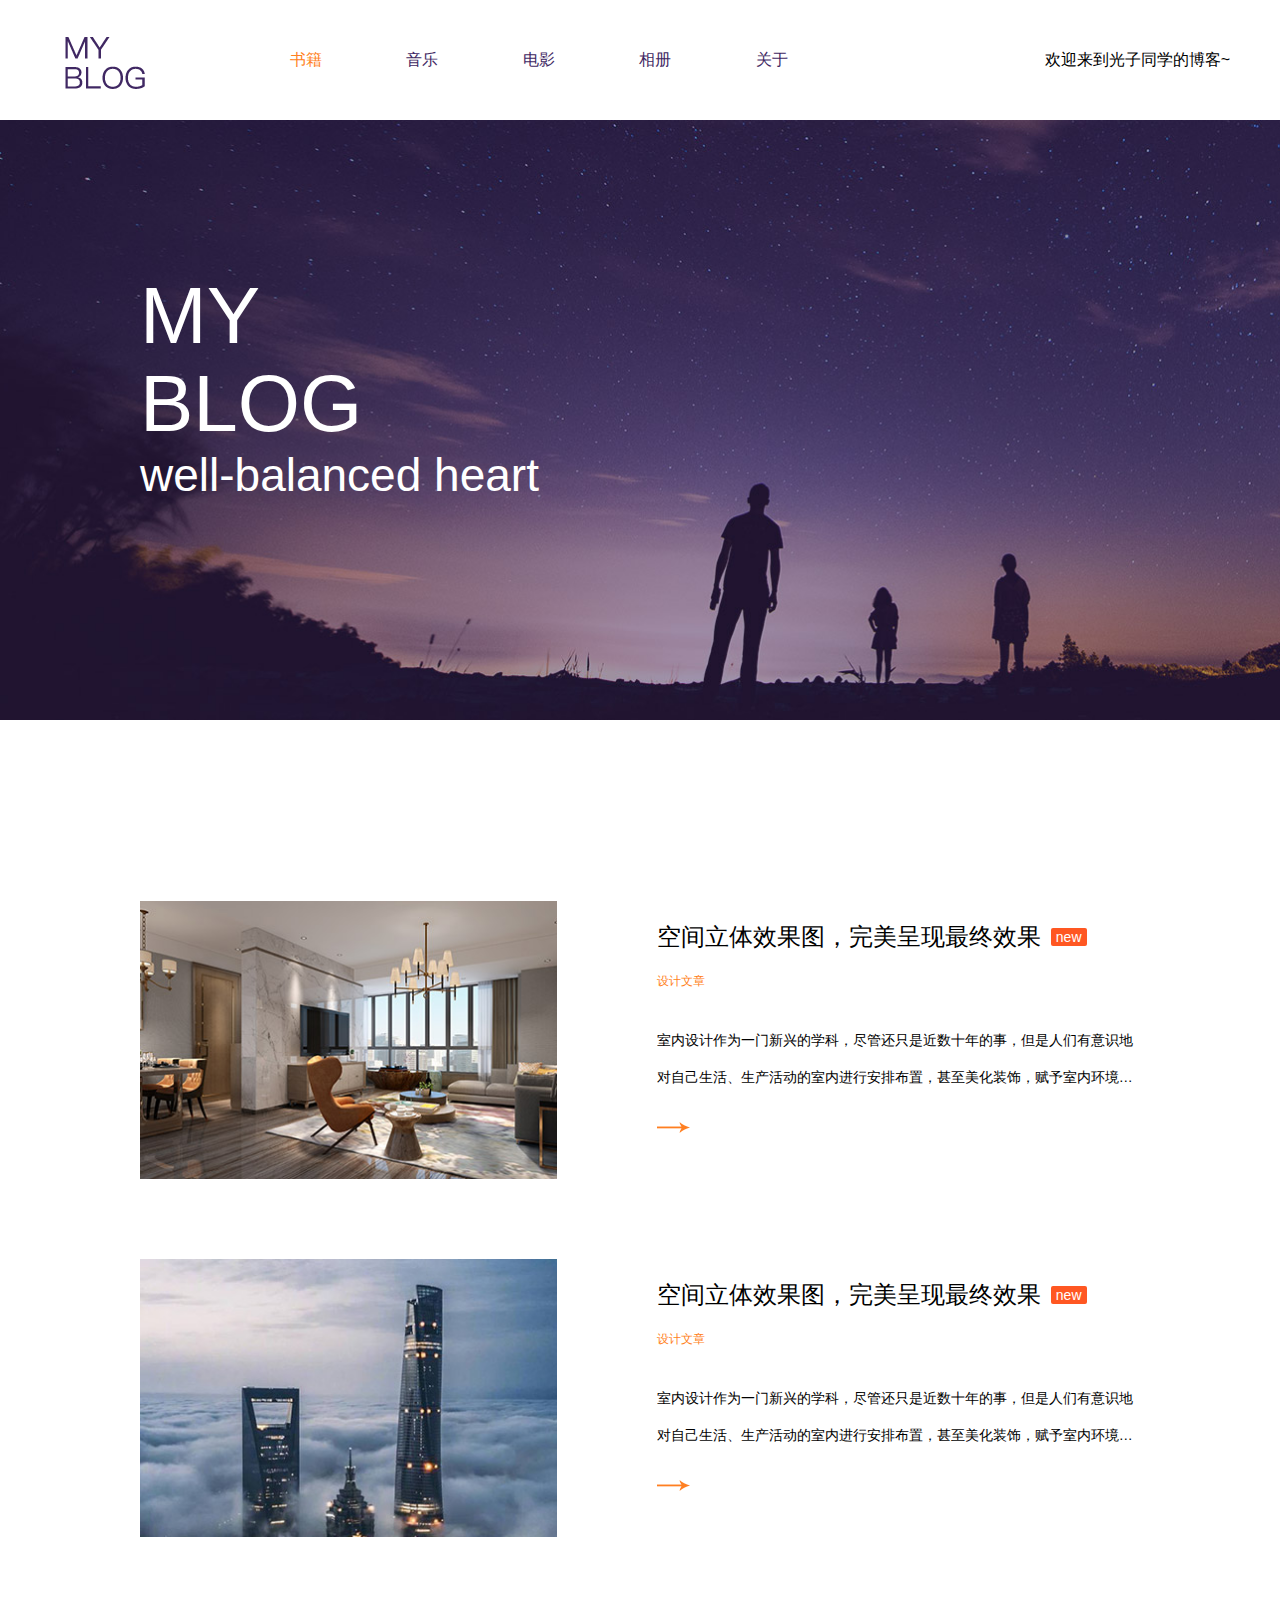
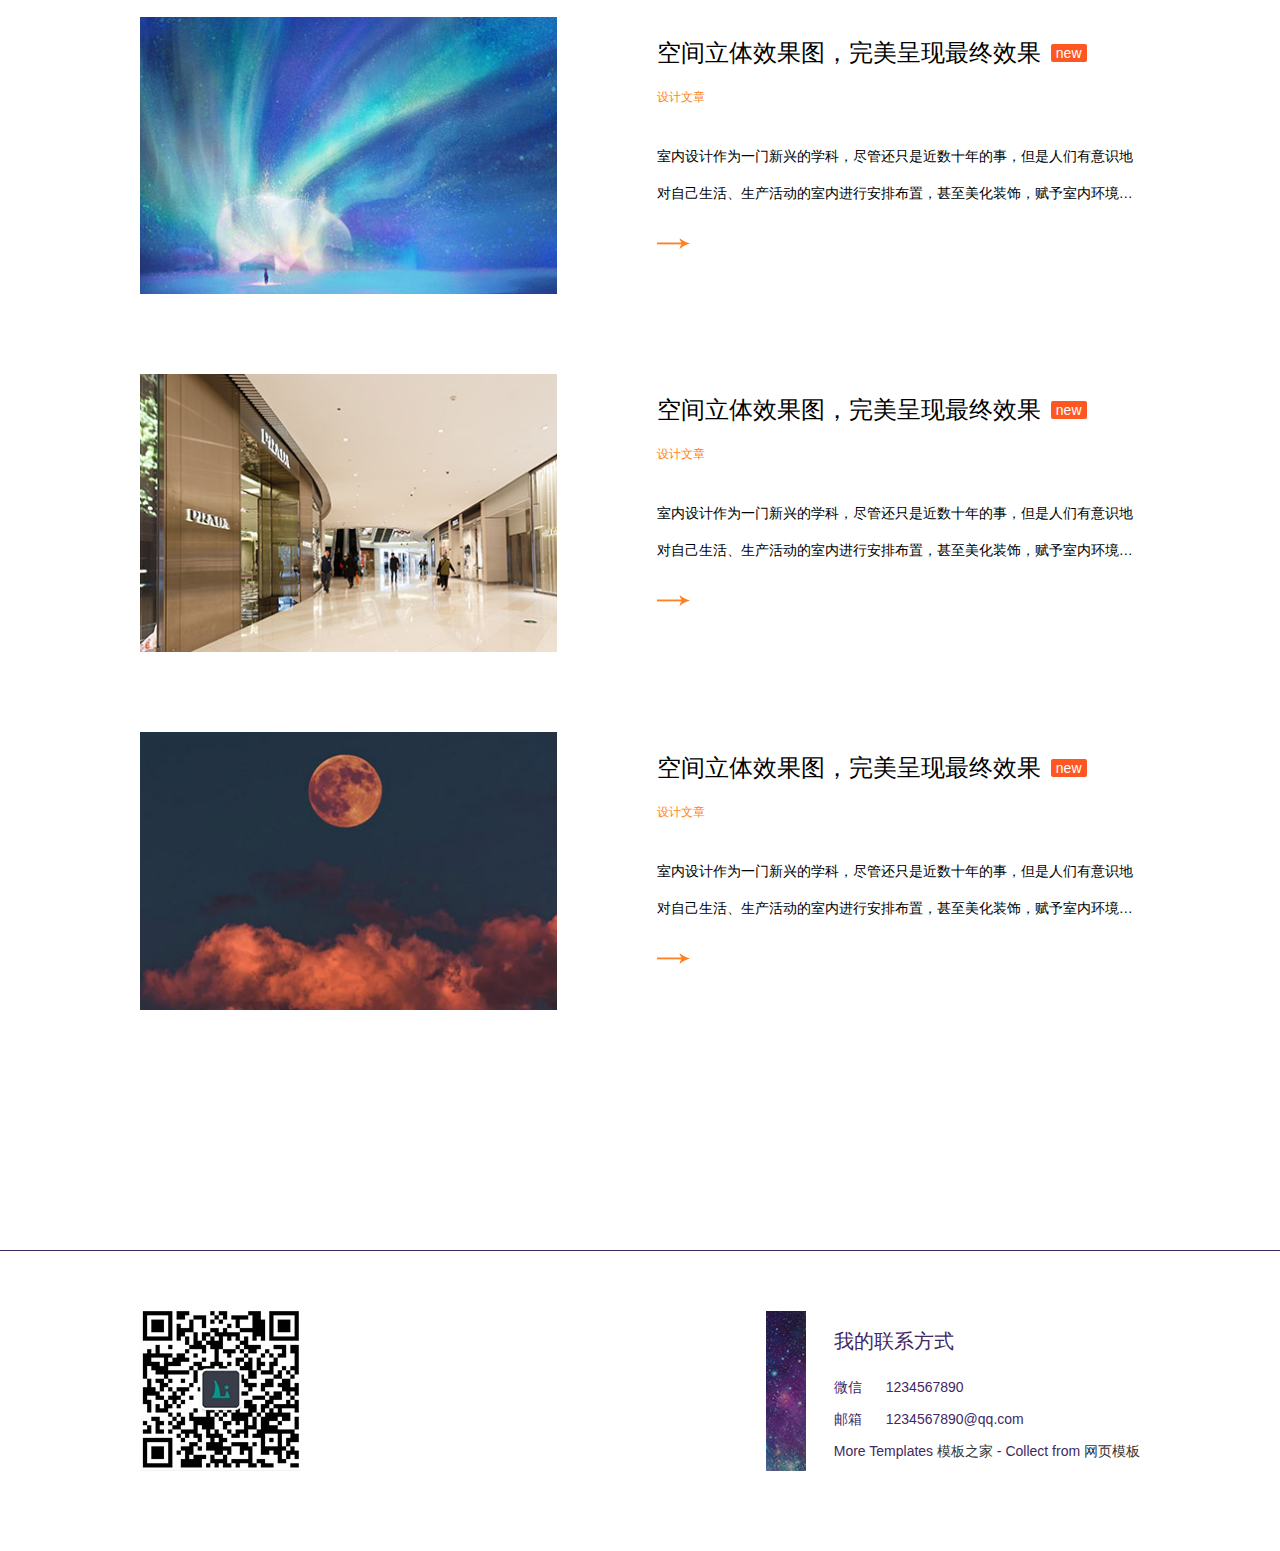
==== future/target/classes/templates/index.html @ 704643e2 "ignore修改" ====
<!DOCTYPE html>
<html lang="en">
<head>
  <meta charset="UTF-8">
  <meta name="viewport" content="width=device-width, initial-scale=1.0, minimum-scale=1.0, maximum-scale=1.0, user-scalable=0">
  <title>Document</title>
  <link rel="stylesheet" type="text/css" href="../static/res/layui/css/layui.css">
  <link rel="stylesheet" type="text/css" href="../static/res/css/main.css">
<!--加载meta IE兼容文件-->
<!--[if lt IE 9]>
  <script src="https://oss.maxcdn.com/libs/html5shiv/3.7.0/html5shiv.js"></script>
  <script src="https://oss.maxcdn.com/libs/respond.js/1.3.0/respond.min.js"></script>
  <script type="text/javascript" src="../static/res/layui/layui.js"></script>
  <![endif]-->
</head>
<body>
  <div class="header">
    <div class="menu-btn">
      <div class="menu"></div>
    </div>
    <h1 class="logo">
      <a href="index.html">
        <span>为爱而生</span>
        <img src="../static/res/img/logo.png">
      </a>
    </h1>
    <div class="nav">
      <a href="/index"  class="active">书籍</a>
      <a href="/music">音乐</a>
      <a href="/movie">电影</a>
      <a href="/album">相册</a>
      <a href="/about">关于</a>
    </div>
    <ul class="layui-nav header-down-nav">
      <li class="layui-nav-item"><a href="/index"  class="active">书籍</a></li>
      <li class="layui-nav-item"><a href="/music">音乐</a></li>
      <li class="layui-nav-item"><a href="/movie">电影</a></li>
      <li class="layui-nav-item"><a href="/album">相册</a></li>
      <li class="layui-nav-item"><a href="/about">关于</a></li>
    </ul>
    <p class="welcome-text">
      欢迎来到<span class="name">光子同学</span>的博客~
    </p>
  </div>

  <div class="banner">
    <div class="cont w1000">
      <div class="title">
        <h3>MY<br />BLOG</h3>
        <h4>well-balanced heart</h4>
      </div>
<!--      <div class="amount">-->
<!--        <p><span class="text">访问量</span><span class="access">1000</span></p>-->
<!--        <p><span class="text">日志</span><span class="daily-record">1000</span></p>-->
<!--      </div>-->
    </div>
  </div>
  <div class="tlinks">Collect from <a href="http://www.cssmoban.com/" >网页模板</a></div>
  <div class="content">
    <div class="cont w1000">
      <div class="title">
        <span class="layui-breadcrumb" lay-separator="|">
          <a href="javascript:;" class="active">言情</a>
          <a href="javascript:;">科幻</a>
          <a href="javascript:;">人生</a>
        </span>
      </div>
      <div class="list-item">
        <div class="item">
          <div class="layui-fluid">
            <div class="layui-row">
              <div class="layui-col-xs12 layui-col-sm4 layui-col-md5">
                <div class="img"><img src="../static/res/img/sy_img1.jpg" alt=""></div>
              </div>
              <div class="layui-col-xs12 layui-col-sm8 layui-col-md7">
                <div class="item-cont">
                  <h3>空间立体效果图，完美呈现最终效果<button class="layui-btn layui-btn-danger new-icon">new</button></h3>
                  <h5>设计文章</h5>
                  <p>室内设计作为一门新兴的学科，尽管还只是近数十年的事，但是人们有意识地对自己生活、生产活动的室内进行安排布置，甚至美化装饰，赋予室内环境以所祈使的气氛，却早巳从人类文明伊始的时期就已存在</p>
                  <a href="/details" class="go-icon"></a>
                </div>
            </div>
            </div>
           </div>
        </div>
        <div class="item">
          <div class="layui-fluid">
            <div class="layui-row">
              <div class="layui-col-xs12 layui-col-sm4 layui-col-md5">
                <div class="img"><img src="../static/res/img/sy_img2.jpg" alt=""></div>
              </div>
              <div class="layui-col-xs12 layui-col-sm8 layui-col-md7">
                <div class="item-cont">
                  <h3>空间立体效果图，完美呈现最终效果<button class="layui-btn layui-btn-danger new-icon">new</button></h3>
                  <h5>设计文章</h5>
                  <p>室内设计作为一门新兴的学科，尽管还只是近数十年的事，但是人们有意识地对自己生活、生产活动的室内进行安排布置，甚至美化装饰，赋予室内环境以所祈使的气氛，却早巳从人类文明伊始的时期就已存在</p>
                  <a href="/details" class="go-icon"></a>
                </div>
            </div>
            </div>
           </div>
        </div>
        <div class="item">
          <div class="layui-fluid">
            <div class="layui-row">
              <div class="layui-col-xs12 layui-col-sm4 layui-col-md5">
                <div class="img"><img src="../static/res/img/sy_img3.jpg" alt=""></div>
              </div>
              <div class="layui-col-xs12 layui-col-sm8 layui-col-md7">
                <div class="item-cont">
                  <h3>空间立体效果图，完美呈现最终效果<button class="layui-btn layui-btn-danger new-icon">new</button></h3>
                  <h5>设计文章</h5>
                  <p>室内设计作为一门新兴的学科，尽管还只是近数十年的事，但是人们有意识地对自己生活、生产活动的室内进行安排布置，甚至美化装饰，赋予室内环境以所祈使的气氛，却早巳从人类文明伊始的时期就已存在</p>
                  <a href="/details" class="go-icon"></a>
                </div>
            </div>
            </div>
           </div>
        </div>
        <div class="item">
          <div class="layui-fluid">
            <div class="layui-row">
              <div class="layui-col-xs12 layui-col-sm4 layui-col-md5">
                <div class="img"><img src="../static/res/img/sy_img4.jpg" alt=""></div>
              </div>
              <div class="layui-col-xs12 layui-col-sm8 layui-col-md7">
                <div class="item-cont">
                  <h3>空间立体效果图，完美呈现最终效果<button class="layui-btn layui-btn-danger new-icon">new</button></h3>
                  <h5>设计文章</h5>
                  <p>室内设计作为一门新兴的学科，尽管还只是近数十年的事，但是人们有意识地对自己生活、生产活动的室内进行安排布置，甚至美化装饰，赋予室内环境以所祈使的气氛，却早巳从人类文明伊始的时期就已存在</p>
                  <a href="/details" class="go-icon"></a>
                </div>
            </div>
            </div>
           </div>
        </div>
        <div class="item">
          <div class="layui-fluid">
            <div class="layui-row">
              <div class="layui-col-xs12 layui-col-sm4 layui-col-md5">
                <div class="img"><img src="../static/res/img/sy_img5.jpg" alt=""></div>
              </div>
              <div class="layui-col-xs12 layui-col-sm8 layui-col-md7">
                <div class="item-cont">
                  <h3>空间立体效果图，完美呈现最终效果<button class="layui-btn layui-btn-danger new-icon">new</button></h3>
                  <h5>设计文章</h5>
                  <p>室内设计作为一门新兴的学科，尽管还只是近数十年的事，但是人们有意识地对自己生活、生产活动的室内进行安排布置，甚至美化装饰，赋予室内环境以所祈使的气氛，却早巳从人类文明伊始的时期就已存在</p>
                  <a href="/details" class="go-icon"></a>
                </div>
            </div>
            </div>
           </div>
        </div>
      </div>
      <div id="demo" style="text-align: center;"></div>
    </div>
  </div>

  <div class="footer-wrap">
    <div class="footer w1000">
      <div class="qrcode">
        <img src="../static/res/img/erweima.jpg">
      </div>
      <div class="practice-mode">
        <img src="../static/res/img/down_img.jpg">
        <div class="text">
          <h4 class="title">我的联系方式</h4>
          <p>微信<span class="WeChat">1234567890</span></p>
          <p>邮箱<span class="email">1234567890@qq.com</span></p>
          <p>More Templates <a href="http://www.cssmoban.com/" target="_blank" title="模板之家">模板之家</a> - Collect from <a href="http://www.cssmoban.com/" title="网页模板" target="_blank">网页模板</a></p>
        </div>
      </div>
    </div>
  </div>
  <script type="text/javascript">
    layui.config({
      base: './res/js/util/'
    }).use(['element','laypage','jquery','menu'],function(){
      element = layui.element,laypage = layui.laypage,$ = layui.$,menu = layui.menu;
      laypage.render({
        elem: 'demo'
        ,count: 70 //数据总数，从服务端得到
      });
      menu.init();
    })
  </script>
</body>
</html>
---- future/target/classes/static/res/layui/css/layui.css ----
/** layui-v2.4.5 MIT License By https://www.layui.com */
 .layui-inline,img{display:inline-block;vertical-align:middle}h1,h2,h3,h4,h5,h6{font-weight:400}.layui-edge,.layui-header,.layui-inline,.layui-main{position:relative}.layui-elip,.layui-form-checkbox span,.layui-form-pane .layui-form-label{text-overflow:ellipsis;white-space:nowrap}.layui-btn,.layui-edge,.layui-inline,img{vertical-align:middle}.layui-btn,.layui-disabled,.layui-icon,.layui-unselect{-webkit-user-select:none;-ms-user-select:none;-moz-user-select:none}blockquote,body,button,dd,div,dl,dt,form,h1,h2,h3,h4,h5,h6,input,li,ol,p,pre,td,textarea,th,ul{margin:0;padding:0;-webkit-tap-highlight-color:rgba(0,0,0,0)}a:active,a:hover{outline:0}img{border:none}li{list-style:none}table{border-collapse:collapse;border-spacing:0}h4,h5,h6{font-size:100%}button,input,optgroup,option,select,textarea{font-family:inherit;font-size:inherit;font-style:inherit;font-weight:inherit;outline:0}pre{white-space:pre-wrap;white-space:-moz-pre-wrap;white-space:-pre-wrap;white-space:-o-pre-wrap;word-wrap:break-word}body{line-height:24px;font:14px Helvetica Neue,Helvetica,PingFang SC,Tahoma,Arial,sans-serif}hr{height:1px;margin:10px 0;border:0;clear:both}a{color:#333;text-decoration:none}a:hover{color:#777}a cite{font-style:normal;*cursor:pointer}.layui-border-box,.layui-border-box *{box-sizing:border-box}.layui-box,.layui-box *{box-sizing:content-box}.layui-clear{clear:both;*zoom:1}.layui-clear:after{content:'\20';clear:both;*zoom:1;display:block;height:0}.layui-inline{*display:inline;*zoom:1}.layui-edge{display:inline-block;width:0;height:0;border-width:6px;border-style:dashed;border-color:transparent;overflow:hidden}.layui-edge-top{top:-4px;border-bottom-color:#999;border-bottom-style:solid}.layui-edge-right{border-left-color:#999;border-left-style:solid}.layui-edge-bottom{top:2px;border-top-color:#999;border-top-style:solid}.layui-edge-left{border-right-color:#999;border-right-style:solid}.layui-elip{overflow:hidden}.layui-disabled,.layui-disabled:hover{color:#d2d2d2!important;cursor:not-allowed!important}.layui-circle{border-radius:100%}.layui-show{display:block!important}.layui-hide{display:none!important}@font-face{font-family:layui-icon;src:url(../font/iconfont.eot?v=240);src:url(../font/iconfont.eot?v=240#iefix) format('embedded-opentype'),url(../font/iconfont.svg?v=240#iconfont) format('svg'),url(../font/iconfont.woff?v=240) format('woff'),url(../font/iconfont.ttf?v=240) format('truetype')}.layui-icon{font-family:layui-icon!important;font-size:16px;font-style:normal;-webkit-font-smoothing:antialiased;-moz-osx-font-smoothing:grayscale}.layui-icon-reply-fill:before{content:"\e611"}.layui-icon-set-fill:before{content:"\e614"}.layui-icon-menu-fill:before{content:"\e60f"}.layui-icon-search:before{content:"\e615"}.layui-icon-share:before{content:"\e641"}.layui-icon-set-sm:before{content:"\e620"}.layui-icon-engine:before{content:"\e628"}.layui-icon-close:before{content:"\1006"}.layui-icon-close-fill:before{content:"\1007"}.layui-icon-chart-screen:before{content:"\e629"}.layui-icon-star:before{content:"\e600"}.layui-icon-circle-dot:before{content:"\e617"}.layui-icon-chat:before{content:"\e606"}.layui-icon-release:before{content:"\e609"}.layui-icon-list:before{content:"\e60a"}.layui-icon-chart:before{content:"\e62c"}.layui-icon-ok-circle:before{content:"\1005"}.layui-icon-layim-theme:before{content:"\e61b"}.layui-icon-table:before{content:"\e62d"}.layui-icon-right:before{content:"\e602"}.layui-icon-left:before{content:"\e603"}.layui-icon-cart-simple:before{content:"\e698"}.layui-icon-face-cry:before{content:"\e69c"}.layui-icon-face-smile:before{content:"\e6af"}.layui-icon-survey:before{content:"\e6b2"}.layui-icon-tree:before{content:"\e62e"}.layui-icon-upload-circle:before{content:"\e62f"}.layui-icon-add-circle:before{content:"\e61f"}.layui-icon-download-circle:before{content:"\e601"}.layui-icon-templeate-1:before{content:"\e630"}.layui-icon-util:before{content:"\e631"}.layui-icon-face-surprised:before{content:"\e664"}.layui-icon-edit:before{content:"\e642"}.layui-icon-speaker:before{content:"\e645"}.layui-icon-down:before{content:"\e61a"}.layui-icon-file:before{content:"\e621"}.layui-icon-layouts:before{content:"\e632"}.layui-icon-rate-half:before{content:"\e6c9"}.layui-icon-add-circle-fine:before{content:"\e608"}.layui-icon-prev-circle:before{content:"\e633"}.layui-icon-read:before{content:"\e705"}.layui-icon-404:before{content:"\e61c"}.layui-icon-carousel:before{content:"\e634"}.layui-icon-help:before{content:"\e607"}.layui-icon-code-circle:before{content:"\e635"}.layui-icon-water:before{content:"\e636"}.layui-icon-username:before{content:"\e66f"}.layui-icon-find-fill:before{content:"\e670"}.layui-icon-about:before{content:"\e60b"}.layui-icon-location:before{content:"\e715"}.layui-icon-up:before{content:"\e619"}.layui-icon-pause:before{content:"\e651"}.layui-icon-date:before{content:"\e637"}.layui-icon-layim-uploadfile:before{content:"\e61d"}.layui-icon-delete:before{content:"\e640"}.layui-icon-play:before{content:"\e652"}.layui-icon-top:before{content:"\e604"}.layui-icon-friends:before{content:"\e612"}.layui-icon-refresh-3:before{content:"\e9aa"}.layui-icon-ok:before{content:"\e605"}.layui-icon-layer:before{content:"\e638"}.layui-icon-face-smile-fine:before{content:"\e60c"}.layui-icon-dollar:before{content:"\e659"}.layui-icon-group:before{content:"\e613"}.layui-icon-layim-download:before{content:"\e61e"}.layui-icon-picture-fine:before{content:"\e60d"}.layui-icon-link:before{content:"\e64c"}.layui-icon-diamond:before{content:"\e735"}.layui-icon-log:before{content:"\e60e"}.layui-icon-rate-solid:before{content:"\e67a"}.layui-icon-fonts-del:before{content:"\e64f"}.layui-icon-unlink:before{content:"\e64d"}.layui-icon-fonts-clear:before{content:"\e639"}.layui-icon-triangle-r:before{content:"\e623"}.layui-icon-circle:before{content:"\e63f"}.layui-icon-radio:before{content:"\e643"}.layui-icon-align-center:before{content:"\e647"}.layui-icon-align-right:before{content:"\e648"}.layui-icon-align-left:before{content:"\e649"}.layui-icon-loading-1:before{content:"\e63e"}.layui-icon-return:before{content:"\e65c"}.layui-icon-fonts-strong:before{content:"\e62b"}.layui-icon-upload:before{content:"\e67c"}.layui-icon-dialogue:before{content:"\e63a"}.layui-icon-video:before{content:"\e6ed"}.layui-icon-headset:before{content:"\e6fc"}.layui-icon-cellphone-fine:before{content:"\e63b"}.layui-icon-add-1:before{content:"\e654"}.layui-icon-face-smile-b:before{content:"\e650"}.layui-icon-fonts-html:before{content:"\e64b"}.layui-icon-form:before{content:"\e63c"}.layui-icon-cart:before{content:"\e657"}.layui-icon-camera-fill:before{content:"\e65d"}.layui-icon-tabs:before{content:"\e62a"}.layui-icon-fonts-code:before{content:"\e64e"}.layui-icon-fire:before{content:"\e756"}.layui-icon-set:before{content:"\e716"}.layui-icon-fonts-u:before{content:"\e646"}.layui-icon-triangle-d:before{content:"\e625"}.layui-icon-tips:before{content:"\e702"}.layui-icon-picture:before{content:"\e64a"}.layui-icon-more-vertical:before{content:"\e671"}.layui-icon-flag:before{content:"\e66c"}.layui-icon-loading:before{content:"\e63d"}.layui-icon-fonts-i:before{content:"\e644"}.layui-icon-refresh-1:before{content:"\e666"}.layui-icon-rmb:before{content:"\e65e"}.layui-icon-home:before{content:"\e68e"}.layui-icon-user:before{content:"\e770"}.layui-icon-notice:before{content:"\e667"}.layui-icon-login-weibo:before{content:"\e675"}.layui-icon-voice:before{content:"\e688"}.layui-icon-upload-drag:before{content:"\e681"}.layui-icon-login-qq:before{content:"\e676"}.layui-icon-snowflake:before{content:"\e6b1"}.layui-icon-file-b:before{content:"\e655"}.layui-icon-template:before{content:"\e663"}.layui-icon-auz:before{content:"\e672"}.layui-icon-console:before{content:"\e665"}.layui-icon-app:before{content:"\e653"}.layui-icon-prev:before{content:"\e65a"}.layui-icon-website:before{content:"\e7ae"}.layui-icon-next:before{content:"\e65b"}.layui-icon-component:before{content:"\e857"}.layui-icon-more:before{content:"\e65f"}.layui-icon-login-wechat:before{content:"\e677"}.layui-icon-shrink-right:before{content:"\e668"}.layui-icon-spread-left:before{content:"\e66b"}.layui-icon-camera:before{content:"\e660"}.layui-icon-note:before{content:"\e66e"}.layui-icon-refresh:before{content:"\e669"}.layui-icon-female:before{content:"\e661"}.layui-icon-male:before{content:"\e662"}.layui-icon-password:before{content:"\e673"}.layui-icon-senior:before{content:"\e674"}.layui-icon-theme:before{content:"\e66a"}.layui-icon-tread:before{content:"\e6c5"}.layui-icon-praise:before{content:"\e6c6"}.layui-icon-star-fill:before{content:"\e658"}.layui-icon-rate:before{content:"\e67b"}.layui-icon-template-1:before{content:"\e656"}.layui-icon-vercode:before{content:"\e679"}.layui-icon-cellphone:before{content:"\e678"}.layui-icon-screen-full:before{content:"\e622"}.layui-icon-screen-restore:before{content:"\e758"}.layui-icon-cols:before{content:"\e610"}.layui-icon-export:before{content:"\e67d"}.layui-icon-print:before{content:"\e66d"}.layui-icon-slider:before{content:"\e714"}.layui-main{width:1140px;margin:0 auto}.layui-header{z-index:1000;height:60px}.layui-header a:hover{transition:all .5s;-webkit-transition:all .5s}.layui-side{position:fixed;left:0;top:0;bottom:0;z-index:999;width:200px;overflow-x:hidden}.layui-side-scroll{position:relative;width:220px;height:100%;overflow-x:hidden}.layui-body{position:absolute;left:200px;right:0;top:0;bottom:0;z-index:998;width:auto;overflow:hidden;overflow-y:auto;box-sizing:border-box}.layui-layout-body{overflow:hidden}.layui-layout-admin .layui-header{background-color:#23262E}.layui-layout-admin .layui-side{top:60px;width:200px;overflow-x:hidden}.layui-layout-admin .layui-body{top:60px;bottom:44px}.layui-layout-admin .layui-main{width:auto;margin:0 15px}.layui-layout-admin .layui-footer{position:fixed;left:200px;right:0;bottom:0;height:44px;line-height:44px;padding:0 15px;background-color:#eee}.layui-layout-admin .layui-logo{position:absolute;left:0;top:0;width:200px;height:100%;line-height:60px;text-align:center;color:#009688;font-size:16px}.layui-layout-admin .layui-header .layui-nav{background:0 0}.layui-layout-left{position:absolute!important;left:200px;top:0}.layui-layout-right{position:absolute!important;right:0;top:0}.layui-container{position:relative;margin:0 auto;padding:0 15px;box-sizing:border-box}.layui-fluid{position:relative;margin:0 auto;padding:0 15px}.layui-row:after,.layui-row:before{content:'';display:block;clear:both}.layui-col-lg1,.layui-col-lg10,.layui-col-lg11,.layui-col-lg12,.layui-col-lg2,.layui-col-lg3,.layui-col-lg4,.layui-col-lg5,.layui-col-lg6,.layui-col-lg7,.layui-col-lg8,.layui-col-lg9,.layui-col-md1,.layui-col-md10,.layui-col-md11,.layui-col-md12,.layui-col-md2,.layui-col-md3,.layui-col-md4,.layui-col-md5,.layui-col-md6,.layui-col-md7,.layui-col-md8,.layui-col-md9,.layui-col-sm1,.layui-col-sm10,.layui-col-sm11,.layui-col-sm12,.layui-col-sm2,.layui-col-sm3,.layui-col-sm4,.layui-col-sm5,.layui-col-sm6,.layui-col-sm7,.layui-col-sm8,.layui-col-sm9,.layui-col-xs1,.layui-col-xs10,.layui-col-xs11,.layui-col-xs12,.layui-col-xs2,.layui-col-xs3,.layui-col-xs4,.layui-col-xs5,.layui-col-xs6,.layui-col-xs7,.layui-col-xs8,.layui-col-xs9{position:relative;display:block;box-sizing:border-box}.layui-col-xs1,.layui-col-xs10,.layui-col-xs11,.layui-col-xs12,.layui-col-xs2,.layui-col-xs3,.layui-col-xs4,.layui-col-xs5,.layui-col-xs6,.layui-col-xs7,.layui-col-xs8,.layui-col-xs9{float:left}.layui-col-xs1{width:8.33333333%}.layui-col-xs2{width:16.66666667%}.layui-col-xs3{width:25%}.layui-col-xs4{width:33.33333333%}.layui-col-xs5{width:41.66666667%}.layui-col-xs6{width:50%}.layui-col-xs7{width:58.33333333%}.layui-col-xs8{width:66.66666667%}.layui-col-xs9{width:75%}.layui-col-xs10{width:83.33333333%}.layui-col-xs11{width:91.66666667%}.layui-col-xs12{width:100%}.layui-col-xs-offset1{margin-left:8.33333333%}.layui-col-xs-offset2{margin-left:16.66666667%}.layui-col-xs-offset3{margin-left:25%}.layui-col-xs-offset4{margin-left:33.33333333%}.layui-col-xs-offset5{margin-left:41.66666667%}.layui-col-xs-offset6{margin-left:50%}.layui-col-xs-offset7{margin-left:58.33333333%}.layui-col-xs-offset8{margin-left:66.66666667%}.layui-col-xs-offset9{margin-left:75%}.layui-col-xs-offset10{margin-left:83.33333333%}.layui-col-xs-offset11{margin-left:91.66666667%}.layui-col-xs-offset12{margin-left:100%}@media screen and (max-width:768px){.layui-hide-xs{display:none!important}.layui-show-xs-block{display:block!important}.layui-show-xs-inline{display:inline!important}.layui-show-xs-inline-block{display:inline-block!important}}@media screen and (min-width:768px){.layui-container{width:750px}.layui-hide-sm{display:none!important}.layui-show-sm-block{display:block!important}.layui-show-sm-inline{display:inline!important}.layui-show-sm-inline-block{display:inline-block!important}.layui-col-sm1,.layui-col-sm10,.layui-col-sm11,.layui-col-sm12,.layui-col-sm2,.layui-col-sm3,.layui-col-sm4,.layui-col-sm5,.layui-col-sm6,.layui-col-sm7,.layui-col-sm8,.layui-col-sm9{float:left}.layui-col-sm1{width:8.33333333%}.layui-col-sm2{width:16.66666667%}.layui-col-sm3{width:25%}.layui-col-sm4{width:33.33333333%}.layui-col-sm5{width:41.66666667%}.layui-col-sm6{width:50%}.layui-col-sm7{width:58.33333333%}.layui-col-sm8{width:66.66666667%}.layui-col-sm9{width:75%}.layui-col-sm10{width:83.33333333%}.layui-col-sm11{width:91.66666667%}.layui-col-sm12{width:100%}.layui-col-sm-offset1{margin-left:8.33333333%}.layui-col-sm-offset2{margin-left:16.66666667%}.layui-col-sm-offset3{margin-left:25%}.layui-col-sm-offset4{margin-left:33.33333333%}.layui-col-sm-offset5{margin-left:41.66666667%}.layui-col-sm-offset6{margin-left:50%}.layui-col-sm-offset7{margin-left:58.33333333%}.layui-col-sm-offset8{margin-left:66.66666667%}.layui-col-sm-offset9{margin-left:75%}.layui-col-sm-offset10{margin-left:83.33333333%}.layui-col-sm-offset11{margin-left:91.66666667%}.layui-col-sm-offset12{margin-left:100%}}@media screen and (min-width:992px){.layui-container{width:970px}.layui-hide-md{display:none!important}.layui-show-md-block{display:block!important}.layui-show-md-inline{display:inline!important}.layui-show-md-inline-block{display:inline-block!important}.layui-col-md1,.layui-col-md10,.layui-col-md11,.layui-col-md12,.layui-col-md2,.layui-col-md3,.layui-col-md4,.layui-col-md5,.layui-col-md6,.layui-col-md7,.layui-col-md8,.layui-col-md9{float:left}.layui-col-md1{width:8.33333333%}.layui-col-md2{width:16.66666667%}.layui-col-md3{width:25%}.layui-col-md4{width:33.33333333%}.layui-col-md5{width:41.66666667%}.layui-col-md6{width:50%}.layui-col-md7{width:58.33333333%}.layui-col-md8{width:66.66666667%}.layui-col-md9{width:75%}.layui-col-md10{width:83.33333333%}.layui-col-md11{width:91.66666667%}.layui-col-md12{width:100%}.layui-col-md-offset1{margin-left:8.33333333%}.layui-col-md-offset2{margin-left:16.66666667%}.layui-col-md-offset3{margin-left:25%}.layui-col-md-offset4{margin-left:33.33333333%}.layui-col-md-offset5{margin-left:41.66666667%}.layui-col-md-offset6{margin-left:50%}.layui-col-md-offset7{margin-left:58.33333333%}.layui-col-md-offset8{margin-left:66.66666667%}.layui-col-md-offset9{margin-left:75%}.layui-col-md-offset10{margin-left:83.33333333%}.layui-col-md-offset11{margin-left:91.66666667%}.layui-col-md-offset12{margin-left:100%}}@media screen and (min-width:1200px){.layui-container{width:1170px}.layui-hide-lg{display:none!important}.layui-show-lg-block{display:block!important}.layui-show-lg-inline{display:inline!important}.layui-show-lg-inline-block{display:inline-block!important}.layui-col-lg1,.layui-col-lg10,.layui-col-lg11,.layui-col-lg12,.layui-col-lg2,.layui-col-lg3,.layui-col-lg4,.layui-col-lg5,.layui-col-lg6,.layui-col-lg7,.layui-col-lg8,.layui-col-lg9{float:left}.layui-col-lg1{width:8.33333333%}.layui-col-lg2{width:16.66666667%}.layui-col-lg3{width:25%}.layui-col-lg4{width:33.33333333%}.layui-col-lg5{width:41.66666667%}.layui-col-lg6{width:50%}.layui-col-lg7{width:58.33333333%}.layui-col-lg8{width:66.66666667%}.layui-col-lg9{width:75%}.layui-col-lg10{width:83.33333333%}.layui-col-lg11{width:91.66666667%}.layui-col-lg12{width:100%}.layui-col-lg-offset1{margin-left:8.33333333%}.layui-col-lg-offset2{margin-left:16.66666667%}.layui-col-lg-offset3{margin-left:25%}.layui-col-lg-offset4{margin-left:33.33333333%}.layui-col-lg-offset5{margin-left:41.66666667%}.layui-col-lg-offset6{margin-left:50%}.layui-col-lg-offset7{margin-left:58.33333333%}.layui-col-lg-offset8{margin-left:66.66666667%}.layui-col-lg-offset9{margin-left:75%}.layui-col-lg-offset10{margin-left:83.33333333%}.layui-col-lg-offset11{margin-left:91.66666667%}.layui-col-lg-offset12{margin-left:100%}}.layui-col-space1{margin:-.5px}.layui-col-space1>*{padding:.5px}.layui-col-space3{margin:-1.5px}.layui-col-space3>*{padding:1.5px}.layui-col-space5{margin:-2.5px}.layui-col-space5>*{padding:2.5px}.layui-col-space8{margin:-3.5px}.layui-col-space8>*{padding:3.5px}.layui-col-space10{margin:-5px}.layui-col-space10>*{padding:5px}.layui-col-space12{margin:-6px}.layui-col-space12>*{padding:6px}.layui-col-space15{margin:-7.5px}.layui-col-space15>*{padding:7.5px}.layui-col-space18{margin:-9px}.layui-col-space18>*{padding:9px}.layui-col-space20{margin:-10px}.layui-col-space20>*{padding:10px}.layui-col-space22{margin:-11px}.layui-col-space22>*{padding:11px}.layui-col-space25{margin:-12.5px}.layui-col-space25>*{padding:12.5px}.layui-col-space30{margin:-15px}.layui-col-space30>*{padding:15px}.layui-btn,.layui-input,.layui-select,.layui-textarea,.layui-upload-button{outline:0;-webkit-appearance:none;transition:all .3s;-webkit-transition:all .3s;box-sizing:border-box}.layui-elem-quote{margin-bottom:10px;padding:15px;line-height:22px;border-left:5px solid #009688;border-radius:0 2px 2px 0;background-color:#f2f2f2}.layui-quote-nm{border-style:solid;border-width:1px 1px 1px 5px;background:0 0}.layui-elem-field{margin-bottom:10px;padding:0;border-width:1px;border-style:solid}.layui-elem-field legend{margin-left:20px;padding:0 10px;font-size:20px;font-weight:300}.layui-field-title{margin:10px 0 20px;border-width:1px 0 0}.layui-field-box{padding:10px 15px}.layui-field-title .layui-field-box{padding:10px 0}.layui-progress{position:relative;height:6px;border-radius:20px;background-color:#e2e2e2}.layui-progress-bar{position:absolute;left:0;top:0;width:0;max-width:100%;height:6px;border-radius:20px;text-align:right;background-color:#5FB878;transition:all .3s;-webkit-transition:all .3s}.layui-progress-big,.layui-progress-big .layui-progress-bar{height:18px;line-height:18px}.layui-progress-text{position:relative;top:-20px;line-height:18px;font-size:12px;color:#666}.layui-progress-big .layui-progress-text{position:static;padding:0 10px;color:#fff}.layui-collapse{border-width:1px;border-style:solid;border-radius:2px}.layui-colla-content,.layui-colla-item{border-top-width:1px;border-top-style:solid}.layui-colla-item:first-child{border-top:none}.layui-colla-title{position:relative;height:42px;line-height:42px;padding:0 15px 0 35px;color:#333;background-color:#f2f2f2;cursor:pointer;font-size:14px;overflow:hidden}.layui-colla-content{display:none;padding:10px 15px;line-height:22px;color:#666}.layui-colla-icon{position:absolute;left:15px;top:0;font-size:14px}.layui-card{margin-bottom:15px;border-radius:2px;background-color:#fff;box-shadow:0 1px 2px 0 rgba(0,0,0,.05)}.layui-card:last-child{margin-bottom:0}.layui-card-header{position:relative;height:42px;line-height:42px;padding:0 15px;border-bottom:1px solid #f6f6f6;color:#333;border-radius:2px 2px 0 0;font-size:14px}.layui-bg-black,.layui-bg-blue,.layui-bg-cyan,.layui-bg-green,.layui-bg-orange,.layui-bg-red{color:#fff!important}.layui-card-body{position:relative;padding:10px 15px;line-height:24px}.layui-card-body[pad15]{padding:15px}.layui-card-body[pad20]{padding:20px}.layui-card-body .layui-table{margin:5px 0}.layui-card .layui-tab{margin:0}.layui-panel-window{position:relative;padding:15px;border-radius:0;border-top:5px solid #E6E6E6;background-color:#fff}.layui-auxiliar-moving{position:fixed;left:0;right:0;top:0;bottom:0;width:100%;height:100%;background:0 0;z-index:9999999999}.layui-form-label,.layui-form-mid,.layui-form-select,.layui-input-block,.layui-input-inline,.layui-textarea{position:relative}.layui-bg-red{background-color:#FF5722!important}.layui-bg-orange{background-color:#FFB800!important}.layui-bg-green{background-color:#009688!important}.layui-bg-cyan{background-color:#2F4056!important}.layui-bg-blue{background-color:#1E9FFF!important}.layui-bg-black{background-color:#393D49!important}.layui-bg-gray{background-color:#eee!important;color:#666!important}.layui-badge-rim,.layui-colla-content,.layui-colla-item,.layui-collapse,.layui-elem-field,.layui-form-pane .layui-form-item[pane],.layui-form-pane .layui-form-label,.layui-input,.layui-layedit,.layui-layedit-tool,.layui-quote-nm,.layui-select,.layui-tab-bar,.layui-tab-card,.layui-tab-title,.layui-tab-title .layui-this:after,.layui-textarea{border-color:#e6e6e6}.layui-timeline-item:before,hr{background-color:#e6e6e6}.layui-text{line-height:22px;font-size:14px;color:#666}.layui-text h1,.layui-text h2,.layui-text h3{font-weight:500;color:#333}.layui-text h1{font-size:30px}.layui-text h2{font-size:24px}.layui-text h3{font-size:18px}.layui-text a:not(.layui-btn){color:#01AAED}.layui-text a:not(.layui-btn):hover{text-decoration:underline}.layui-text ul{padding:5px 0 5px 15px}.layui-text ul li{margin-top:5px;list-style-type:disc}.layui-text em,.layui-word-aux{color:#999!important;padding:0 5px!important}.layui-btn{display:inline-block;height:38px;line-height:38px;padding:0 18px;background-color:#009688;color:#fff;white-space:nowrap;text-align:center;font-size:14px;border:none;border-radius:2px;cursor:pointer}.layui-btn:hover{opacity:.8;filter:alpha(opacity=80);color:#fff}.layui-btn:active{opacity:1;filter:alpha(opacity=100)}.layui-btn+.layui-btn{margin-left:10px}.layui-btn-container{font-size:0}.layui-btn-container .layui-btn{margin-right:10px;margin-bottom:10px}.layui-btn-container .layui-btn+.layui-btn{margin-left:0}.layui-table .layui-btn-container .layui-btn{margin-bottom:9px}.layui-btn-radius{border-radius:100px}.layui-btn .layui-icon{margin-right:3px;font-size:18px;vertical-align:bottom;vertical-align:middle\9}.layui-btn-primary{border:1px solid #C9C9C9;background-color:#fff;color:#555}.layui-btn-primary:hover{border-color:#009688;color:#333}.layui-btn-normal{background-color:#1E9FFF}.layui-btn-warm{background-color:#FFB800}.layui-btn-danger{background-color:#FF5722}.layui-btn-disabled,.layui-btn-disabled:active,.layui-btn-disabled:hover{border:1px solid #e6e6e6;background-color:#FBFBFB;color:#C9C9C9;cursor:not-allowed;opacity:1}.layui-btn-lg{height:44px;line-height:44px;padding:0 25px;font-size:16px}.layui-btn-sm{height:30px;line-height:30px;padding:0 10px;font-size:12px}.layui-btn-sm i{font-size:16px!important}.layui-btn-xs{height:22px;line-height:22px;padding:0 5px;font-size:12px}.layui-btn-xs i{font-size:14px!important}.layui-btn-group{display:inline-block;vertical-align:middle;font-size:0}.layui-btn-group .layui-btn{margin-left:0!important;margin-right:0!important;border-left:1px solid rgba(255,255,255,.5);border-radius:0}.layui-btn-group .layui-btn-primary{border-left:none}.layui-btn-group .layui-btn-primary:hover{border-color:#C9C9C9;color:#009688}.layui-btn-group .layui-btn:first-child{border-left:none;border-radius:2px 0 0 2px}.layui-btn-group .layui-btn-primary:first-child{border-left:1px solid #c9c9c9}.layui-btn-group .layui-btn:last-child{border-radius:0 2px 2px 0}.layui-btn-group .layui-btn+.layui-btn{margin-left:0}.layui-btn-group+.layui-btn-group{margin-left:10px}.layui-btn-fluid{width:100%}.layui-input,.layui-select,.layui-textarea{height:38px;line-height:1.3;line-height:38px\9;border-width:1px;border-style:solid;background-color:#fff;border-radius:2px}.layui-input::-webkit-input-placeholder,.layui-select::-webkit-input-placeholder,.layui-textarea::-webkit-input-placeholder{line-height:1.3}.layui-input,.layui-textarea{display:block;width:100%;padding-left:10px}.layui-input:hover,.layui-textarea:hover{border-color:#D2D2D2!important}.layui-input:focus,.layui-textarea:focus{border-color:#C9C9C9!important}.layui-textarea{min-height:100px;height:auto;line-height:20px;padding:6px 10px;resize:vertical}.layui-select{padding:0 10px}.layui-form input[type=checkbox],.layui-form input[type=radio],.layui-form select{display:none}.layui-form [lay-ignore]{display:initial}.layui-form-item{margin-bottom:15px;clear:both;*zoom:1}.layui-form-item:after{content:'\20';clear:both;*zoom:1;display:block;height:0}.layui-form-label{float:left;display:block;padding:9px 15px;width:80px;font-weight:400;line-height:20px;text-align:right}.layui-form-label-col{display:block;float:none;padding:9px 0;line-height:20px;text-align:left}.layui-form-item .layui-inline{margin-bottom:5px;margin-right:10px}.layui-input-block{margin-left:110px;min-height:36px}.layui-input-inline{display:inline-block;vertical-align:middle}.layui-form-item .layui-input-inline{float:left;width:190px;margin-right:10px}.layui-form-text .layui-input-inline{width:auto}.layui-form-mid{float:left;display:block;padding:9px 0!important;line-height:20px;margin-right:10px}.layui-form-danger+.layui-form-select .layui-input,.layui-form-danger:focus{border-color:#FF5722!important}.layui-form-select .layui-input{padding-right:30px;cursor:pointer}.layui-form-select .layui-edge{position:absolute;right:10px;top:50%;margin-top:-3px;cursor:pointer;border-width:6px;border-top-color:#c2c2c2;border-top-style:solid;transition:all .3s;-webkit-transition:all .3s}.layui-form-select dl{display:none;position:absolute;left:0;top:42px;padding:5px 0;z-index:899;min-width:100%;border:1px solid #d2d2d2;max-height:300px;overflow-y:auto;background-color:#fff;border-radius:2px;box-shadow:0 2px 4px rgba(0,0,0,.12);box-sizing:border-box}.layui-form-select dl dd,.layui-form-select dl dt{padding:0 10px;line-height:36px;white-space:nowrap;overflow:hidden;text-overflow:ellipsis}.layui-form-select dl dt{font-size:12px;color:#999}.layui-form-select dl dd{cursor:pointer}.layui-form-select dl dd:hover{background-color:#f2f2f2;-webkit-transition:.5s all;transition:.5s all}.layui-form-select .layui-select-group dd{padding-left:20px}.layui-form-select dl dd.layui-select-tips{padding-left:10px!important;color:#999}.layui-form-select dl dd.layui-this{background-color:#5FB878;color:#fff}.layui-form-checkbox,.layui-form-select dl dd.layui-disabled{background-color:#fff}.layui-form-selected dl{display:block}.layui-form-checkbox,.layui-form-checkbox *,.layui-form-switch{display:inline-block;vertical-align:middle}.layui-form-selected .layui-edge{margin-top:-9px;-webkit-transform:rotate(180deg);transform:rotate(180deg);margin-top:-3px\9}:root .layui-form-selected .layui-edge{margin-top:-9px\0/IE9}.layui-form-selectup dl{top:auto;bottom:42px}.layui-select-none{margin:5px 0;text-align:center;color:#999}.layui-select-disabled .layui-disabled{border-color:#eee!important}.layui-select-disabled .layui-edge{border-top-color:#d2d2d2}.layui-form-checkbox{position:relative;height:30px;line-height:30px;margin-right:10px;padding-right:30px;cursor:pointer;font-size:0;-webkit-transition:.1s linear;transition:.1s linear;box-sizing:border-box}.layui-form-checkbox span{padding:0 10px;height:100%;font-size:14px;border-radius:2px 0 0 2px;background-color:#d2d2d2;color:#fff;overflow:hidden}.layui-form-checkbox:hover span{background-color:#c2c2c2}.layui-form-checkbox i{position:absolute;right:0;top:0;width:30px;height:28px;border:1px solid #d2d2d2;border-left:none;border-radius:0 2px 2px 0;color:#fff;font-size:20px;text-align:center}.layui-form-checkbox:hover i{border-color:#c2c2c2;color:#c2c2c2}.layui-form-checked,.layui-form-checked:hover{border-color:#5FB878}.layui-form-checked span,.layui-form-checked:hover span{background-color:#5FB878}.layui-form-checked i,.layui-form-checked:hover i{color:#5FB878}.layui-form-item .layui-form-checkbox{margin-top:4px}.layui-form-checkbox[lay-skin=primary]{height:auto!important;line-height:normal!important;min-width:18px;min-height:18px;border:none!important;margin-right:0;padding-left:28px;padding-right:0;background:0 0}.layui-form-checkbox[lay-skin=primary] span{padding-left:0;padding-right:15px;line-height:18px;background:0 0;color:#666}.layui-form-checkbox[lay-skin=primary] i{right:auto;left:0;width:16px;height:16px;line-height:16px;border:1px solid #d2d2d2;font-size:12px;border-radius:2px;background-color:#fff;-webkit-transition:.1s linear;transition:.1s linear}.layui-form-checkbox[lay-skin=primary]:hover i{border-color:#5FB878;color:#fff}.layui-form-checked[lay-skin=primary] i{border-color:#5FB878;background-color:#5FB878;color:#fff}.layui-checkbox-disbaled[lay-skin=primary] span{background:0 0!important;color:#c2c2c2}.layui-checkbox-disbaled[lay-skin=primary]:hover i{border-color:#d2d2d2}.layui-form-item .layui-form-checkbox[lay-skin=primary]{margin-top:10px}.layui-form-switch{position:relative;height:22px;line-height:22px;min-width:35px;padding:0 5px;margin-top:8px;border:1px solid #d2d2d2;border-radius:20px;cursor:pointer;background-color:#fff;-webkit-transition:.1s linear;transition:.1s linear}.layui-form-switch i{position:absolute;left:5px;top:3px;width:16px;height:16px;border-radius:20px;background-color:#d2d2d2;-webkit-transition:.1s linear;transition:.1s linear}.layui-form-switch em{position:relative;top:0;width:25px;margin-left:21px;padding:0!important;text-align:center!important;color:#999!important;font-style:normal!important;font-size:12px}.layui-form-onswitch{border-color:#5FB878;background-color:#5FB878}.layui-checkbox-disbaled,.layui-checkbox-disbaled i{border-color:#e2e2e2!important}.layui-form-onswitch i{left:100%;margin-left:-21px;background-color:#fff}.layui-form-onswitch em{margin-left:5px;margin-right:21px;color:#fff!important}.layui-checkbox-disbaled span{background-color:#e2e2e2!important}.layui-checkbox-disbaled:hover i{color:#fff!important}[lay-radio]{display:none}.layui-form-radio,.layui-form-radio *{display:inline-block;vertical-align:middle}.layui-form-radio{line-height:28px;margin:6px 10px 0 0;padding-right:10px;cursor:pointer;font-size:0}.layui-form-radio *{font-size:14px}.layui-form-radio>i{margin-right:8px;font-size:22px;color:#c2c2c2}.layui-form-radio>i:hover,.layui-form-radioed>i{color:#5FB878}.layui-radio-disbaled>i{color:#e2e2e2!important}.layui-form-pane .layui-form-label{width:110px;padding:8px 15px;height:38px;line-height:20px;border-width:1px;border-style:solid;border-radius:2px 0 0 2px;text-align:center;background-color:#FBFBFB;overflow:hidden;box-sizing:border-box}.layui-form-pane .layui-input-inline{margin-left:-1px}.layui-form-pane .layui-input-block{margin-left:110px;left:-1px}.layui-form-pane .layui-input{border-radius:0 2px 2px 0}.layui-form-pane .layui-form-text .layui-form-label{float:none;width:100%;border-radius:2px;box-sizing:border-box;text-align:left}.layui-form-pane .layui-form-text .layui-input-inline{display:block;margin:0;top:-1px;clear:both}.layui-form-pane .layui-form-text .layui-input-block{margin:0;left:0;top:-1px}.layui-form-pane .layui-form-text .layui-textarea{min-height:100px;border-radius:0 0 2px 2px}.layui-form-pane .layui-form-checkbox{margin:4px 0 4px 10px}.layui-form-pane .layui-form-radio,.layui-form-pane .layui-form-switch{margin-top:6px;margin-left:10px}.layui-form-pane .layui-form-item[pane]{position:relative;border-width:1px;border-style:solid}.layui-form-pane .layui-form-item[pane] .layui-form-label{position:absolute;left:0;top:0;height:100%;border-width:0 1px 0 0}.layui-form-pane .layui-form-item[pane] .layui-input-inline{margin-left:110px}@media screen and (max-width:450px){.layui-form-item .layui-form-label{text-overflow:ellipsis;overflow:hidden;white-space:nowrap}.layui-form-item .layui-inline{display:block;margin-right:0;margin-bottom:20px;clear:both}.layui-form-item .layui-inline:after{content:'\20';clear:both;display:block;height:0}.layui-form-item .layui-input-inline{display:block;float:none;left:-3px;width:auto;margin:0 0 10px 112px}.layui-form-item .layui-input-inline+.layui-form-mid{margin-left:110px;top:-5px;padding:0}.layui-form-item .layui-form-checkbox{margin-right:5px;margin-bottom:5px}}.layui-layedit{border-width:1px;border-style:solid;border-radius:2px}.layui-layedit-tool{padding:3px 5px;border-bottom-width:1px;border-bottom-style:solid;font-size:0}.layedit-tool-fixed{position:fixed;top:0;border-top:1px solid #e2e2e2}.layui-layedit-tool .layedit-tool-mid,.layui-layedit-tool .layui-icon{display:inline-block;vertical-align:middle;text-align:center;font-size:14px}.layui-layedit-tool .layui-icon{position:relative;width:32px;height:30px;line-height:30px;margin:3px 5px;color:#777;cursor:pointer;border-radius:2px}.layui-layedit-tool .layui-icon:hover{color:#393D49}.layui-layedit-tool .layui-icon:active{color:#000}.layui-layedit-tool .layedit-tool-active{background-color:#e2e2e2;color:#000}.layui-layedit-tool .layui-disabled,.layui-layedit-tool .layui-disabled:hover{color:#d2d2d2;cursor:not-allowed}.layui-layedit-tool .layedit-tool-mid{width:1px;height:18px;margin:0 10px;background-color:#d2d2d2}.layedit-tool-html{width:50px!important;font-size:30px!important}.layedit-tool-b,.layedit-tool-code,.layedit-tool-help{font-size:16px!important}.layedit-tool-d,.layedit-tool-face,.layedit-tool-image,.layedit-tool-unlink{font-size:18px!important}.layedit-tool-image input{position:absolute;font-size:0;left:0;top:0;width:100%;height:100%;opacity:.01;filter:Alpha(opacity=1);cursor:pointer}.layui-layedit-iframe iframe{display:block;width:100%}#LAY_layedit_code{overflow:hidden}.layui-laypage{display:inline-block;*display:inline;*zoom:1;vertical-align:middle;margin:10px 0;font-size:0}.layui-laypage>a:first-child,.layui-laypage>a:first-child em{border-radius:2px 0 0 2px}.layui-laypage>a:last-child,.layui-laypage>a:last-child em{border-radius:0 2px 2px 0}.layui-laypage>:first-child{margin-left:0!important}.layui-laypage>:last-child{margin-right:0!important}.layui-laypage a,.layui-laypage button,.layui-laypage input,.layui-laypage select,.layui-laypage span{border:1px solid #e2e2e2}.layui-laypage a,.layui-laypage span{display:inline-block;*display:inline;*zoom:1;vertical-align:middle;padding:0 15px;height:28px;line-height:28px;margin:0 -1px 5px 0;background-color:#fff;color:#333;font-size:12px}.layui-flow-more a *,.layui-laypage input,.layui-table-view select[lay-ignore]{display:inline-block}.layui-laypage a:hover{color:#009688}.layui-laypage em{font-style:normal}.layui-laypage .layui-laypage-spr{color:#999;font-weight:700}.layui-laypage a{text-decoration:none}.layui-laypage .layui-laypage-curr{position:relative}.layui-laypage .layui-laypage-curr em{position:relative;color:#fff}.layui-laypage .layui-laypage-curr .layui-laypage-em{position:absolute;left:-1px;top:-1px;padding:1px;width:100%;height:100%;background-color:#009688}.layui-laypage-em{border-radius:2px}.layui-laypage-next em,.layui-laypage-prev em{font-family:Sim sun;font-size:16px}.layui-laypage .layui-laypage-count,.layui-laypage .layui-laypage-limits,.layui-laypage .layui-laypage-refresh,.layui-laypage .layui-laypage-skip{margin-left:10px;margin-right:10px;padding:0;border:none}.layui-laypage .layui-laypage-limits,.layui-laypage .layui-laypage-refresh{vertical-align:top}.layui-laypage .layui-laypage-refresh i{font-size:18px;cursor:pointer}.layui-laypage select{height:22px;padding:3px;border-radius:2px;cursor:pointer}.layui-laypage .layui-laypage-skip{height:30px;line-height:30px;color:#999}.layui-laypage button,.layui-laypage input{height:30px;line-height:30px;border-radius:2px;vertical-align:top;background-color:#fff;box-sizing:border-box}.layui-laypage input{width:40px;margin:0 10px;padding:0 3px;text-align:center}.layui-laypage input:focus,.layui-laypage select:focus{border-color:#009688!important}.layui-laypage button{margin-left:10px;padding:0 10px;cursor:pointer}.layui-table,.layui-table-view{margin:10px 0}.layui-flow-more{margin:10px 0;text-align:center;color:#999;font-size:14px}.layui-flow-more a{height:32px;line-height:32px}.layui-flow-more a *{vertical-align:top}.layui-flow-more a cite{padding:0 20px;border-radius:3px;background-color:#eee;color:#333;font-style:normal}.layui-flow-more a cite:hover{opacity:.8}.layui-flow-more a i{font-size:30px;color:#737383}.layui-table{width:100%;background-color:#fff;color:#666}.layui-table tr{transition:all .3s;-webkit-transition:all .3s}.layui-table th{text-align:left;font-weight:400}.layui-table tbody tr:hover,.layui-table thead tr,.layui-table-click,.layui-table-header,.layui-table-hover,.layui-table-mend,.layui-table-patch,.layui-table-tool,.layui-table-total,.layui-table-total tr,.layui-table[lay-even] tr:nth-child(even){background-color:#f2f2f2}.layui-table td,.layui-table th,.layui-table-col-set,.layui-table-fixed-r,.layui-table-grid-down,.layui-table-header,.layui-table-page,.layui-table-tips-main,.layui-table-tool,.layui-table-total,.layui-table-view,.layui-table[lay-skin=line],.layui-table[lay-skin=row]{border-width:1px;border-style:solid;border-color:#e6e6e6}.layui-table td,.layui-table th{position:relative;padding:9px 15px;min-height:20px;line-height:20px;font-size:14px}.layui-table[lay-skin=line] td,.layui-table[lay-skin=line] th{border-width:0 0 1px}.layui-table[lay-skin=row] td,.layui-table[lay-skin=row] th{border-width:0 1px 0 0}.layui-table[lay-skin=nob] td,.layui-table[lay-skin=nob] th{border:none}.layui-table img{max-width:100px}.layui-table[lay-size=lg] td,.layui-table[lay-size=lg] th{padding:15px 30px}.layui-table-view .layui-table[lay-size=lg] .layui-table-cell{height:40px;line-height:40px}.layui-table[lay-size=sm] td,.layui-table[lay-size=sm] th{font-size:12px;padding:5px 10px}.layui-table-view .layui-table[lay-size=sm] .layui-table-cell{height:20px;line-height:20px}.layui-table[lay-data]{display:none}.layui-table-box{position:relative;overflow:hidden}.layui-table-view .layui-table{position:relative;width:auto;margin:0}.layui-table-view .layui-table[lay-skin=line]{border-width:0 1px 0 0}.layui-table-view .layui-table[lay-skin=row]{border-width:0 0 1px}.layui-table-view .layui-table td,.layui-table-view .layui-table th{padding:5px 0;border-top:none;border-left:none}.layui-table-view .layui-table th.layui-unselect .layui-table-cell span{cursor:pointer}.layui-table-view .layui-table td{cursor:default}.layui-table-view .layui-form-checkbox[lay-skin=primary] i{width:18px;height:18px}.layui-table-view .layui-form-radio{line-height:0;padding:0}.layui-table-view .layui-form-radio>i{margin:0;font-size:20px}.layui-table-init{position:absolute;left:0;top:0;width:100%;height:100%;text-align:center;z-index:110}.layui-table-init .layui-icon{position:absolute;left:50%;top:50%;margin:-15px 0 0 -15px;font-size:30px;color:#c2c2c2}.layui-table-header{border-width:0 0 1px;overflow:hidden}.layui-table-header .layui-table{margin-bottom:-1px}.layui-table-tool .layui-inline[lay-event]{position:relative;width:26px;height:26px;padding:5px;line-height:16px;margin-right:10px;text-align:center;color:#333;border:1px solid #ccc;cursor:pointer;-webkit-transition:.5s all;transition:.5s all}.layui-table-tool .layui-inline[lay-event]:hover{border:1px solid #999}.layui-table-tool-temp{padding-right:120px}.layui-table-tool-self{position:absolute;right:17px;top:10px}.layui-table-tool .layui-table-tool-self .layui-inline[lay-event]{margin:0 0 0 10px}.layui-table-tool-panel{position:absolute;top:29px;left:-1px;padding:5px 0;min-width:150px;min-height:40px;border:1px solid #d2d2d2;text-align:left;overflow-y:auto;background-color:#fff;box-shadow:0 2px 4px rgba(0,0,0,.12)}.layui-table-cell,.layui-table-tool-panel li{overflow:hidden;text-overflow:ellipsis;white-space:nowrap}.layui-table-tool-panel li{padding:0 10px;line-height:30px;-webkit-transition:.5s all;transition:.5s all}.layui-table-tool-panel li .layui-form-checkbox[lay-skin=primary]{width:100%;padding-left:28px}.layui-table-tool-panel li:hover{background-color:#f2f2f2}.layui-table-tool-panel li .layui-form-checkbox[lay-skin=primary] i{position:absolute;left:0;top:0}.layui-table-tool-panel li .layui-form-checkbox[lay-skin=primary] span{padding:0}.layui-table-tool .layui-table-tool-self .layui-table-tool-panel{left:auto;right:-1px}.layui-table-col-set{position:absolute;right:0;top:0;width:20px;height:100%;border-width:0 0 0 1px;background-color:#fff}.layui-table-sort{width:10px;height:20px;margin-left:5px;cursor:pointer!important}.layui-table-sort .layui-edge{position:absolute;left:5px;border-width:5px}.layui-table-sort .layui-table-sort-asc{top:3px;border-top:none;border-bottom-style:solid;border-bottom-color:#b2b2b2}.layui-table-sort .layui-table-sort-asc:hover{border-bottom-color:#666}.layui-table-sort .layui-table-sort-desc{bottom:5px;border-bottom:none;border-top-style:solid;border-top-color:#b2b2b2}.layui-table-sort .layui-table-sort-desc:hover{border-top-color:#666}.layui-table-sort[lay-sort=asc] .layui-table-sort-asc{border-bottom-color:#000}.layui-table-sort[lay-sort=desc] .layui-table-sort-desc{border-top-color:#000}.layui-table-cell{height:28px;line-height:28px;padding:0 15px;position:relative;box-sizing:border-box}.layui-table-cell .layui-form-checkbox[lay-skin=primary]{top:-1px;padding:0}.layui-table-cell .layui-table-link{color:#01AAED}.laytable-cell-checkbox,.laytable-cell-numbers,.laytable-cell-radio,.laytable-cell-space{padding:0;text-align:center}.layui-table-body{position:relative;overflow:auto;margin-right:-1px;margin-bottom:-1px}.layui-table-body .layui-none{line-height:26px;padding:15px;text-align:center;color:#999}.layui-table-fixed{position:absolute;left:0;top:0;z-index:101}.layui-table-fixed .layui-table-body{overflow:hidden}.layui-table-fixed-l{box-shadow:0 -1px 8px rgba(0,0,0,.08)}.layui-table-fixed-r{left:auto;right:-1px;border-width:0 0 0 1px;box-shadow:-1px 0 8px rgba(0,0,0,.08)}.layui-table-fixed-r .layui-table-header{position:relative;overflow:visible}.layui-table-mend{position:absolute;right:-49px;top:0;height:100%;width:50px}.layui-table-tool{position:relative;z-index:890;width:100%;min-height:50px;line-height:30px;padding:10px 15px;border-width:0 0 1px}.layui-table-tool .layui-btn-container{margin-bottom:-10px}.layui-table-page,.layui-table-total{border-width:1px 0 0;margin-bottom:-1px;overflow:hidden}.layui-table-page{position:relative;width:100%;padding:7px 7px 0;height:41px;font-size:12px;white-space:nowrap}.layui-table-page>div{height:26px}.layui-table-page .layui-laypage{margin:0}.layui-table-page .layui-laypage a,.layui-table-page .layui-laypage span{height:26px;line-height:26px;margin-bottom:10px;border:none;background:0 0}.layui-table-page .layui-laypage a,.layui-table-page .layui-laypage span.layui-laypage-curr{padding:0 12px}.layui-table-page .layui-laypage span{margin-left:0;padding:0}.layui-table-page .layui-laypage .layui-laypage-prev{margin-left:-7px!important}.layui-table-page .layui-laypage .layui-laypage-curr .layui-laypage-em{left:0;top:0;padding:0}.layui-table-page .layui-laypage button,.layui-table-page .layui-laypage input{height:26px;line-height:26px}.layui-table-page .layui-laypage input{width:40px}.layui-table-page .layui-laypage button{padding:0 10px}.layui-table-page select{height:18px}.layui-table-patch .layui-table-cell{padding:0;width:30px}.layui-table-edit{position:absolute;left:0;top:0;width:100%;height:100%;padding:0 14px 1px;border-radius:0;box-shadow:1px 1px 20px rgba(0,0,0,.15)}.layui-table-edit:focus{border-color:#5FB878!important}select.layui-table-edit{padding:0 0 0 10px;border-color:#C9C9C9}.layui-table-view .layui-form-checkbox,.layui-table-view .layui-form-radio,.layui-table-view .layui-form-switch{top:0;margin:0;box-sizing:content-box}.layui-table-view .layui-form-checkbox{top:-1px;height:26px;line-height:26px}.layui-table-view .layui-form-checkbox i{height:26px}.layui-table-grid .layui-table-cell{overflow:visible}.layui-table-grid-down{position:absolute;top:0;right:0;width:26px;height:100%;padding:5px 0;border-width:0 0 0 1px;text-align:center;background-color:#fff;color:#999;cursor:pointer}.layui-table-grid-down .layui-icon{position:absolute;top:50%;left:50%;margin:-8px 0 0 -8px}.layui-table-grid-down:hover{background-color:#fbfbfb}body .layui-table-tips .layui-layer-content{background:0 0;padding:0;box-shadow:0 1px 6px rgba(0,0,0,.12)}.layui-table-tips-main{margin:-44px 0 0 -1px;max-height:150px;padding:8px 15px;font-size:14px;overflow-y:scroll;background-color:#fff;color:#666}.layui-table-tips-c{position:absolute;right:-3px;top:-13px;width:20px;height:20px;padding:3px;cursor:pointer;background-color:#666;border-radius:50%;color:#fff}.layui-table-tips-c:hover{background-color:#777}.layui-table-tips-c:before{position:relative;right:-2px}.layui-upload-file{display:none!important;opacity:.01;filter:Alpha(opacity=1)}.layui-upload-drag,.layui-upload-form,.layui-upload-wrap{display:inline-block}.layui-upload-list{margin:10px 0}.layui-upload-choose{padding:0 10px;color:#999}.layui-upload-drag{position:relative;padding:30px;border:1px dashed #e2e2e2;background-color:#fff;text-align:center;cursor:pointer;color:#999}.layui-upload-drag .layui-icon{font-size:50px;color:#009688}.layui-upload-drag[lay-over]{border-color:#009688}.layui-upload-iframe{position:absolute;width:0;height:0;border:0;visibility:hidden}.layui-upload-wrap{position:relative;vertical-align:middle}.layui-upload-wrap .layui-upload-file{display:block!important;position:absolute;left:0;top:0;z-index:10;font-size:100px;width:100%;height:100%;opacity:.01;filter:Alpha(opacity=1);cursor:pointer}.layui-tree{line-height:26px}.layui-tree li{text-overflow:ellipsis;overflow:hidden;white-space:nowrap}.layui-tree li .layui-tree-spread,.layui-tree li a{display:inline-block;vertical-align:top;height:26px;*display:inline;*zoom:1;cursor:pointer}.layui-tree li a{font-size:0}.layui-tree li a i{font-size:16px}.layui-tree li a cite{padding:0 6px;font-size:14px;font-style:normal}.layui-tree li i{padding-left:6px;color:#333;-moz-user-select:none}.layui-tree li .layui-tree-check{font-size:13px}.layui-tree li .layui-tree-check:hover{color:#009E94}.layui-tree li ul{display:none;margin-left:20px}.layui-tree li .layui-tree-enter{line-height:24px;border:1px dotted #000}.layui-tree-drag{display:none;position:absolute;left:-666px;top:-666px;background-color:#f2f2f2;padding:5px 10px;border:1px dotted #000;white-space:nowrap}.layui-tree-drag i{padding-right:5px}.layui-nav{position:relative;padding:0 20px;background-color:#393D49;color:#fff;border-radius:2px;font-size:0;box-sizing:border-box}.layui-nav *{font-size:14px}.layui-nav .layui-nav-item{position:relative;display:inline-block;*display:inline;*zoom:1;vertical-align:middle;line-height:60px}.layui-nav .layui-nav-item a{display:block;padding:0 20px;color:#fff;color:rgba(255,255,255,.7);transition:all .3s;-webkit-transition:all .3s}.layui-nav .layui-this:after,.layui-nav-bar,.layui-nav-tree .layui-nav-itemed:after{position:absolute;left:0;top:0;width:0;height:5px;background-color:#5FB878;transition:all .2s;-webkit-transition:all .2s}.layui-nav-bar{z-index:1000}.layui-nav .layui-nav-item a:hover,.layui-nav .layui-this a{color:#fff}.layui-nav .layui-this:after{content:'';top:auto;bottom:0;width:100%}.layui-nav-img{width:30px;height:30px;margin-right:10px;border-radius:50%}.layui-nav .layui-nav-more{content:'';width:0;height:0;border-style:solid dashed dashed;border-color:#fff transparent transparent;overflow:hidden;cursor:pointer;transition:all .2s;-webkit-transition:all .2s;position:absolute;top:50%;right:3px;margin-top:-3px;border-width:6px;border-top-color:rgba(255,255,255,.7)}.layui-nav .layui-nav-mored,.layui-nav-itemed>a .layui-nav-more{margin-top:-9px;border-style:dashed dashed solid;border-color:transparent transparent #fff}.layui-nav-child{display:none;position:absolute;left:0;top:65px;min-width:100%;line-height:36px;padding:5px 0;box-shadow:0 2px 4px rgba(0,0,0,.12);border:1px solid #d2d2d2;background-color:#fff;z-index:100;border-radius:2px;white-space:nowrap}.layui-nav .layui-nav-child a{color:#333}.layui-nav .layui-nav-child a:hover{background-color:#f2f2f2;color:#000}.layui-nav-child dd{position:relative}.layui-nav .layui-nav-child dd.layui-this a,.layui-nav-child dd.layui-this{background-color:#5FB878;color:#fff}.layui-nav-child dd.layui-this:after{display:none}.layui-nav-tree{width:200px;padding:0}.layui-nav-tree .layui-nav-item{display:block;width:100%;line-height:45px}.layui-nav-tree .layui-nav-item a{position:relative;height:45px;line-height:45px;text-overflow:ellipsis;overflow:hidden;white-space:nowrap}.layui-nav-tree .layui-nav-item a:hover{background-color:#4E5465}.layui-nav-tree .layui-nav-bar{width:5px;height:0;background-color:#009688}.layui-nav-tree .layui-nav-child dd.layui-this,.layui-nav-tree .layui-nav-child dd.layui-this a,.layui-nav-tree .layui-this,.layui-nav-tree .layui-this>a,.layui-nav-tree .layui-this>a:hover{background-color:#009688;color:#fff}.layui-nav-tree .layui-this:after{display:none}.layui-nav-itemed>a,.layui-nav-tree .layui-nav-title a,.layui-nav-tree .layui-nav-title a:hover{color:#fff!important}.layui-nav-tree .layui-nav-child{position:relative;z-index:0;top:0;border:none;box-shadow:none}.layui-nav-tree .layui-nav-child a{height:40px;line-height:40px;color:#fff;color:rgba(255,255,255,.7)}.layui-nav-tree .layui-nav-child,.layui-nav-tree .layui-nav-child a:hover{background:0 0;color:#fff}.layui-nav-tree .layui-nav-more{right:10px}.layui-nav-itemed>.layui-nav-child{display:block;padding:0;background-color:rgba(0,0,0,.3)!important}.layui-nav-itemed>.layui-nav-child>.layui-this>.layui-nav-child{display:block}.layui-nav-side{position:fixed;top:0;bottom:0;left:0;overflow-x:hidden;z-index:999}.layui-bg-blue .layui-nav-bar,.layui-bg-blue .layui-nav-itemed:after,.layui-bg-blue .layui-this:after{background-color:#93D1FF}.layui-bg-blue .layui-nav-child dd.layui-this{background-color:#1E9FFF}.layui-bg-blue .layui-nav-itemed>a,.layui-nav-tree.layui-bg-blue .layui-nav-title a,.layui-nav-tree.layui-bg-blue .layui-nav-title a:hover{background-color:#007DDB!important}.layui-breadcrumb{visibility:hidden;font-size:0}.layui-breadcrumb>*{font-size:14px}.layui-breadcrumb a{color:#999!important}.layui-breadcrumb a:hover{color:#5FB878!important}.layui-breadcrumb a cite{color:#666;font-style:normal}.layui-breadcrumb span[lay-separator]{margin:0 10px;color:#999}.layui-tab{margin:10px 0;text-align:left!important}.layui-tab[overflow]>.layui-tab-title{overflow:hidden}.layui-tab-title{position:relative;left:0;height:40px;white-space:nowrap;font-size:0;border-bottom-width:1px;border-bottom-style:solid;transition:all .2s;-webkit-transition:all .2s}.layui-tab-title li{display:inline-block;*display:inline;*zoom:1;vertical-align:middle;font-size:14px;transition:all .2s;-webkit-transition:all .2s;position:relative;line-height:40px;min-width:65px;padding:0 15px;text-align:center;cursor:pointer}.layui-tab-title li a{display:block}.layui-tab-title .layui-this{color:#000}.layui-tab-title .layui-this:after{position:absolute;left:0;top:0;content:'';width:100%;height:41px;border-width:1px;border-style:solid;border-bottom-color:#fff;border-radius:2px 2px 0 0;box-sizing:border-box;pointer-events:none}.layui-tab-bar{position:absolute;right:0;top:0;z-index:10;width:30px;height:39px;line-height:39px;border-width:1px;border-style:solid;border-radius:2px;text-align:center;background-color:#fff;cursor:pointer}.layui-tab-bar .layui-icon{position:relative;display:inline-block;top:3px;transition:all .3s;-webkit-transition:all .3s}.layui-tab-item{display:none}.layui-tab-more{padding-right:30px;height:auto!important;white-space:normal!important}.layui-tab-more li.layui-this:after{border-bottom-color:#e2e2e2;border-radius:2px}.layui-tab-more .layui-tab-bar .layui-icon{top:-2px;top:3px\9;-webkit-transform:rotate(180deg);transform:rotate(180deg)}:root .layui-tab-more .layui-tab-bar .layui-icon{top:-2px\0/IE9}.layui-tab-content{padding:10px}.layui-tab-title li .layui-tab-close{position:relative;display:inline-block;width:18px;height:18px;line-height:20px;margin-left:8px;top:1px;text-align:center;font-size:14px;color:#c2c2c2;transition:all .2s;-webkit-transition:all .2s}.layui-tab-title li .layui-tab-close:hover{border-radius:2px;background-color:#FF5722;color:#fff}.layui-tab-brief>.layui-tab-title .layui-this{color:#009688}.layui-tab-brief>.layui-tab-more li.layui-this:after,.layui-tab-brief>.layui-tab-title .layui-this:after{border:none;border-radius:0;border-bottom:2px solid #5FB878}.layui-tab-brief[overflow]>.layui-tab-title .layui-this:after{top:-1px}.layui-tab-card{border-width:1px;border-style:solid;border-radius:2px;box-shadow:0 2px 5px 0 rgba(0,0,0,.1)}.layui-tab-card>.layui-tab-title{background-color:#f2f2f2}.layui-tab-card>.layui-tab-title li{margin-right:-1px;margin-left:-1px}.layui-tab-card>.layui-tab-title .layui-this{background-color:#fff}.layui-tab-card>.layui-tab-title .layui-this:after{border-top:none;border-width:1px;border-bottom-color:#fff}.layui-tab-card>.layui-tab-title .layui-tab-bar{height:40px;line-height:40px;border-radius:0;border-top:none;border-right:none}.layui-tab-card>.layui-tab-more .layui-this{background:0 0;color:#5FB878}.layui-tab-card>.layui-tab-more .layui-this:after{border:none}.layui-timeline{padding-left:5px}.layui-timeline-item{position:relative;padding-bottom:20px}.layui-timeline-axis{position:absolute;left:-5px;top:0;z-index:10;width:20px;height:20px;line-height:20px;background-color:#fff;color:#5FB878;border-radius:50%;text-align:center;cursor:pointer}.layui-timeline-axis:hover{color:#FF5722}.layui-timeline-item:before{content:'';position:absolute;left:5px;top:0;z-index:0;width:1px;height:100%}.layui-timeline-item:last-child:before{display:none}.layui-timeline-item:first-child:before{display:block}.layui-timeline-content{padding-left:25px}.layui-timeline-title{position:relative;margin-bottom:10px}.layui-badge,.layui-badge-dot,.layui-badge-rim{position:relative;display:inline-block;padding:0 6px;font-size:12px;text-align:center;background-color:#FF5722;color:#fff;border-radius:2px}.layui-badge{height:18px;line-height:18px}.layui-badge-dot{width:8px;height:8px;padding:0;border-radius:50%}.layui-badge-rim{height:18px;line-height:18px;border-width:1px;border-style:solid;background-color:#fff;color:#666}.layui-btn .layui-badge,.layui-btn .layui-badge-dot{margin-left:5px}.layui-nav .layui-badge,.layui-nav .layui-badge-dot{position:absolute;top:50%;margin:-8px 6px 0}.layui-tab-title .layui-badge,.layui-tab-title .layui-badge-dot{left:5px;top:-2px}.layui-carousel{position:relative;left:0;top:0;background-color:#f8f8f8}.layui-carousel>[carousel-item]{position:relative;width:100%;height:100%;overflow:hidden}.layui-carousel>[carousel-item]:before{position:absolute;content:'\e63d';left:50%;top:50%;width:100px;line-height:20px;margin:-10px 0 0 -50px;text-align:center;color:#c2c2c2;font-family:layui-icon!important;font-size:30px;font-style:normal;-webkit-font-smoothing:antialiased;-moz-osx-font-smoothing:grayscale}.layui-carousel>[carousel-item]>*{display:none;position:absolute;left:0;top:0;width:100%;height:100%;background-color:#f8f8f8;transition-duration:.3s;-webkit-transition-duration:.3s}.layui-carousel-updown>*{-webkit-transition:.3s ease-in-out up;transition:.3s ease-in-out up}.layui-carousel-arrow{display:none\9;opacity:0;position:absolute;left:10px;top:50%;margin-top:-18px;width:36px;height:36px;line-height:36px;text-align:center;font-size:20px;border:0;border-radius:50%;background-color:rgba(0,0,0,.2);color:#fff;-webkit-transition-duration:.3s;transition-duration:.3s;cursor:pointer}.layui-carousel-arrow[lay-type=add]{left:auto!important;right:10px}.layui-carousel:hover .layui-carousel-arrow[lay-type=add],.layui-carousel[lay-arrow=always] .layui-carousel-arrow[lay-type=add]{right:20px}.layui-carousel[lay-arrow=always] .layui-carousel-arrow{opacity:1;left:20px}.layui-carousel[lay-arrow=none] .layui-carousel-arrow{display:none}.layui-carousel-arrow:hover,.layui-carousel-ind ul:hover{background-color:rgba(0,0,0,.35)}.layui-carousel:hover .layui-carousel-arrow{display:block\9;opacity:1;left:20px}.layui-carousel-ind{position:relative;top:-35px;width:100%;line-height:0!important;text-align:center;font-size:0}.layui-carousel[lay-indicator=outside]{margin-bottom:30px}.layui-carousel[lay-indicator=outside] .layui-carousel-ind{top:10px}.layui-carousel[lay-indicator=outside] .layui-carousel-ind ul{background-color:rgba(0,0,0,.5)}.layui-carousel[lay-indicator=none] .layui-carousel-ind{display:none}.layui-carousel-ind ul{display:inline-block;padding:5px;background-color:rgba(0,0,0,.2);border-radius:10px;-webkit-transition-duration:.3s;transition-duration:.3s}.layui-carousel-ind li{display:inline-block;width:10px;height:10px;margin:0 3px;font-size:14px;background-color:#e2e2e2;background-color:rgba(255,255,255,.5);border-radius:50%;cursor:pointer;-webkit-transition-duration:.3s;transition-duration:.3s}.layui-carousel-ind li:hover{background-color:rgba(255,255,255,.7)}.layui-carousel-ind li.layui-this{background-color:#fff}.layui-carousel>[carousel-item]>.layui-carousel-next,.layui-carousel>[carousel-item]>.layui-carousel-prev,.layui-carousel>[carousel-item]>.layui-this{display:block}.layui-carousel>[carousel-item]>.layui-this{left:0}.layui-carousel>[carousel-item]>.layui-carousel-prev{left:-100%}.layui-carousel>[carousel-item]>.layui-carousel-next{left:100%}.layui-carousel>[carousel-item]>.layui-carousel-next.layui-carousel-left,.layui-carousel>[carousel-item]>.layui-carousel-prev.layui-carousel-right{left:0}.layui-carousel>[carousel-item]>.layui-this.layui-carousel-left{left:-100%}.layui-carousel>[carousel-item]>.layui-this.layui-carousel-right{left:100%}.layui-carousel[lay-anim=updown] .layui-carousel-arrow{left:50%!important;top:20px;margin:0 0 0 -18px}.layui-carousel[lay-anim=updown]>[carousel-item]>*,.layui-carousel[lay-anim=fade]>[carousel-item]>*{left:0!important}.layui-carousel[lay-anim=updown] .layui-carousel-arrow[lay-type=add]{top:auto!important;bottom:20px}.layui-carousel[lay-anim=updown] .layui-carousel-ind{position:absolute;top:50%;right:20px;width:auto;height:auto}.layui-carousel[lay-anim=updown] .layui-carousel-ind ul{padding:3px 5px}.layui-carousel[lay-anim=updown] .layui-carousel-ind li{display:block;margin:6px 0}.layui-carousel[lay-anim=updown]>[carousel-item]>.layui-this{top:0}.layui-carousel[lay-anim=updown]>[carousel-item]>.layui-carousel-prev{top:-100%}.layui-carousel[lay-anim=updown]>[carousel-item]>.layui-carousel-next{top:100%}.layui-carousel[lay-anim=updown]>[carousel-item]>.layui-carousel-next.layui-carousel-left,.layui-carousel[lay-anim=updown]>[carousel-item]>.layui-carousel-prev.layui-carousel-right{top:0}.layui-carousel[lay-anim=updown]>[carousel-item]>.layui-this.layui-carousel-left{top:-100%}.layui-carousel[lay-anim=updown]>[carousel-item]>.layui-this.layui-carousel-right{top:100%}.layui-carousel[lay-anim=fade]>[carousel-item]>.layui-carousel-next,.layui-carousel[lay-anim=fade]>[carousel-item]>.layui-carousel-prev{opacity:0}.layui-carousel[lay-anim=fade]>[carousel-item]>.layui-carousel-next.layui-carousel-left,.layui-carousel[lay-anim=fade]>[carousel-item]>.layui-carousel-prev.layui-carousel-right{opacity:1}.layui-carousel[lay-anim=fade]>[carousel-item]>.layui-this.layui-carousel-left,.layui-carousel[lay-anim=fade]>[carousel-item]>.layui-this.layui-carousel-right{opacity:0}.layui-fixbar{position:fixed;right:15px;bottom:15px;z-index:999999}.layui-fixbar li{width:50px;height:50px;line-height:50px;margin-bottom:1px;text-align:center;cursor:pointer;font-size:30px;background-color:#9F9F9F;color:#fff;border-radius:2px;opacity:.95}.layui-fixbar li:hover{opacity:.85}.layui-fixbar li:active{opacity:1}.layui-fixbar .layui-fixbar-top{display:none;font-size:40px}body .layui-util-face{border:none;background:0 0}body .layui-util-face .layui-layer-content{padding:0;background-color:#fff;color:#666;box-shadow:none}.layui-util-face .layui-layer-TipsG{display:none}.layui-util-face ul{position:relative;width:372px;padding:10px;border:1px solid #D9D9D9;background-color:#fff;box-shadow:0 0 20px rgba(0,0,0,.2)}.layui-util-face ul li{cursor:pointer;float:left;border:1px solid #e8e8e8;height:22px;width:26px;overflow:hidden;margin:-1px 0 0 -1px;padding:4px 2px;text-align:center}.layui-util-face ul li:hover{position:relative;z-index:2;border:1px solid #eb7350;background:#fff9ec}.layui-code{position:relative;margin:10px 0;padding:15px;line-height:20px;border:1px solid #ddd;border-left-width:6px;background-color:#F2F2F2;color:#333;font-family:Courier New;font-size:12px}.layui-rate,.layui-rate *{display:inline-block;vertical-align:middle}.layui-rate{padding:10px 5px 10px 0;font-size:0}.layui-rate li i.layui-icon{font-size:20px;color:#FFB800;margin-right:5px;transition:all .3s;-webkit-transition:all .3s}.layui-rate li i:hover{cursor:pointer;transform:scale(1.12);-webkit-transform:scale(1.12)}.layui-rate[readonly] li i:hover{cursor:default;transform:scale(1)}.layui-colorpicker{width:26px;height:26px;border:1px solid #e6e6e6;padding:5px;border-radius:2px;line-height:24px;display:inline-block;cursor:pointer;transition:all .3s;-webkit-transition:all .3s}.layui-colorpicker:hover{border-color:#d2d2d2}.layui-colorpicker.layui-colorpicker-lg{width:34px;height:34px;line-height:32px}.layui-colorpicker.layui-colorpicker-sm{width:24px;height:24px;line-height:22px}.layui-colorpicker.layui-colorpicker-xs{width:22px;height:22px;line-height:20px}.layui-colorpicker-trigger-bgcolor{display:block;background:url([data-uri]);border-radius:2px}.layui-colorpicker-trigger-span{display:block;height:100%;box-sizing:border-box;border:1px solid rgba(0,0,0,.15);border-radius:2px;text-align:center}.layui-colorpicker-trigger-i{display:inline-block;color:#FFF;font-size:12px}.layui-colorpicker-trigger-i.layui-icon-close{color:#999}.layui-colorpicker-main{position:absolute;z-index:66666666;width:280px;padding:7px;background:#FFF;border:1px solid #d2d2d2;border-radius:2px;box-shadow:0 2px 4px rgba(0,0,0,.12)}.layui-colorpicker-main-wrapper{height:180px;position:relative}.layui-colorpicker-basis{width:260px;height:100%;position:relative}.layui-colorpicker-basis-white{width:100%;height:100%;position:absolute;top:0;left:0;background:linear-gradient(90deg,#FFF,hsla(0,0%,100%,0))}.layui-colorpicker-basis-black{width:100%;height:100%;position:absolute;top:0;left:0;background:linear-gradient(0deg,#000,transparent)}.layui-colorpicker-basis-cursor{width:10px;height:10px;border:1px solid #FFF;border-radius:50%;position:absolute;top:-3px;right:-3px;cursor:pointer}.layui-colorpicker-side{position:absolute;top:0;right:0;width:12px;height:100%;background:linear-gradient(red,#FF0,#0F0,#0FF,#00F,#F0F,red)}.layui-colorpicker-side-slider{width:100%;height:5px;box-shadow:0 0 1px #888;box-sizing:border-box;background:#FFF;border-radius:1px;border:1px solid #f0f0f0;cursor:pointer;position:absolute;left:0}.layui-colorpicker-main-alpha{display:none;height:12px;margin-top:7px;background:url([data-uri])}.layui-colorpicker-alpha-bgcolor{height:100%;position:relative}.layui-colorpicker-alpha-slider{width:5px;height:100%;box-shadow:0 0 1px #888;box-sizing:border-box;background:#FFF;border-radius:1px;border:1px solid #f0f0f0;cursor:pointer;position:absolute;top:0}.layui-colorpicker-main-pre{padding-top:7px;font-size:0}.layui-colorpicker-pre{width:20px;height:20px;border-radius:2px;display:inline-block;margin-left:6px;margin-bottom:7px;cursor:pointer}.layui-colorpicker-pre:nth-child(11n+1){margin-left:0}.layui-colorpicker-pre-isalpha{background:url([data-uri])}.layui-colorpicker-pre.layui-this{box-shadow:0 0 3px 2px rgba(0,0,0,.15)}.layui-colorpicker-pre>div{height:100%;border-radius:2px}.layui-colorpicker-main-input{text-align:right;padding-top:7px}.layui-colorpicker-main-input .layui-btn-container .layui-btn{margin:0 0 0 10px}.layui-colorpicker-main-input div.layui-inline{float:left;margin-right:10px;font-size:14px}.layui-colorpicker-main-input input.layui-input{width:150px;height:30px;color:#666}.layui-slider{height:4px;background:#e2e2e2;border-radius:3px;position:relative;cursor:pointer}.layui-slider-bar{border-radius:3px;position:absolute;height:100%}.layui-slider-step{position:absolute;top:0;width:4px;height:4px;border-radius:50%;background:#FFF;-webkit-transform:translateX(-50%);transform:translateX(-50%)}.layui-slider-wrap{width:36px;height:36px;position:absolute;top:-16px;-webkit-transform:translateX(-50%);transform:translateX(-50%);z-index:10;text-align:center}.layui-slider-wrap-btn{width:12px;height:12px;border-radius:50%;background:#FFF;display:inline-block;vertical-align:middle;cursor:pointer;transition:.3s}.layui-slider-wrap:after{content:"";height:100%;display:inline-block;vertical-align:middle}.layui-slider-wrap-btn.layui-slider-hover,.layui-slider-wrap-btn:hover{transform:scale(1.2)}.layui-slider-wrap-btn.layui-disabled:hover{transform:scale(1)!important}.layui-slider-tips{position:absolute;top:-42px;z-index:66666666;white-space:nowrap;display:none;-webkit-transform:translateX(-50%);transform:translateX(-50%);color:#FFF;background:#000;border-radius:3px;height:25px;line-height:25px;padding:0 10px}.layui-slider-tips:after{content:'';position:absolute;bottom:-12px;left:50%;margin-left:-6px;width:0;height:0;border-width:6px;border-style:solid;border-color:#000 transparent transparent}.layui-slider-input{width:70px;height:32px;border:1px solid #e6e6e6;border-radius:3px;font-size:16px;line-height:32px;position:absolute;right:0;top:-15px}.layui-slider-input-btn{display:none;position:absolute;top:0;right:0;width:20px;height:100%;border-left:1px solid #d2d2d2}.layui-slider-input-btn i{cursor:pointer;position:absolute;right:0;bottom:0;width:20px;height:50%;font-size:12px;line-height:16px;text-align:center;color:#999}.layui-slider-input-btn i:first-child{top:0;border-bottom:1px solid #d2d2d2}.layui-slider-input-txt{height:100%;font-size:14px}.layui-slider-input-txt input{height:100%;border:none}.layui-slider-input-btn i:hover{color:#009688}.layui-slider-vertical{width:4px;margin-left:34px}.layui-slider-vertical .layui-slider-bar{width:4px}.layui-slider-vertical .layui-slider-step{top:auto;left:0;-webkit-transform:translateY(50%);transform:translateY(50%)}.layui-slider-vertical .layui-slider-wrap{top:auto;left:-16px;-webkit-transform:translateY(50%);transform:translateY(50%)}.layui-slider-vertical .layui-slider-tips{top:auto;left:2px}@media \0screen{.layui-slider-wrap-btn{margin-left:-20px}.layui-slider-vertical .layui-slider-wrap-btn{margin-left:0;margin-bottom:-20px}.layui-slider-vertical .layui-slider-tips{margin-left:-8px}.layui-slider>span{margin-left:8px}}.layui-anim{-webkit-animation-duration:.3s;animation-duration:.3s;-webkit-animation-fill-mode:both;animation-fill-mode:both}.layui-anim.layui-icon{display:inline-block}.layui-anim-loop{-webkit-animation-iteration-count:infinite;animation-iteration-count:infinite}.layui-trans,.layui-trans a{transition:all .3s;-webkit-transition:all .3s}@-webkit-keyframes layui-rotate{from{-webkit-transform:rotate(0)}to{-webkit-transform:rotate(360deg)}}@keyframes layui-rotate{from{transform:rotate(0)}to{transform:rotate(360deg)}}.layui-anim-rotate{-webkit-animation-name:layui-rotate;animation-name:layui-rotate;-webkit-animation-duration:1s;animation-duration:1s;-webkit-animation-timing-function:linear;animation-timing-function:linear}@-webkit-keyframes layui-up{from{-webkit-transform:translate3d(0,100%,0);opacity:.3}to{-webkit-transform:translate3d(0,0,0);opacity:1}}@keyframes layui-up{from{transform:translate3d(0,100%,0);opacity:.3}to{transform:translate3d(0,0,0);opacity:1}}.layui-anim-up{-webkit-animation-name:layui-up;animation-name:layui-up}@-webkit-keyframes layui-upbit{from{-webkit-transform:translate3d(0,30px,0);opacity:.3}to{-webkit-transform:translate3d(0,0,0);opacity:1}}@keyframes layui-upbit{from{transform:translate3d(0,30px,0);opacity:.3}to{transform:translate3d(0,0,0);opacity:1}}.layui-anim-upbit{-webkit-animation-name:layui-upbit;animation-name:layui-upbit}@-webkit-keyframes layui-scale{0%{opacity:.3;-webkit-transform:scale(.5)}100%{opacity:1;-webkit-transform:scale(1)}}@keyframes layui-scale{0%{opacity:.3;-ms-transform:scale(.5);transform:scale(.5)}100%{opacity:1;-ms-transform:scale(1);transform:scale(1)}}.layui-anim-scale{-webkit-animation-name:layui-scale;animation-name:layui-scale}@-webkit-keyframes layui-scale-spring{0%{opacity:.5;-webkit-transform:scale(.5)}80%{opacity:.8;-webkit-transform:scale(1.1)}100%{opacity:1;-webkit-transform:scale(1)}}@keyframes layui-scale-spring{0%{opacity:.5;transform:scale(.5)}80%{opacity:.8;transform:scale(1.1)}100%{opacity:1;transform:scale(1)}}.layui-anim-scaleSpring{-webkit-animation-name:layui-scale-spring;animation-name:layui-scale-spring}@-webkit-keyframes layui-fadein{0%{opacity:0}100%{opacity:1}}@keyframes layui-fadein{0%{opacity:0}100%{opacity:1}}.layui-anim-fadein{-webkit-animation-name:layui-fadein;animation-name:layui-fadein}@-webkit-keyframes layui-fadeout{0%{opacity:1}100%{opacity:0}}@keyframes layui-fadeout{0%{opacity:1}100%{opacity:0}}.layui-anim-fadeout{-webkit-animation-name:layui-fadeout;animation-name:layui-fadeout}
---- future/target/classes/static/res/css/main.css ----
/**
 
 @Name: layuiSimpleBlog - 极简博客模板
 @Author: xuzhiwen
 @Copyright: layui.com
 
 */


/*end-menu-btn*/



body{font: 14px 宋体 Helvetica Neue,Helvetica,PingFang SC,Tahoma,Arial,sans-serif; overflow-x: hidden;}
.w1000{max-width: 1000px!important; margin:0 auto;}
.header{height: 120px; line-height: 120px; position: relative; font-size: 16px;}
.header .logo,.header .welcome-text,.header .nav{position: absolute; top: 0;}
.header .logo{left: 65px;}
.header .logo span{display: none;}
.header .nav{left: 250px;}
.header .nav a{color: #3f2863; margin:0 40px;}
.header .nav a.active{color: #ff7f21;}
.header .welcome-text{right: 50px;}
.header .header-down-nav{display: none;}


.banner{height: 600px; width: 100%; background: url(../img/banner.jpg) no-repeat; background-size:cover;}
.banner .cont{position: relative;}
.banner .title{color: #fff; position: absolute; top: 152px; left: 0;}
.banner .title h3{font-size: 80px; line-height: 88px;}
.banner .title h4{font-size: 46px;}
.banner .amount{font-size: 18px; line-height: 50px; color: #ff7f21; position: absolute; right: 20px; top: 290px;}
.banner .text{position: relative; width: 80px; display: inline-block;}
.banner .text::before { position: absolute; right: -5px; content: '\FF1A';}


.content{padding:100px 0 160px 0;}
.content .cont .title{margin-bottom: 60px;}
.content .cont .title a{font-size: 16px; color: #000!important;}
.content .cont .title .layui-breadcrumb span{position: relative; top: -1px; margin:0 16px;}
.content .cont .title a.active,.content .cont .title a:hover{color: #ff7f21!important;}
.content .cont .list-item .layui-fluid{padding:0;}
.content .cont .list-item .item{margin-bottom: 80px; overflow: hidden;}
.content .cont .list-item .item .img img{width: 100%;}
.content .cont .list-item .item .item-cont{padding-left: 100px;}
.content .cont .list-item .item .item-cont .go-icon{width: 33px; height: 11px; background: url(../img/jiantou.png) center center no-repeat; display: block; padding:10px 0; margin-top: 16px;}
.content .cont .list-item .item .item-cont h3{font-size: 24px; margin:20px 0;}
.content .cont .list-item .item .item-cont h3 .new-icon{width: 36px; height: 18px; line-height: 18px; text-align: center; padding:0; margin: -3px 0 0 10px;}
.content .cont .list-item .item .item-cont h5{font-size: 12px; color: #ff7f21; margin-bottom: 32px;}
.content .cont .list-item .item .item-cont p{line-height: 37px;
   display: -webkit-box;
  -webkit-box-orient: vertical;
  -webkit-line-clamp: 2;
  overflow: hidden;
  /* autoprefixer: off */
  -webkit-box-orient: vertical;
  /* autoprefixer: on */
}
.content .review-version{padding:20px; border-top: 1px dashed #dddddd;}
.content .review-version img{float: left;}
.content .review-version .form{margin-bottom: 16px;}
.content .review-version .form .layui-form-item{clear: none;}
.content .review-version .form .layui-input-block{margin-left: 70px;}
.content .review-version .form .layui-input-block .layui-btn{width: 100px; height: 40px; line-height: 40px; background: #ff7f21;}
.content .review-version .list-cont .cont{padding:40px 0 30px 0; border-bottom: 1px solid #e5e5e5;}
.content .review-version .list-cont .cont:last-child{border-bottom: 0;}
.content .review-version .list-cont .cont .text{padding-left: 70px; line-height: 22px; color: #333; } 
.content .review-version .list-cont .cont .text .tit{margin-bottom: 18px;}
.content .review-version .list-cont .cont .text .data{float: right;} 


.footer-wrap{border-top: 1px solid #402863;}
.footer{padding:60px 0 80px 0; position: relative; overflow: hidden;}
.footer .qrcode{float: left;}
.footer .practice-mode{position: absolute; right: 0; overflow: hidden;}
.footer .practice-mode img{float: left;  padding-right: 28px;}
.footer .practice-mode .text{color: #3f2863; float: left;}
.footer .practice-mode .text h4{font-size: 20px; line-height: 60px;}
.footer .practice-mode .text p{line-height: 32px;}
.footer .practice-mode .text p span{padding-left: 24px;}






/*whisper*/
.whisper-content{padding:40px 0 100px 0;}
.whisper-content .item-box{background: #f9f9f9; margin-bottom: 20px;}
.whisper-content .cont{max-width: 800px; margin:0 auto;}
.whisper-content .cont .item-box .item{padding:50px 46px 20px 54px;}
.whisper-content .cont .whisper-list .whisper-title{height: 20px; line-height: 20px; margin-bottom: 20px;}
.whisper-content .cont .whisper-list .whisper-title i{position: relative; top: 1px; margin-right: 5px;}
.whisper-content .cont .whisper-list .whisper-title span{color: #ff7f21;}
.whisper-content .cont .whisper-list .whisper-title span.hour{margin-right: 20px;}
.whisper-content .whisper-list .text-cont{line-height: 24px; margin-bottom: 28px;}
.whisper-content .whisper-list .op-list{margin-top: 30px; overflow: hidden;}
.whisper-content .whisper-list .op-list .like{ -webkit-user-select: none;
-moz-user-focus: none;
-moz-user-select: none;}
.tlinks {
  text-indent: -9999px;
  height: 0;
  line-height: 0;
  font-size: 0;
  overflow: hidden;
}
.whisper-content .whisper-list .op-list .like.active{color: #ff7f21;}
.whisper-content .whisper-list .op-list p{float: left; cursor: pointer; color: #999999;}
.whisper-content .whisper-list .op-list p.off{float: right; -webkit-user-select: none;
-moz-user-focus: none;
-moz-user-select: none;}
.whisper-content .whisper-list .op-list p.off span{margin-right: 5px;}
.whisper-content .whisper-list .op-list p.like{margin-right: 50px;}
.whisper-content .whisper-list .img-box{overflow: hidden;}
.whisper-content .whisper-list .img-box img{float: left; margin: 0px 18px 18px 0;}
.whisper-content .whisper-list .img-box img:last-child{margin-right: 0;}
/*end-whisper*/






/*leacots*/
.leacots-content .review-version{padding:0; border-top: 0;}
.leacots-content .review-version .form .layui-form-item{clear: both;}
.leacots-content .item-box{background: transparent;}
.leacots-content .review-version .form{margin: 70px 0;}
.leacots-content .review-version .form textarea{border-color: #402760;}
.leacots-content .review-version .form .layui-input-block{margin-left: 0;}
.leacots-content .review-version .banner-img{float: none;  width: 100%;}
.leacots-content .review-version .volume{color: #3f2469;}
.leacots-content .review-version .volume span{padding-left: 30px; color: #f37d25;}
.leacots-content .review-version .list-cont .cont{max-width: 100%;}
/*end-leacots*/



/*details*/
.details-content .article-cont img{float: none; width: 100%;}
.details-content .article-cont .title{text-align: center; margin-bottom: 0;}
.details-content .article-cont .title h3{font-size: 24px; margin-bottom: 36px;}
.details-content .article-cont .title p{padding:0;}
.details-content .article-cont .title p.cont-info{text-indent: 0;}
.details-content .article-cont .title p .data{margin-right: 26px;}
.details-content .article-cont .title p .types{color: #ff7f21;}
.details-content .article-cont p{line-height: 24px; padding:30px 0 30px 5px; color: #333; text-indent: 40px;}
.details-content .article-cont .btn-box{text-align: center; margin-top: 50px;}
/*end-details*/


/*album*/
.album-content .img-info{margin-top: 66px; overflow: hidden; font-size: 16px; margin-bottom: 126px;}
.album-content .img-info img{float: left; padding-right: 60px;}
.album-content .img-info .title{line-height: 30px; margin-top: 124px; padding-left: 20px;}
.album-content .img-info .title .data{color: #ff7f21;}
.album-content .img-info .title .data span{padding-left: 35px;}
.album-content .img-list{overflow: hidden; padding-bottom: 50px;}
.album-content .img-list .item{float: left; width: 100%;}
.album-content .img-list .layui-laypage{margin: 50px 0;}
.album-content .img-list .space>*{padding: 55px;}
.album-content .img-list .layui-col-space80{padding: 40px;}
.album-content .img-list .item img{width: 100%;}
.album-content .img-list .cont-text{padding-left: 10px;}
.album-content .img-list .cont-text .data{line-height: 55px; color: #ff7f21;}
.album-content .img-list .cont-text .briefly{line-height: 24px; margin-top: 16px;}
/*end-album*/


/*about*/
.about-content{background: #faf8fb;}
.about-content .item{padding-bottom: 100px;}
.about-content .item h3{font-size: 24px; color: #3f2863; line-height: 100px;}
.about-content .item.info .cont{overflow: hidden;}
.about-content .item.info img{float: left; height: 220px; margin-right:86px; }
.about-content .item.info p{line-height: 50px; margin-top: 15px;}
.about-content .item.info p{font-size: 16px;}
.about-content .item.tool .cont-box{text-align: center;}
.about-content .item.tool .cont-box img{ }
.about-content .item.tool .cont-box p{line-height: 56px;}
.about-content .item.contact .cont{overflow: hidden;}
.about-content .item.contact .cont img{width: 110px; height: 110px; float: left; margin:0 100px;}
.about-content .item.contact .cont .text{line-height: 36px;}
/*end-about*/

@media screen and (max-width: 1200px){
  .header .logo{left: 20px;}
  .header .nav{left: 150px;}
  .header .nav a{margin: 0 20px;}
  .content .cont .title{padding-left:10px;}
  .content .cont .list-item .item .img{padding:0 10px;}
  .content .cont .list-item .item .item-cont{padding:0 20px;}
  .content .cont .list-item .item .item-cont h3{margin:15px 0; font-size: 22px;}
  .content .cont .list-item .item .item-cont h5{margin-bottom: 10px;}
  .content .cont .list-item .item .item-cont p{line-height: 30px;}
  .content .cont .list-item .item .item-cont .go-icon{margin-top: 5px;}
  .content .cont .list-item .item{margin-bottom: 50px;}
  .content{padding:60px 0 60px 0;}
  .whisper-content{padding:0 0 60px 0;}
  .details-content .article-cont .title{padding:0;}
  .details-content .article-cont .title h3{font-size: 22px;}
}
@media screen and (max-width: 1000px){
  .leacots-content{padding:0 20px 40px 20px;}
  .album-content .img-info img{width: 100%; padding-right: 0; margin-bottom: 20px;}
  .album-content .img-info{margin-top: 0px; margin-bottom: 50px;}
  .album-content .img-list .space>*{padding:30px;}
}
@media screen and (max-width: 768px){
  .header .nav,.header .welcome-text{display: none;}
  .banner .amount{line-height: 40px; }
  .banner .title{top: 245px;}
  .banner .title h3{font-size: 40px; line-height: 44px;}
  .banner .title h4{font-size: 24px;}
  .footer{padding-left: 0;}
  .footer .qrcode{float: none; margin-bottom: 40px; margin-left: 10px;}
  .footer .practice-mode{position: relative; margin-left: 10px;}
  .banner .title{top: 290px; left: 20px;}
  .banner .amount{left: 20px; top: 210px; line-height: 30px;}
  .whisper-content .cont .item{padding:30px;}
  .whisper-content .cont .item-box .item{padding:30px;}
  .content .review-version .list-cont .cont .text{padding-left:0; line-height: 22px; color: #333; } 
  .content .review-version .list-cont .cont .text .tit{line-height: 50px; margin-bottom: 0;}
  .content .review-version .list-cont .cont .text .tit .name{margin-left: 20px;}
  .content .review-version .list-cont .cont .text .ct{margin-top: 20px;}
  .leacots-content .review-version .form{margin:40px 0;}
  .album-content .img-list .space>*{padding:10px;}
  .album-content .img-list .layui-laypage{margin: 50px 0 0 0;}
  .album-content .img-list #demo{text-align: center;}
  .about-content .item.info img{margin-right: 0; float: none; height: auto; width: 100%;}
  .about-content .item.info p{padding-left:20px;}
  .about-content .item{padding-bottom: 40px;}
  .about-content .item h3{padding-left: 20px;}
  .about-content .item.contact .cont img{margin:0 30px 0 20px;}
  /*menu-btn*/
  .menu { width: 50px; height: 40px; position: relative; cursor: pointer;}
  .menu:before, .menu:after { content: ""; display: block; width: 50px; height: 6px; background: #ff7f21; border-radius: 8px; position: absolute; left: 0; -webkit-transition: all 0.15s ease-in-out; transition: all 0.15s ease-in-out; }
  .menu:before { top: 0px; box-shadow: 0 34px #ff7f21;}
  .menu:after { bottom: 17px; }
  .menu.on:before { top: 17px; box-shadow: none; -webkit-transform: rotate(225deg); transform: rotate(225deg); }
  .menu.on:after { bottom: 17px; -webkit-transform: rotate(135deg); transform: rotate(135deg); }
  .menu-btn{position: absolute; top: 40px; right: 20px;}
  .header .header-down-nav { width: 100%; position: absolute; top: 120px; z-index: 2; left: 0; padding: 0; border-radius: 0;}
  .header .header-down-nav {background: #ff7f21;}
  .header .header-down-nav .layui-nav-item a{padding:0 40px;}
  .header .header-down-nav li {display: block;}
  .header .header-down-nav li a{font-size: 16px;}
@media screen and (max-width: 320px){
  .whisper-content .cont .item img{width: 100%;}
}
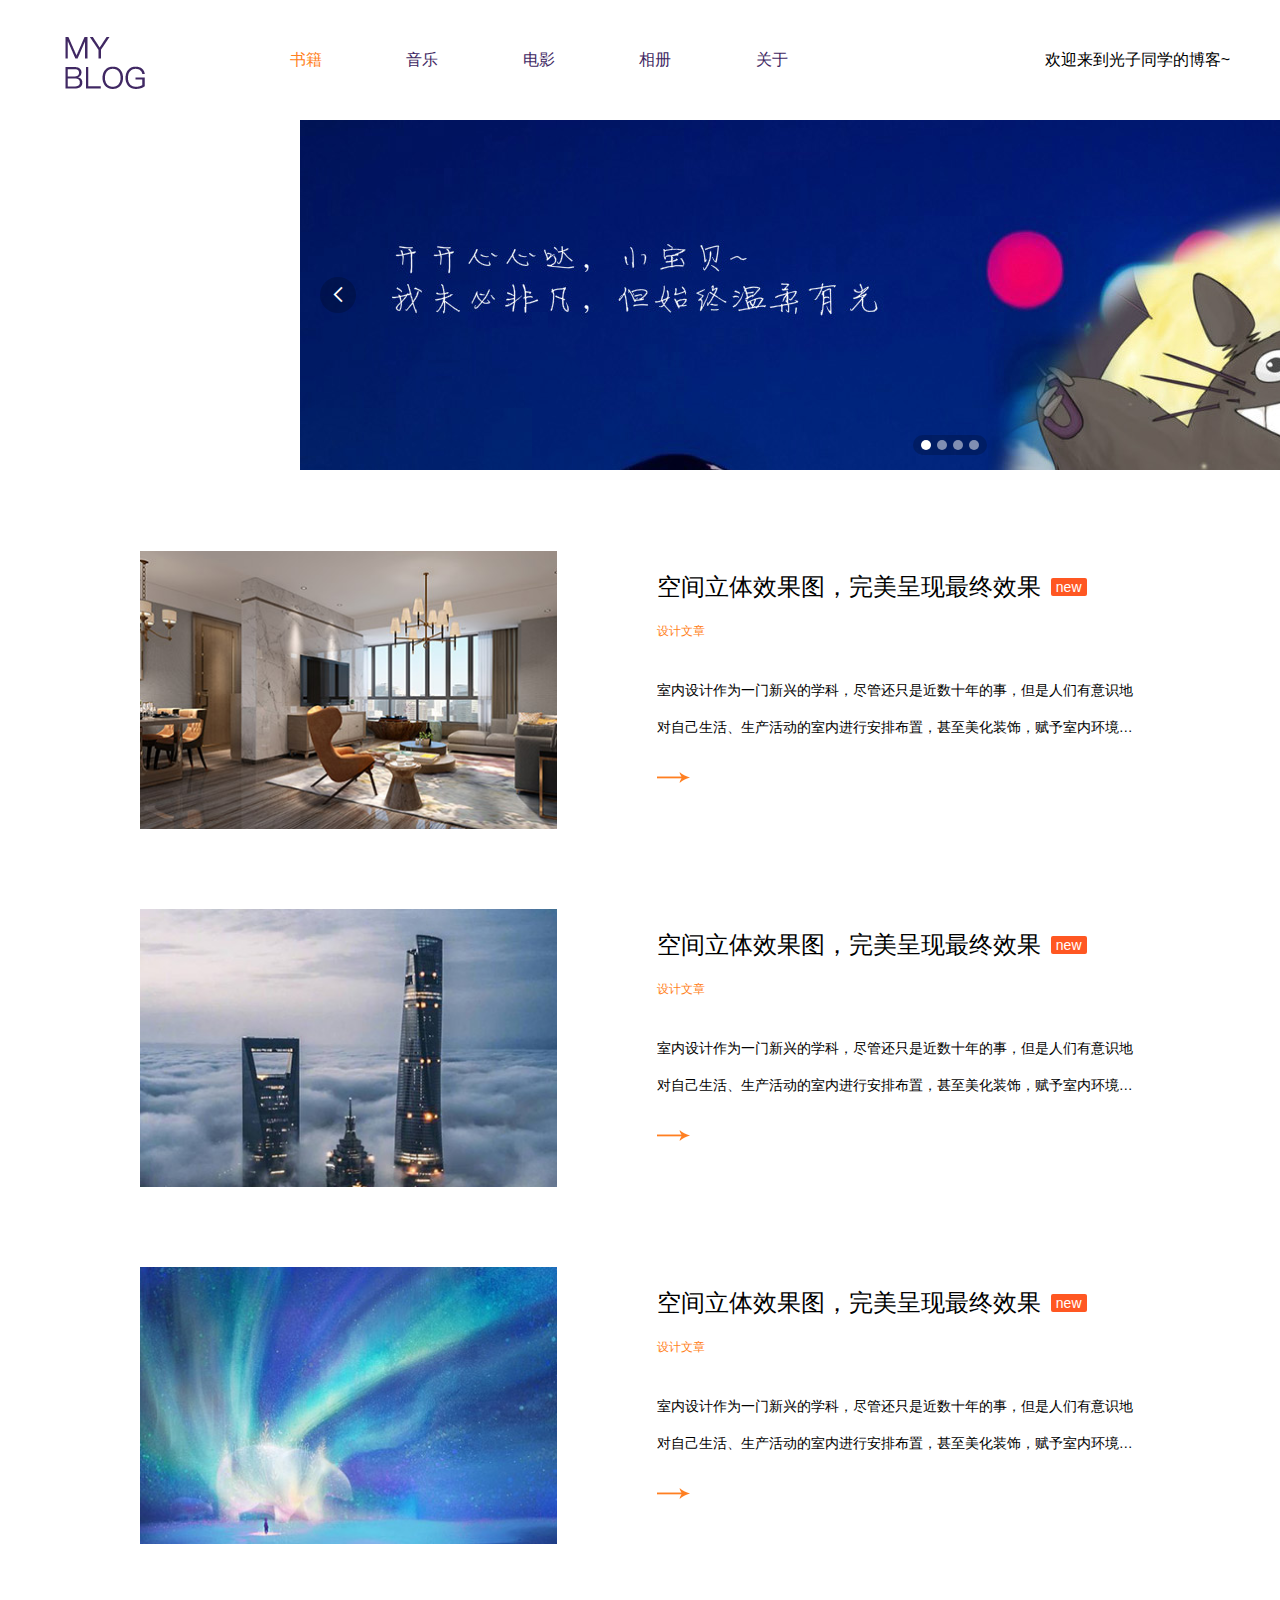
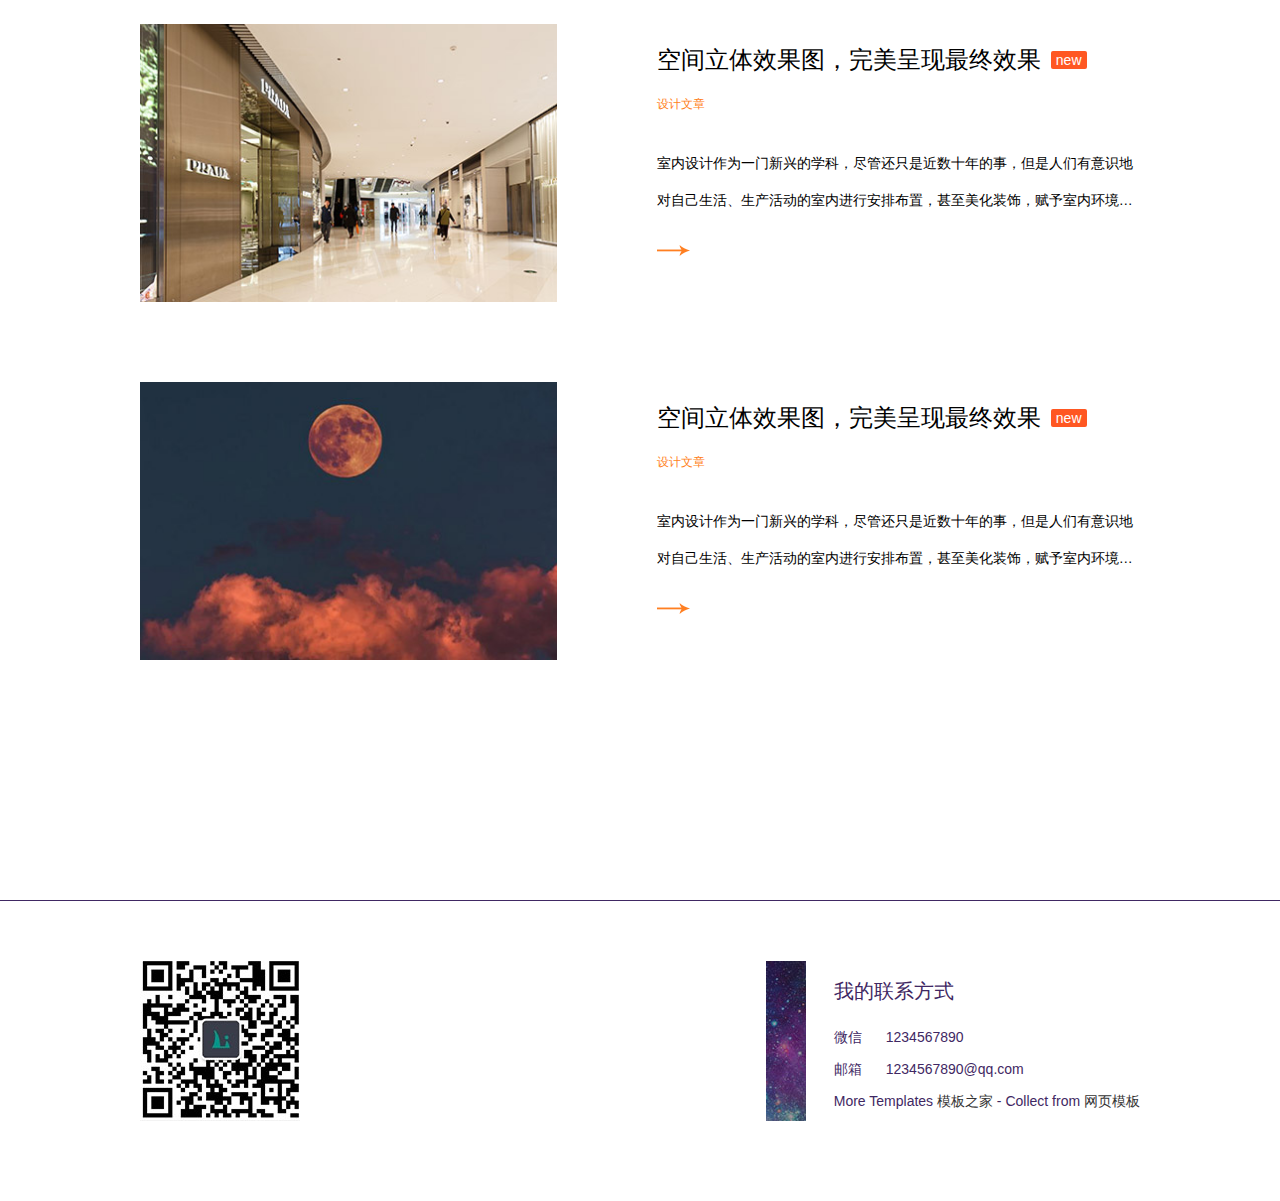
==== commit 985e8a96: "ignore修改" ====
--- a/future/target/classes/templates/index.html
+++ b/future/target/classes/templates/index.html
@@ -3,186 +3,208 @@
 <head>
   <meta charset="UTF-8">
   <meta name="viewport" content="width=device-width, initial-scale=1.0, minimum-scale=1.0, maximum-scale=1.0, user-scalable=0">
-  <title>Document</title>
+  <meta name="renderer" content="webkit">
+  <meta http-equiv="X-UA-Compatible" content="IE=edge,chrome=1">
+  <title>首页</title>
   <link rel="stylesheet" type="text/css" href="../static/res/layui/css/layui.css">
   <link rel="stylesheet" type="text/css" href="../static/res/css/main.css">
-<!--加载meta IE兼容文件-->
-<!--[if lt IE 9]>
+  <!--加载meta IE兼容文件-->
+  <!--[if lt IE 9]>
   <script src="https://oss.maxcdn.com/libs/html5shiv/3.7.0/html5shiv.js"></script>
   <script src="https://oss.maxcdn.com/libs/respond.js/1.3.0/respond.min.js"></script>
   <script type="text/javascript" src="../static/res/layui/layui.js"></script>
   <![endif]-->
 </head>
 <body>
-  <div class="header">
-    <div class="menu-btn">
-      <div class="menu"></div>
-    </div>
-    <h1 class="logo">
-      <a href="index.html">
-        <span>为爱而生</span>
-        <img src="../static/res/img/logo.png">
-      </a>
-    </h1>
-    <div class="nav">
-      <a href="/index"  class="active">书籍</a>
-      <a href="/music">音乐</a>
-      <a href="/movie">电影</a>
-      <a href="/album">相册</a>
-      <a href="/about">关于</a>
-    </div>
-    <ul class="layui-nav header-down-nav">
-      <li class="layui-nav-item"><a href="/index"  class="active">书籍</a></li>
-      <li class="layui-nav-item"><a href="/music">音乐</a></li>
-      <li class="layui-nav-item"><a href="/movie">电影</a></li>
-      <li class="layui-nav-item"><a href="/album">相册</a></li>
-      <li class="layui-nav-item"><a href="/about">关于</a></li>
-    </ul>
-    <p class="welcome-text">
-      欢迎来到<span class="name">光子同学</span>的博客~
-    </p>
-  </div>
-
-  <div class="banner">
-    <div class="cont w1000">
-      <div class="title">
-        <h3>MY<br />BLOG</h3>
-        <h4>well-balanced heart</h4>
-      </div>
-<!--      <div class="amount">-->
-<!--        <p><span class="text">访问量</span><span class="access">1000</span></p>-->
-<!--        <p><span class="text">日志</span><span class="daily-record">1000</span></p>-->
-<!--      </div>-->
-    </div>
-  </div>
-  <div class="tlinks">Collect from <a href="http://www.cssmoban.com/" >网页模板</a></div>
-  <div class="content">
-    <div class="cont w1000">
-      <div class="title">
+<div class="header">
+  <div class="menu-btn">
+    <div class="menu"></div>
+  </div>
+  <h1 class="logo">
+    <a href="/index">
+      <span>为爱而生</span>
+      <img src="../static/res/img/logo.png">
+    </a>
+  </h1>
+  <div class="nav">
+    <a href="/index"  class="active">书籍</a>
+    <a href="/music">音乐</a>
+    <a href="/movie">电影</a>
+    <a href="/album">相册</a>
+    <a href="/about">关于</a>
+  </div>
+  <ul class="layui-nav header-down-nav">
+    <li class="layui-nav-item"><a href="/index"  class="active">书籍</a></li>
+    <li class="layui-nav-item"><a href="/music">音乐</a></li>
+    <li class="layui-nav-item"><a href="/movie">电影</a></li>
+    <li class="layui-nav-item"><a href="/album">相册</a></li>
+    <li class="layui-nav-item"><a href="/about">关于</a></li>
+  </ul>
+  <p class="welcome-text">
+    欢迎来到<span class="name">光子同学</span>的博客~
+  </p>
+</div>
+
+<div class="layui-carousel" id="test1" lay-filter="test1" style="left:300px">
+  <div carousel-item="">
+    <div><img src="../static/res/img/index.jpg"></div>
+    <div><img src="../static/res/img/index.jpg"></div>
+    <div><img src="../static/res/img/index.jpg"></div>
+    <div><img src="../static/res/img/index.jpg"></div>
+  </div>
+</div>
+<div class="tlinks">Collect from <a href="http://www.cssmoban.com/" >网页模板</a></div>
+<div class="content" style="padding-top: 0px;">
+  <div class="cont w1000">
+    <div class="title">
         <span class="layui-breadcrumb" lay-separator="|">
           <a href="javascript:;" class="active">言情</a>
           <a href="javascript:;">科幻</a>
           <a href="javascript:;">人生</a>
         </span>
-      </div>
-      <div class="list-item">
-        <div class="item">
-          <div class="layui-fluid">
-            <div class="layui-row">
-              <div class="layui-col-xs12 layui-col-sm4 layui-col-md5">
-                <div class="img"><img src="../static/res/img/sy_img1.jpg" alt=""></div>
-              </div>
-              <div class="layui-col-xs12 layui-col-sm8 layui-col-md7">
-                <div class="item-cont">
-                  <h3>空间立体效果图，完美呈现最终效果<button class="layui-btn layui-btn-danger new-icon">new</button></h3>
-                  <h5>设计文章</h5>
-                  <p>室内设计作为一门新兴的学科，尽管还只是近数十年的事，但是人们有意识地对自己生活、生产活动的室内进行安排布置，甚至美化装饰，赋予室内环境以所祈使的气氛，却早巳从人类文明伊始的时期就已存在</p>
-                  <a href="/details" class="go-icon"></a>
-                </div>
-            </div>
-            </div>
-           </div>
-        </div>
-        <div class="item">
-          <div class="layui-fluid">
-            <div class="layui-row">
-              <div class="layui-col-xs12 layui-col-sm4 layui-col-md5">
-                <div class="img"><img src="../static/res/img/sy_img2.jpg" alt=""></div>
-              </div>
-              <div class="layui-col-xs12 layui-col-sm8 layui-col-md7">
-                <div class="item-cont">
-                  <h3>空间立体效果图，完美呈现最终效果<button class="layui-btn layui-btn-danger new-icon">new</button></h3>
-                  <h5>设计文章</h5>
-                  <p>室内设计作为一门新兴的学科，尽管还只是近数十年的事，但是人们有意识地对自己生活、生产活动的室内进行安排布置，甚至美化装饰，赋予室内环境以所祈使的气氛，却早巳从人类文明伊始的时期就已存在</p>
-                  <a href="/details" class="go-icon"></a>
-                </div>
-            </div>
-            </div>
-           </div>
-        </div>
-        <div class="item">
-          <div class="layui-fluid">
-            <div class="layui-row">
-              <div class="layui-col-xs12 layui-col-sm4 layui-col-md5">
-                <div class="img"><img src="../static/res/img/sy_img3.jpg" alt=""></div>
-              </div>
-              <div class="layui-col-xs12 layui-col-sm8 layui-col-md7">
-                <div class="item-cont">
-                  <h3>空间立体效果图，完美呈现最终效果<button class="layui-btn layui-btn-danger new-icon">new</button></h3>
-                  <h5>设计文章</h5>
-                  <p>室内设计作为一门新兴的学科，尽管还只是近数十年的事，但是人们有意识地对自己生活、生产活动的室内进行安排布置，甚至美化装饰，赋予室内环境以所祈使的气氛，却早巳从人类文明伊始的时期就已存在</p>
-                  <a href="/details" class="go-icon"></a>
-                </div>
-            </div>
-            </div>
-           </div>
-        </div>
-        <div class="item">
-          <div class="layui-fluid">
-            <div class="layui-row">
-              <div class="layui-col-xs12 layui-col-sm4 layui-col-md5">
-                <div class="img"><img src="../static/res/img/sy_img4.jpg" alt=""></div>
-              </div>
-              <div class="layui-col-xs12 layui-col-sm8 layui-col-md7">
-                <div class="item-cont">
-                  <h3>空间立体效果图，完美呈现最终效果<button class="layui-btn layui-btn-danger new-icon">new</button></h3>
-                  <h5>设计文章</h5>
-                  <p>室内设计作为一门新兴的学科，尽管还只是近数十年的事，但是人们有意识地对自己生活、生产活动的室内进行安排布置，甚至美化装饰，赋予室内环境以所祈使的气氛，却早巳从人类文明伊始的时期就已存在</p>
-                  <a href="/details" class="go-icon"></a>
-                </div>
-            </div>
-            </div>
-           </div>
-        </div>
-        <div class="item">
-          <div class="layui-fluid">
-            <div class="layui-row">
-              <div class="layui-col-xs12 layui-col-sm4 layui-col-md5">
-                <div class="img"><img src="../static/res/img/sy_img5.jpg" alt=""></div>
-              </div>
-              <div class="layui-col-xs12 layui-col-sm8 layui-col-md7">
-                <div class="item-cont">
-                  <h3>空间立体效果图，完美呈现最终效果<button class="layui-btn layui-btn-danger new-icon">new</button></h3>
-                  <h5>设计文章</h5>
-                  <p>室内设计作为一门新兴的学科，尽管还只是近数十年的事，但是人们有意识地对自己生活、生产活动的室内进行安排布置，甚至美化装饰，赋予室内环境以所祈使的气氛，却早巳从人类文明伊始的时期就已存在</p>
-                  <a href="/details" class="go-icon"></a>
-                </div>
-            </div>
-            </div>
-           </div>
-        </div>
-      </div>
-      <div id="demo" style="text-align: center;"></div>
-    </div>
-  </div>
-
-  <div class="footer-wrap">
-    <div class="footer w1000">
-      <div class="qrcode">
-        <img src="../static/res/img/erweima.jpg">
-      </div>
-      <div class="practice-mode">
-        <img src="../static/res/img/down_img.jpg">
-        <div class="text">
-          <h4 class="title">我的联系方式</h4>
-          <p>微信<span class="WeChat">1234567890</span></p>
-          <p>邮箱<span class="email">1234567890@qq.com</span></p>
-          <p>More Templates <a href="http://www.cssmoban.com/" target="_blank" title="模板之家">模板之家</a> - Collect from <a href="http://www.cssmoban.com/" title="网页模板" target="_blank">网页模板</a></p>
-        </div>
-      </div>
-    </div>
-  </div>
-  <script type="text/javascript">
-    layui.config({
-      base: './res/js/util/'
-    }).use(['element','laypage','jquery','menu'],function(){
-      element = layui.element,laypage = layui.laypage,$ = layui.$,menu = layui.menu;
-      laypage.render({
-        elem: 'demo'
-        ,count: 70 //数据总数，从服务端得到
+    </div>
+    <div class="list-item">
+      <div class="item">
+        <div class="layui-fluid">
+          <div class="layui-row">
+            <div class="layui-col-xs12 layui-col-sm4 layui-col-md5">
+              <div class="img"><img src="../static/res/img/sy_img1.jpg" alt=""></div>
+            </div>
+            <div class="layui-col-xs12 layui-col-sm8 layui-col-md7">
+              <div class="item-cont">
+                <h3>空间立体效果图，完美呈现最终效果<button class="layui-btn layui-btn-danger new-icon">new</button></h3>
+                <h5>设计文章</h5>
+                <p>室内设计作为一门新兴的学科，尽管还只是近数十年的事，但是人们有意识地对自己生活、生产活动的室内进行安排布置，甚至美化装饰，赋予室内环境以所祈使的气氛，却早巳从人类文明伊始的时期就已存在</p>
+                <a href="/details" class="go-icon"></a>
+              </div>
+            </div>
+          </div>
+        </div>
+      </div>
+      <div class="item">
+        <div class="layui-fluid">
+          <div class="layui-row">
+            <div class="layui-col-xs12 layui-col-sm4 layui-col-md5">
+              <div class="img"><img src="../static/res/img/sy_img2.jpg" alt=""></div>
+            </div>
+            <div class="layui-col-xs12 layui-col-sm8 layui-col-md7">
+              <div class="item-cont">
+                <h3>空间立体效果图，完美呈现最终效果<button class="layui-btn layui-btn-danger new-icon">new</button></h3>
+                <h5>设计文章</h5>
+                <p>室内设计作为一门新兴的学科，尽管还只是近数十年的事，但是人们有意识地对自己生活、生产活动的室内进行安排布置，甚至美化装饰，赋予室内环境以所祈使的气氛，却早巳从人类文明伊始的时期就已存在</p>
+                <a href="/details" class="go-icon"></a>
+              </div>
+            </div>
+          </div>
+        </div>
+      </div>
+      <div class="item">
+        <div class="layui-fluid">
+          <div class="layui-row">
+            <div class="layui-col-xs12 layui-col-sm4 layui-col-md5">
+              <div class="img"><img src="../static/res/img/sy_img3.jpg" alt=""></div>
+            </div>
+            <div class="layui-col-xs12 layui-col-sm8 layui-col-md7">
+              <div class="item-cont">
+                <h3>空间立体效果图，完美呈现最终效果<button class="layui-btn layui-btn-danger new-icon">new</button></h3>
+                <h5>设计文章</h5>
+                <p>室内设计作为一门新兴的学科，尽管还只是近数十年的事，但是人们有意识地对自己生活、生产活动的室内进行安排布置，甚至美化装饰，赋予室内环境以所祈使的气氛，却早巳从人类文明伊始的时期就已存在</p>
+                <a href="/details" class="go-icon"></a>
+              </div>
+            </div>
+          </div>
+        </div>
+      </div>
+      <div class="item">
+        <div class="layui-fluid">
+          <div class="layui-row">
+            <div class="layui-col-xs12 layui-col-sm4 layui-col-md5">
+              <div class="img"><img src="../static/res/img/sy_img4.jpg" alt=""></div>
+            </div>
+            <div class="layui-col-xs12 layui-col-sm8 layui-col-md7">
+              <div class="item-cont">
+                <h3>空间立体效果图，完美呈现最终效果<button class="layui-btn layui-btn-danger new-icon">new</button></h3>
+                <h5>设计文章</h5>
+                <p>室内设计作为一门新兴的学科，尽管还只是近数十年的事，但是人们有意识地对自己生活、生产活动的室内进行安排布置，甚至美化装饰，赋予室内环境以所祈使的气氛，却早巳从人类文明伊始的时期就已存在</p>
+                <a href="/details" class="go-icon"></a>
+              </div>
+            </div>
+          </div>
+        </div>
+      </div>
+      <div class="item">
+        <div class="layui-fluid">
+          <div class="layui-row">
+            <div class="layui-col-xs12 layui-col-sm4 layui-col-md5">
+              <div class="img"><img src="../static/res/img/sy_img5.jpg" alt=""></div>
+            </div>
+            <div class="layui-col-xs12 layui-col-sm8 layui-col-md7">
+              <div class="item-cont">
+                <h3>空间立体效果图，完美呈现最终效果<button class="layui-btn layui-btn-danger new-icon">new</button></h3>
+                <h5>设计文章</h5>
+                <p>室内设计作为一门新兴的学科，尽管还只是近数十年的事，但是人们有意识地对自己生活、生产活动的室内进行安排布置，甚至美化装饰，赋予室内环境以所祈使的气氛，却早巳从人类文明伊始的时期就已存在</p>
+                <a href="/details" class="go-icon"></a>
+              </div>
+            </div>
+          </div>
+        </div>
+      </div>
+    </div>
+    <div id="demo" style="text-align: center;"></div>
+  </div>
+</div>
+
+<div class="footer-wrap">
+  <div class="footer w1000">
+    <div class="qrcode">
+      <img src="../static/res/img/erweima.jpg">
+    </div>
+    <div class="practice-mode">
+      <img src="../static/res/img/down_img.jpg">
+      <div class="text">
+        <h4 class="title">我的联系方式</h4>
+        <p>微信<span class="WeChat">1234567890</span></p>
+        <p>邮箱<span class="email">1234567890@qq.com</span></p>
+        <p>More Templates <a href="http://www.cssmoban.com/" target="_blank" title="模板之家">模板之家</a> - Collect from <a href="http://www.cssmoban.com/" title="网页模板" target="_blank">网页模板</a></p>
+      </div>
+    </div>
+  </div>
+</div>
+<script type="text/javascript" src="../static/res/layui/layui.js"></script>
+<script>
+  layui.use(['carousel', 'form'], function(){
+    var carousel = layui.carousel
+            ,form = layui.form;
+
+    //常规轮播
+    carousel.render({
+      elem: '#test1',
+      arrow: 'always',
+      width: '1300px',
+      height: '350px'
+    });
+
+
+    //监听开关
+    form.on('switch(autoplay)', function(){
+      ins3.reload({
+        autoplay: this.checked
       });
-      menu.init();
-    })
-  </script>
+    });
+
+  });
+</script>
+<!--  <script type="text/javascript">-->
+<!--    layui.config({-->
+<!--      base: './res/js/util/'-->
+<!--    }).use(['element','laypage','jquery','menu'],function(){-->
+<!--      element = layui.element,laypage = layui.laypage,$ = layui.$,menu = layui.menu;-->
+<!--      laypage.render({-->
+<!--        elem: 'demo'-->
+<!--        ,count: 70 //数据总数，从服务端得到-->
+<!--      });-->
+<!--      menu.init();-->
+<!--    })-->
+<!--  </script>-->
 </body>
 </html>--- a/future/target/classes/static/res/css/main.css
+++ b/future/target/classes/static/res/css/main.css
@@ -35,6 +35,7 @@
 
 
 .content{padding:100px 0 160px 0;}
+.index-content{padding:0px 0 160px 0;}
 .content .cont .title{margin-bottom: 60px;}
 .content .cont .title a{font-size: 16px; color: #000!important;}
 .content .cont .title .layui-breadcrumb span{position: relative; top: -1px; margin:0 16px;}
@@ -96,7 +97,7 @@
 .whisper-content .whisper-list .text-cont{line-height: 24px; margin-bottom: 28px;}
 .whisper-content .whisper-list .op-list{margin-top: 30px; overflow: hidden;}
 .whisper-content .whisper-list .op-list .like{ -webkit-user-select: none;
--moz-user-focus: none;
+-moz-user-focus: ignore;
 -moz-user-select: none;}
 .tlinks {
   text-indent: -9999px;
@@ -108,7 +109,7 @@
 .whisper-content .whisper-list .op-list .like.active{color: #ff7f21;}
 .whisper-content .whisper-list .op-list p{float: left; cursor: pointer; color: #999999;}
 .whisper-content .whisper-list .op-list p.off{float: right; -webkit-user-select: none;
--moz-user-focus: none;
+-moz-user-focus: ignore;
 -moz-user-select: none;}
 .whisper-content .whisper-list .op-list p.off span{margin-right: 5px;}
 .whisper-content .whisper-list .op-list p.like{margin-right: 50px;}
@@ -248,4 +249,4 @@
   .header .header-down-nav li a{font-size: 16px;}
 @media screen and (max-width: 320px){
   .whisper-content .cont .item img{width: 100%;}
-}+}}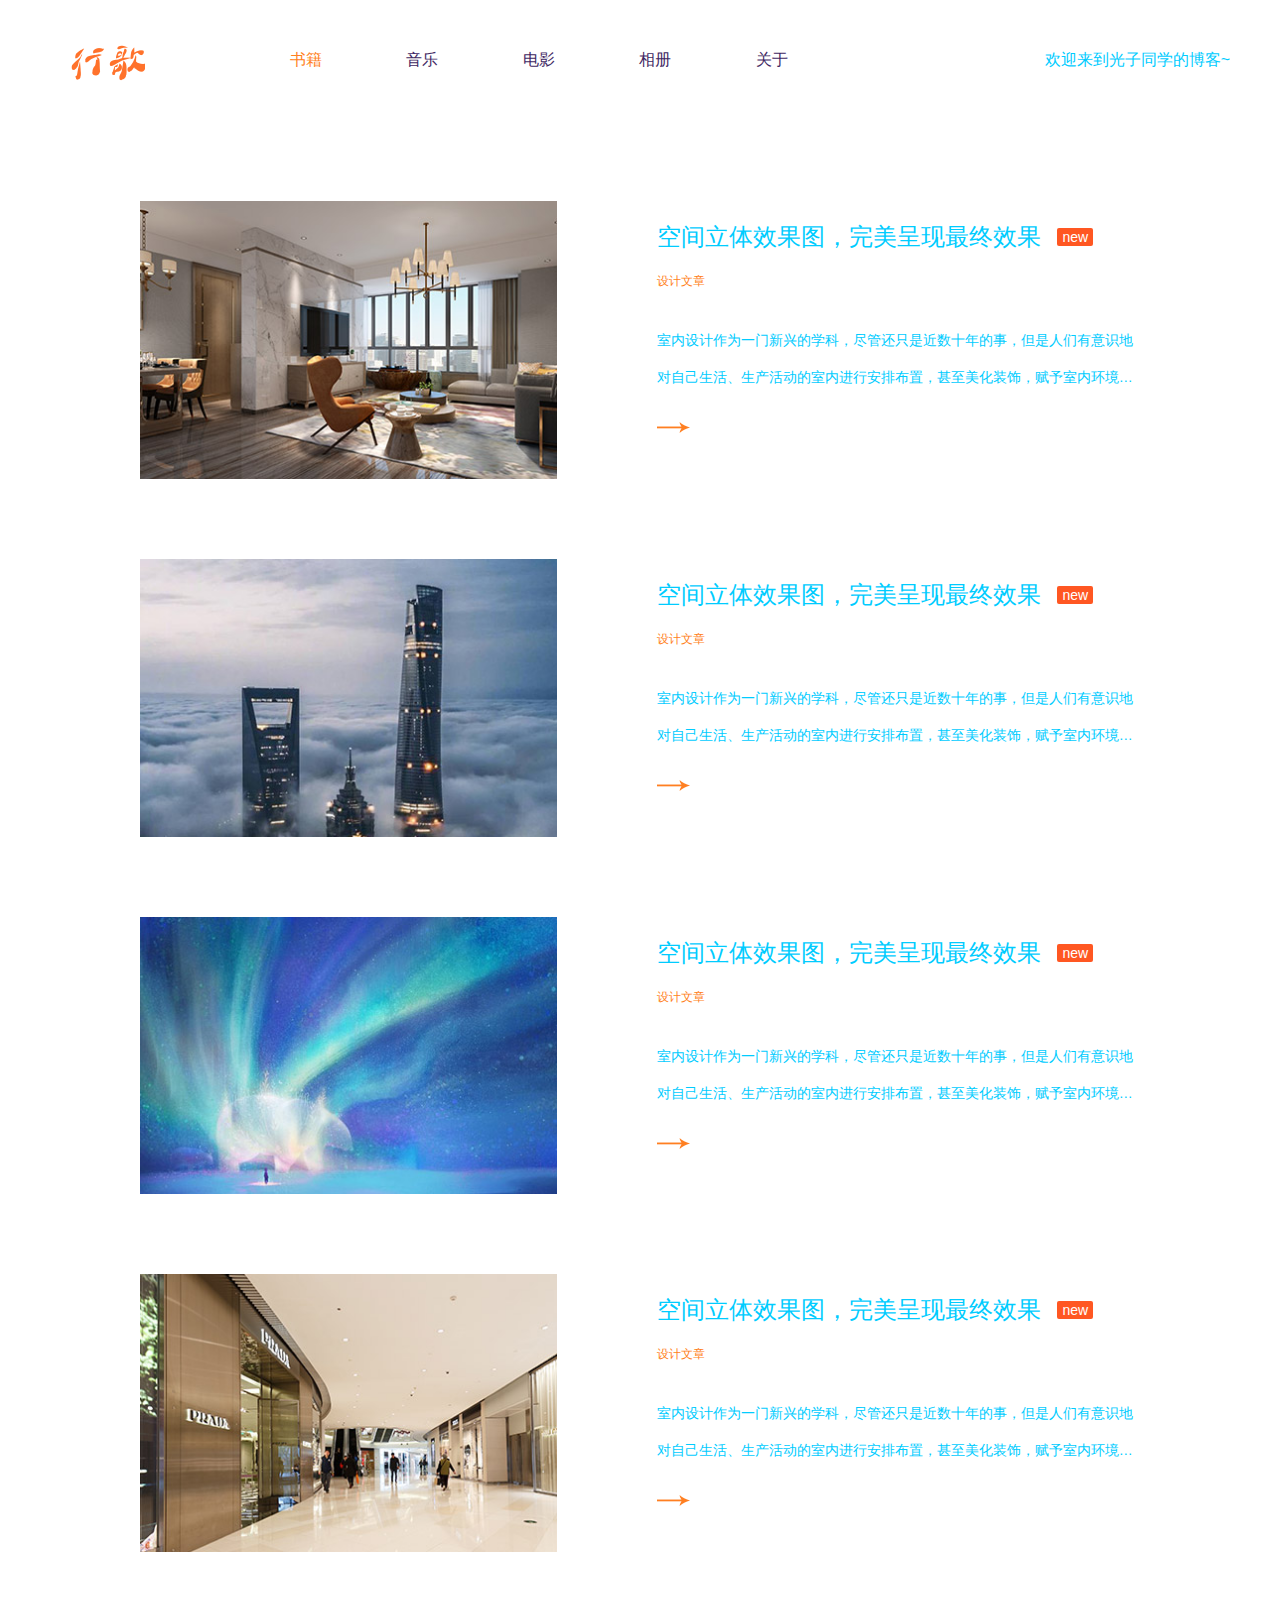
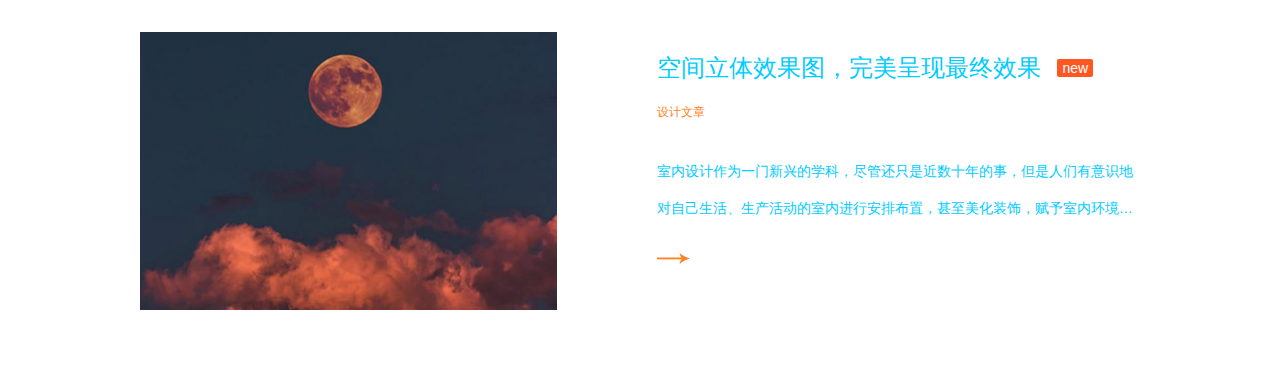
==== commit 0486980a: "网站风格修改" ====
--- a/future/target/classes/templates/index.html
+++ b/future/target/classes/templates/index.html
@@ -1,210 +1,211 @@
 <!DOCTYPE html>
-<html lang="en">
+<html lang="en" class="no-js">
 <head>
-  <meta charset="UTF-8">
-  <meta name="viewport" content="width=device-width, initial-scale=1.0, minimum-scale=1.0, maximum-scale=1.0, user-scalable=0">
-  <meta name="renderer" content="webkit">
-  <meta http-equiv="X-UA-Compatible" content="IE=edge,chrome=1">
-  <title>首页</title>
-  <link rel="stylesheet" type="text/css" href="../static/res/layui/css/layui.css">
-  <link rel="stylesheet" type="text/css" href="../static/res/css/main.css">
-  <!--加载meta IE兼容文件-->
-  <!--[if lt IE 9]>
-  <script src="https://oss.maxcdn.com/libs/html5shiv/3.7.0/html5shiv.js"></script>
-  <script src="https://oss.maxcdn.com/libs/respond.js/1.3.0/respond.min.js"></script>
-  <script type="text/javascript" src="../static/res/layui/layui.js"></script>
-  <![endif]-->
+    <meta charset="UTF-8"/>
+    <meta http-equiv="X-UA-Compatible" content="IE=edge">
+    <meta name="viewport" content="width=device-width, initial-scale=1">
+    <title>首页</title>
+    <meta name="description" content="Examples for creative website header animations using Canvas and JavaScript"/>
+    <meta name="keywords" content="header, canvas, animated, creative, inspiration, javascript"/>
+    <meta name="author" content="Codrops"/>
+    <link rel="shortcut icon" href="../static/res/bubble/favicon.ico">
+    <link rel="stylesheet" type="text/css" href="../static/res/bubble/css/normalize.css"/>
+    <link rel="stylesheet" type="text/css" href="../static/res/bubble/css/demo.css"/>
+    <link rel="stylesheet" type="text/css" href="../static/res/bubble/css/component.css"/>
+    <!-- <link href='http://fonts.googleapis.com/css?family=Raleway:200,400,800|Clicker+Script' rel='stylesheet' type='text/css'> -->
+    <!--[if IE]>
+    <script src="http://html5shiv.googlecode.com/svn/trunk/html5.js"></script>
+    <![endif]-->
+    <link rel="stylesheet" type="text/css" href="../static/res/layui/css/layui.css">
+    <link rel="stylesheet" type="text/css" href="../static/res/css/main.css">
+    <script src="https://oss.maxcdn.com/libs/html5shiv/3.7.0/html5shiv.js"></script>
+    <script src="https://oss.maxcdn.com/libs/respond.js/1.3.0/respond.min.js"></script>
+    <script type="text/javascript" src="../static/res/layui/layui.js"></script>
 </head>
+<style>
+    h3{
+        color: #00CCFF;
+    }
+    p{
+        color: #00CCFF;
+    }
+</style>
 <body>
-<div class="header">
-  <div class="menu-btn">
-    <div class="menu"></div>
-  </div>
-  <h1 class="logo">
-    <a href="/index">
-      <span>为爱而生</span>
-      <img src="../static/res/img/logo.png">
-    </a>
-  </h1>
-  <div class="nav">
-    <a href="/index"  class="active">书籍</a>
-    <a href="/music">音乐</a>
-    <a href="/movie">电影</a>
-    <a href="/album">相册</a>
-    <a href="/about">关于</a>
-  </div>
-  <ul class="layui-nav header-down-nav">
-    <li class="layui-nav-item"><a href="/index"  class="active">书籍</a></li>
-    <li class="layui-nav-item"><a href="/music">音乐</a></li>
-    <li class="layui-nav-item"><a href="/movie">电影</a></li>
-    <li class="layui-nav-item"><a href="/album">相册</a></li>
-    <li class="layui-nav-item"><a href="/about">关于</a></li>
-  </ul>
-  <p class="welcome-text">
-    欢迎来到<span class="name">光子同学</span>的博客~
-  </p>
+<div class="container demo-2" style="position:absolute;z-index:-2">
+    <div id="large-header" class="large-header">
+        <canvas id="demo-canvas"></canvas>
+    </div>
 </div>
-
-<div class="layui-carousel" id="test1" lay-filter="test1" style="left:300px">
-  <div carousel-item="">
-    <div><img src="../static/res/img/index.jpg"></div>
-    <div><img src="../static/res/img/index.jpg"></div>
-    <div><img src="../static/res/img/index.jpg"></div>
-    <div><img src="../static/res/img/index.jpg"></div>
-  </div>
 </div>
-<div class="tlinks">Collect from <a href="http://www.cssmoban.com/" >网页模板</a></div>
-<div class="content" style="padding-top: 0px;">
-  <div class="cont w1000">
-    <div class="title">
+<div id="hq">
+    <div class="header">
+        <div class="menu-btn">
+            <div class="menu"></div>
+        </div>
+        <h1 class="logo">
+            <a href="/index">
+                <span>为爱而生</span>
+                <img src="../static/res/img/logo.png">
+            </a>
+        </h1>
+        <div class="nav">
+            <a href="/index" class="active">书籍</a>
+            <a href="/music">音乐</a>
+            <a href="/movie">电影</a>
+            <a href="/album">相册</a>
+            <a href="/about">关于</a>
+        </div>
+        <ul class="layui-nav header-down-nav">
+            <li class="layui-nav-item"><a href="/index" class="active">书籍</a></li>
+            <li class="layui-nav-item"><a href="/music">音乐</a></li>
+            <li class="layui-nav-item"><a href="/movie">电影</a></li>
+            <li class="layui-nav-item"><a href="/album">相册</a></li>
+            <li class="layui-nav-item"><a href="/about">关于</a></li>
+        </ul>
+        <p class="welcome-text">
+            欢迎来到<span class="name">光子同学</span>的博客~
+        </p>
+    </div>
+<!--    <div class="layui-carousel" id="test1" lay-filter="test1" style="left:300px;height: 300px">-->
+<!--        <div carousel-item="">-->
+<!--    <div align="center" style="transform:scale(0.4)"><img src="../static/res/img/index.jpg"></div>-->
+<!--            <div><img src="../static/res/img/index.jpg"></div>-->
+<!--            <div><img src="../static/res/img/index.jpg"></div>-->
+<!--            <div><img src="../static/res/img/index.jpg"></div>-->
+<!--        </div>-->
+<!--    </div>-->
+    <div class="tlinks">Collect from <a href="http://www.cssmoban.com/" >网页模板</a></div>
+    <div class="content" style="padding: 0px;">
+        <div class="cont w1000">
+            <div class="title">
         <span class="layui-breadcrumb" lay-separator="|">
           <a href="javascript:;" class="active">言情</a>
           <a href="javascript:;">科幻</a>
           <a href="javascript:;">人生</a>
         </span>
+            </div>
+            <div class="list-item">
+                <div class="item">
+                    <div class="layui-fluid">
+                        <div class="layui-row">
+                            <div class="layui-col-xs12 layui-col-sm4 layui-col-md5">
+                                <div class="img"><img src="../static/res/img/sy_img1.jpg" alt=""></div>
+                            </div>
+                            <div class="layui-col-xs12 layui-col-sm8 layui-col-md7">
+                                <div class="item-cont">
+                                    <h3>空间立体效果图，完美呈现最终效果
+                                        <button class="layui-btn layui-btn-danger new-icon">new</button>
+                                    </h3>
+                                    <h5>设计文章</h5>
+                                    <p>
+                                        室内设计作为一门新兴的学科，尽管还只是近数十年的事，但是人们有意识地对自己生活、生产活动的室内进行安排布置，甚至美化装饰，赋予室内环境以所祈使的气氛，却早巳从人类文明伊始的时期就已存在</p>
+                                    <a href="/details" class="go-icon"></a>
+                                </div>
+                            </div>
+                        </div>
+                    </div>
+                </div>
+                <div class="item">
+                    <div class="layui-fluid">
+                        <div class="layui-row">
+                            <div class="layui-col-xs12 layui-col-sm4 layui-col-md5">
+                                <div class="img"><img src="../static/res/img/sy_img2.jpg" alt=""></div>
+                            </div>
+                            <div class="layui-col-xs12 layui-col-sm8 layui-col-md7">
+                                <div class="item-cont">
+                                    <h3>空间立体效果图，完美呈现最终效果
+                                        <button class="layui-btn layui-btn-danger new-icon">new</button>
+                                    </h3>
+                                    <h5>设计文章</h5>
+                                    <p>
+                                        室内设计作为一门新兴的学科，尽管还只是近数十年的事，但是人们有意识地对自己生活、生产活动的室内进行安排布置，甚至美化装饰，赋予室内环境以所祈使的气氛，却早巳从人类文明伊始的时期就已存在</p>
+                                    <a href="/details" class="go-icon"></a>
+                                </div>
+                            </div>
+                        </div>
+                    </div>
+                </div>
+                <div class="item">
+                    <div class="layui-fluid">
+                        <div class="layui-row">
+                            <div class="layui-col-xs12 layui-col-sm4 layui-col-md5">
+                                <div class="img"><img src="../static/res/img/sy_img3.jpg" alt=""></div>
+                            </div>
+                            <div class="layui-col-xs12 layui-col-sm8 layui-col-md7">
+                                <div class="item-cont">
+                                    <h3>空间立体效果图，完美呈现最终效果
+                                        <button class="layui-btn layui-btn-danger new-icon">new</button>
+                                    </h3>
+                                    <h5>设计文章</h5>
+                                    <p>
+                                        室内设计作为一门新兴的学科，尽管还只是近数十年的事，但是人们有意识地对自己生活、生产活动的室内进行安排布置，甚至美化装饰，赋予室内环境以所祈使的气氛，却早巳从人类文明伊始的时期就已存在</p>
+                                    <a href="/details" class="go-icon"></a>
+                                </div>
+                            </div>
+                        </div>
+                    </div>
+                </div>
+                <div class="item">
+                    <div class="layui-fluid">
+                        <div class="layui-row">
+                            <div class="layui-col-xs12 layui-col-sm4 layui-col-md5">
+                                <div class="img"><img src="../static/res/img/sy_img4.jpg" alt=""></div>
+                            </div>
+                            <div class="layui-col-xs12 layui-col-sm8 layui-col-md7">
+                                <div class="item-cont">
+                                    <h3>空间立体效果图，完美呈现最终效果
+                                        <button class="layui-btn layui-btn-danger new-icon">new</button>
+                                    </h3>
+                                    <h5>设计文章</h5>
+                                    <p>
+                                        室内设计作为一门新兴的学科，尽管还只是近数十年的事，但是人们有意识地对自己生活、生产活动的室内进行安排布置，甚至美化装饰，赋予室内环境以所祈使的气氛，却早巳从人类文明伊始的时期就已存在</p>
+                                    <a href="/details" class="go-icon"></a>
+                                </div>
+                            </div>
+                        </div>
+                    </div>
+                </div>
+                <div class="item">
+                    <div class="layui-fluid">
+                        <div class="layui-row">
+                            <div class="layui-col-xs12 layui-col-sm4 layui-col-md5">
+                                <div class="img"><img src="../static/res/img/sy_img5.jpg" alt=""></div>
+                            </div>
+                            <div class="layui-col-xs12 layui-col-sm8 layui-col-md7">
+                                <div class="item-cont">
+                                    <h3>空间立体效果图，完美呈现最终效果
+                                        <button class="layui-btn layui-btn-danger new-icon">new</button>
+                                    </h3>
+                                    <h5>设计文章</h5>
+                                    <p>
+                                        室内设计作为一门新兴的学科，尽管还只是近数十年的事，但是人们有意识地对自己生活、生产活动的室内进行安排布置，甚至美化装饰，赋予室内环境以所祈使的气氛，却早巳从人类文明伊始的时期就已存在</p>
+                                    <a href="/details" class="go-icon"></a>
+                                </div>
+                            </div>
+                        </div>
+                    </div>
+                </div>
+            </div>
+            <div id="demo" style="text-align: center;"></div>
+        </div>
     </div>
-    <div class="list-item">
-      <div class="item">
-        <div class="layui-fluid">
-          <div class="layui-row">
-            <div class="layui-col-xs12 layui-col-sm4 layui-col-md5">
-              <div class="img"><img src="../static/res/img/sy_img1.jpg" alt=""></div>
-            </div>
-            <div class="layui-col-xs12 layui-col-sm8 layui-col-md7">
-              <div class="item-cont">
-                <h3>空间立体效果图，完美呈现最终效果<button class="layui-btn layui-btn-danger new-icon">new</button></h3>
-                <h5>设计文章</h5>
-                <p>室内设计作为一门新兴的学科，尽管还只是近数十年的事，但是人们有意识地对自己生活、生产活动的室内进行安排布置，甚至美化装饰，赋予室内环境以所祈使的气氛，却早巳从人类文明伊始的时期就已存在</p>
-                <a href="/details" class="go-icon"></a>
-              </div>
-            </div>
-          </div>
-        </div>
-      </div>
-      <div class="item">
-        <div class="layui-fluid">
-          <div class="layui-row">
-            <div class="layui-col-xs12 layui-col-sm4 layui-col-md5">
-              <div class="img"><img src="../static/res/img/sy_img2.jpg" alt=""></div>
-            </div>
-            <div class="layui-col-xs12 layui-col-sm8 layui-col-md7">
-              <div class="item-cont">
-                <h3>空间立体效果图，完美呈现最终效果<button class="layui-btn layui-btn-danger new-icon">new</button></h3>
-                <h5>设计文章</h5>
-                <p>室内设计作为一门新兴的学科，尽管还只是近数十年的事，但是人们有意识地对自己生活、生产活动的室内进行安排布置，甚至美化装饰，赋予室内环境以所祈使的气氛，却早巳从人类文明伊始的时期就已存在</p>
-                <a href="/details" class="go-icon"></a>
-              </div>
-            </div>
-          </div>
-        </div>
-      </div>
-      <div class="item">
-        <div class="layui-fluid">
-          <div class="layui-row">
-            <div class="layui-col-xs12 layui-col-sm4 layui-col-md5">
-              <div class="img"><img src="../static/res/img/sy_img3.jpg" alt=""></div>
-            </div>
-            <div class="layui-col-xs12 layui-col-sm8 layui-col-md7">
-              <div class="item-cont">
-                <h3>空间立体效果图，完美呈现最终效果<button class="layui-btn layui-btn-danger new-icon">new</button></h3>
-                <h5>设计文章</h5>
-                <p>室内设计作为一门新兴的学科，尽管还只是近数十年的事，但是人们有意识地对自己生活、生产活动的室内进行安排布置，甚至美化装饰，赋予室内环境以所祈使的气氛，却早巳从人类文明伊始的时期就已存在</p>
-                <a href="/details" class="go-icon"></a>
-              </div>
-            </div>
-          </div>
-        </div>
-      </div>
-      <div class="item">
-        <div class="layui-fluid">
-          <div class="layui-row">
-            <div class="layui-col-xs12 layui-col-sm4 layui-col-md5">
-              <div class="img"><img src="../static/res/img/sy_img4.jpg" alt=""></div>
-            </div>
-            <div class="layui-col-xs12 layui-col-sm8 layui-col-md7">
-              <div class="item-cont">
-                <h3>空间立体效果图，完美呈现最终效果<button class="layui-btn layui-btn-danger new-icon">new</button></h3>
-                <h5>设计文章</h5>
-                <p>室内设计作为一门新兴的学科，尽管还只是近数十年的事，但是人们有意识地对自己生活、生产活动的室内进行安排布置，甚至美化装饰，赋予室内环境以所祈使的气氛，却早巳从人类文明伊始的时期就已存在</p>
-                <a href="/details" class="go-icon"></a>
-              </div>
-            </div>
-          </div>
-        </div>
-      </div>
-      <div class="item">
-        <div class="layui-fluid">
-          <div class="layui-row">
-            <div class="layui-col-xs12 layui-col-sm4 layui-col-md5">
-              <div class="img"><img src="../static/res/img/sy_img5.jpg" alt=""></div>
-            </div>
-            <div class="layui-col-xs12 layui-col-sm8 layui-col-md7">
-              <div class="item-cont">
-                <h3>空间立体效果图，完美呈现最终效果<button class="layui-btn layui-btn-danger new-icon">new</button></h3>
-                <h5>设计文章</h5>
-                <p>室内设计作为一门新兴的学科，尽管还只是近数十年的事，但是人们有意识地对自己生活、生产活动的室内进行安排布置，甚至美化装饰，赋予室内环境以所祈使的气氛，却早巳从人类文明伊始的时期就已存在</p>
-                <a href="/details" class="go-icon"></a>
-              </div>
-            </div>
-          </div>
-        </div>
-      </div>
-    </div>
-    <div id="demo" style="text-align: center;"></div>
-  </div>
 </div>
 
-<div class="footer-wrap">
-  <div class="footer w1000">
-    <div class="qrcode">
-      <img src="../static/res/img/erweima.jpg">
-    </div>
-    <div class="practice-mode">
-      <img src="../static/res/img/down_img.jpg">
-      <div class="text">
-        <h4 class="title">我的联系方式</h4>
-        <p>微信<span class="WeChat">1234567890</span></p>
-        <p>邮箱<span class="email">1234567890@qq.com</span></p>
-        <p>More Templates <a href="http://www.cssmoban.com/" target="_blank" title="模板之家">模板之家</a> - Collect from <a href="http://www.cssmoban.com/" title="网页模板" target="_blank">网页模板</a></p>
-      </div>
-    </div>
-  </div>
-</div>
-<script type="text/javascript" src="../static/res/layui/layui.js"></script>
 <script>
-  layui.use(['carousel', 'form'], function(){
-    var carousel = layui.carousel
-            ,form = layui.form;
+    var canvas1 = document.getElementById('demo-canvas');
+    var context = canvas1.getContext('2d');
+    //初始化的树
+    // drawtree(context, 300, 700, 200, -Math.PI / 2, 12, 12);
+    //context.fill();
+    document.getElementById('hq').style.backgroundImage = 'url("' + context.canvas.toDataURL() + '")';
+</script>
+<script src="../static/res/bubble/js/rAF.js"></script>
+<script src="../static/res/bubble/js/demo-2.js"></script>
+<script src="http://www.yyyweb.com/demo/common/jquery.min.js"></script>
+<script type="text/javascript">
 
-    //常规轮播
-    carousel.render({
-      elem: '#test1',
-      arrow: 'always',
-      width: '1300px',
-      height: '350px'
-    });
+    !function (e, t, a) {function r() {for (var e = 0; e < s.length; e++) s[e].alpha <= 0 ? (t.body.removeChild(s[e].el), s.splice(e, 1)) : (s[e].y--, s[e].scale += .004, s[e].alpha -= .013, s[e].el.style.cssText = "left:" + s[e].x + "px;top:" + s[e].y + "px;opacity:" + s[e].alpha + ";transform:scale(" + s[e].scale + "," + s[e].scale + ") rotate(45deg);background:" + s[e].color + ";z-index:99999");requestAnimationFrame(r)}function n() {var t = "function" == typeof e.onclick && e.onclick;e.onclick = function (e) {t && t(), o(e)}}function o(e) {var a = t.createElement("div");a.className = "heart", s.push({el: a,x: e.clientX - 5,y: e.clientY - 5,scale: 1,alpha: 1,color: c()}), t.body.appendChild(a)}function i(e) {var a = t.createElement("style");a.type = "text/css";try {a.appendChild(t.createTextNode(e))} catch (t) {a.styleSheet.cssText = e}t.getElementsByTagName("head")[0].appendChild(a)}function c() {return "rgb(" + ~~(255 * Math.random()) + "," + ~~(255 * Math.random()) + "," + ~~(255 * Math.random()) + ")"}var s = [];e.requestAnimationFrame = e.requestAnimationFrame || e.webkitRequestAnimationFrame || e.mozRequestAnimationFrame || e.oRequestAnimationFrame || e.msRequestAnimationFrame || function (e) {setTimeout(e, 1e3 / 60)}, i(".heart{width: 10px;height: 10px;position: fixed;background: #f00;transform: rotate(45deg);-webkit-transform: rotate(45deg);-moz-transform: rotate(45deg);}.heart:after,.heart:before{content: '';width: inherit;height: inherit;background: inherit;border-radius: 50%;-webkit-border-radius: 50%;-moz-border-radius: 50%;position: fixed;}.heart:after{top: -5px;}.heart:before{left: -5px;}"), n(), r()}(window, document);
 
-
-    //监听开关
-    form.on('switch(autoplay)', function(){
-      ins3.reload({
-        autoplay: this.checked
-      });
-    });
-
-  });
 </script>
-<!--  <script type="text/javascript">-->
-<!--    layui.config({-->
-<!--      base: './res/js/util/'-->
-<!--    }).use(['element','laypage','jquery','menu'],function(){-->
-<!--      element = layui.element,laypage = layui.laypage,$ = layui.$,menu = layui.menu;-->
-<!--      laypage.render({-->
-<!--        elem: 'demo'-->
-<!--        ,count: 70 //数据总数，从服务端得到-->
-<!--      });-->
-<!--      menu.init();-->
-<!--    })-->
-<!--  </script>-->
 </body>
 </html>--- a/future/target/classes/static/res/css/main.css
+++ b/future/target/classes/static/res/css/main.css
@@ -170,7 +170,7 @@
 
 
 /*about*/
-.about-content{background: #faf8fb;}
+/*.about-content{background: #faf8fb;}*/
 .about-content .item{padding-bottom: 100px;}
 .about-content .item h3{font-size: 24px; color: #3f2863; line-height: 100px;}
 .about-content .item.info .cont{overflow: hidden;}
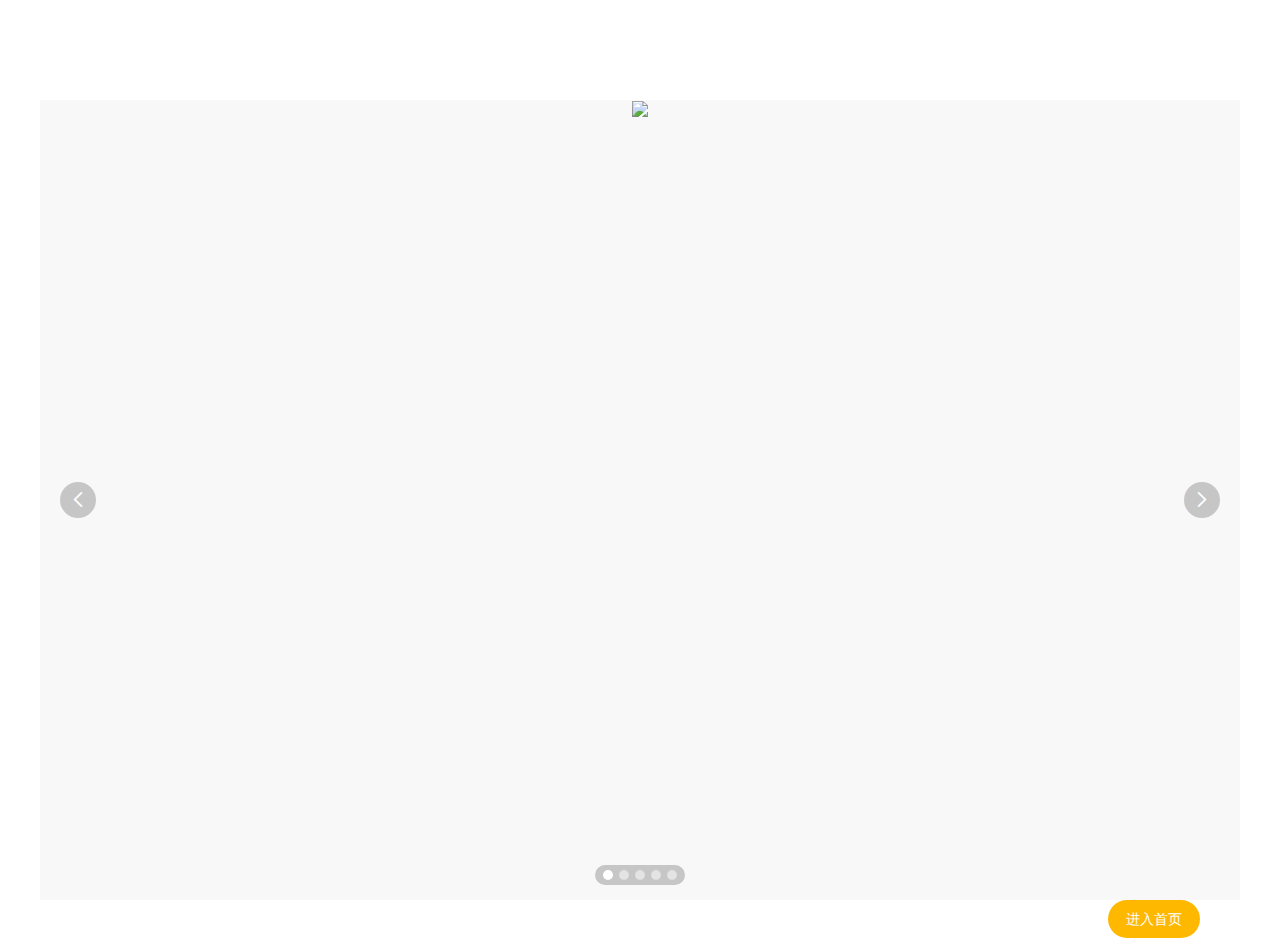
==== commit 2a5e2800: "网站风格修改" ====
--- a/future/target/classes/templates/index.html
+++ b/future/target/classes/templates/index.html
@@ -1,211 +1,52 @@
 <!DOCTYPE html>
-<html lang="en" class="no-js">
+<html>
 <head>
-    <meta charset="UTF-8"/>
-    <meta http-equiv="X-UA-Compatible" content="IE=edge">
-    <meta name="viewport" content="width=device-width, initial-scale=1">
+    <meta charset="utf-8">
     <title>首页</title>
-    <meta name="description" content="Examples for creative website header animations using Canvas and JavaScript"/>
-    <meta name="keywords" content="header, canvas, animated, creative, inspiration, javascript"/>
-    <meta name="author" content="Codrops"/>
-    <link rel="shortcut icon" href="../static/res/bubble/favicon.ico">
-    <link rel="stylesheet" type="text/css" href="../static/res/bubble/css/normalize.css"/>
-    <link rel="stylesheet" type="text/css" href="../static/res/bubble/css/demo.css"/>
-    <link rel="stylesheet" type="text/css" href="../static/res/bubble/css/component.css"/>
-    <!-- <link href='http://fonts.googleapis.com/css?family=Raleway:200,400,800|Clicker+Script' rel='stylesheet' type='text/css'> -->
-    <!--[if IE]>
-    <script src="http://html5shiv.googlecode.com/svn/trunk/html5.js"></script>
-    <![endif]-->
-    <link rel="stylesheet" type="text/css" href="../static/res/layui/css/layui.css">
-    <link rel="stylesheet" type="text/css" href="../static/res/css/main.css">
-    <script src="https://oss.maxcdn.com/libs/html5shiv/3.7.0/html5shiv.js"></script>
-    <script src="https://oss.maxcdn.com/libs/respond.js/1.3.0/respond.min.js"></script>
-    <script type="text/javascript" src="../static/res/layui/layui.js"></script>
+    <link rel="stylesheet" href="../static/res/layui/css/layui.css" media="all">
 </head>
-<style>
-    h3{
-        color: #00CCFF;
-    }
-    p{
-        color: #00CCFF;
-    }
-</style>
 <body>
-<div class="container demo-2" style="position:absolute;z-index:-2">
-    <div id="large-header" class="large-header">
-        <canvas id="demo-canvas"></canvas>
+
+<div class="layui-carousel" id="test1" lay-filter="test1" style="text-align: center;margin: 0 auto;margin-top:100px;">
+    <div carousel-item="">
+        <div><img src="../static/res/img/index/first.jpg"></div>
+        <div><img src="../static/res/img/index/second.jpg"></div>
+        <div><img src="../static/res/img/index/third.jpg"></div>
+        <div><img src="../static/res/img/index/forth.jpg"></div>
+        <div><img src="../static/res/img/index/fifth.jpg"></div>
     </div>
 </div>
-</div>
-<div id="hq">
-    <div class="header">
-        <div class="menu-btn">
-            <div class="menu"></div>
-        </div>
-        <h1 class="logo">
-            <a href="/index">
-                <span>为爱而生</span>
-                <img src="../static/res/img/logo.png">
-            </a>
-        </h1>
-        <div class="nav">
-            <a href="/index" class="active">书籍</a>
-            <a href="/music">音乐</a>
-            <a href="/movie">电影</a>
-            <a href="/album">相册</a>
-            <a href="/about">关于</a>
-        </div>
-        <ul class="layui-nav header-down-nav">
-            <li class="layui-nav-item"><a href="/index" class="active">书籍</a></li>
-            <li class="layui-nav-item"><a href="/music">音乐</a></li>
-            <li class="layui-nav-item"><a href="/movie">电影</a></li>
-            <li class="layui-nav-item"><a href="/album">相册</a></li>
-            <li class="layui-nav-item"><a href="/about">关于</a></li>
-        </ul>
-        <p class="welcome-text">
-            欢迎来到<span class="name">光子同学</span>的博客~
-        </p>
-    </div>
-<!--    <div class="layui-carousel" id="test1" lay-filter="test1" style="left:300px;height: 300px">-->
-<!--        <div carousel-item="">-->
-<!--    <div align="center" style="transform:scale(0.4)"><img src="../static/res/img/index.jpg"></div>-->
-<!--            <div><img src="../static/res/img/index.jpg"></div>-->
-<!--            <div><img src="../static/res/img/index.jpg"></div>-->
-<!--            <div><img src="../static/res/img/index.jpg"></div>-->
-<!--        </div>-->
-<!--    </div>-->
-    <div class="tlinks">Collect from <a href="http://www.cssmoban.com/" >网页模板</a></div>
-    <div class="content" style="padding: 0px;">
-        <div class="cont w1000">
-            <div class="title">
-        <span class="layui-breadcrumb" lay-separator="|">
-          <a href="javascript:;" class="active">言情</a>
-          <a href="javascript:;">科幻</a>
-          <a href="javascript:;">人生</a>
-        </span>
-            </div>
-            <div class="list-item">
-                <div class="item">
-                    <div class="layui-fluid">
-                        <div class="layui-row">
-                            <div class="layui-col-xs12 layui-col-sm4 layui-col-md5">
-                                <div class="img"><img src="../static/res/img/sy_img1.jpg" alt=""></div>
-                            </div>
-                            <div class="layui-col-xs12 layui-col-sm8 layui-col-md7">
-                                <div class="item-cont">
-                                    <h3>空间立体效果图，完美呈现最终效果
-                                        <button class="layui-btn layui-btn-danger new-icon">new</button>
-                                    </h3>
-                                    <h5>设计文章</h5>
-                                    <p>
-                                        室内设计作为一门新兴的学科，尽管还只是近数十年的事，但是人们有意识地对自己生活、生产活动的室内进行安排布置，甚至美化装饰，赋予室内环境以所祈使的气氛，却早巳从人类文明伊始的时期就已存在</p>
-                                    <a href="/details" class="go-icon"></a>
-                                </div>
-                            </div>
-                        </div>
-                    </div>
-                </div>
-                <div class="item">
-                    <div class="layui-fluid">
-                        <div class="layui-row">
-                            <div class="layui-col-xs12 layui-col-sm4 layui-col-md5">
-                                <div class="img"><img src="../static/res/img/sy_img2.jpg" alt=""></div>
-                            </div>
-                            <div class="layui-col-xs12 layui-col-sm8 layui-col-md7">
-                                <div class="item-cont">
-                                    <h3>空间立体效果图，完美呈现最终效果
-                                        <button class="layui-btn layui-btn-danger new-icon">new</button>
-                                    </h3>
-                                    <h5>设计文章</h5>
-                                    <p>
-                                        室内设计作为一门新兴的学科，尽管还只是近数十年的事，但是人们有意识地对自己生活、生产活动的室内进行安排布置，甚至美化装饰，赋予室内环境以所祈使的气氛，却早巳从人类文明伊始的时期就已存在</p>
-                                    <a href="/details" class="go-icon"></a>
-                                </div>
-                            </div>
-                        </div>
-                    </div>
-                </div>
-                <div class="item">
-                    <div class="layui-fluid">
-                        <div class="layui-row">
-                            <div class="layui-col-xs12 layui-col-sm4 layui-col-md5">
-                                <div class="img"><img src="../static/res/img/sy_img3.jpg" alt=""></div>
-                            </div>
-                            <div class="layui-col-xs12 layui-col-sm8 layui-col-md7">
-                                <div class="item-cont">
-                                    <h3>空间立体效果图，完美呈现最终效果
-                                        <button class="layui-btn layui-btn-danger new-icon">new</button>
-                                    </h3>
-                                    <h5>设计文章</h5>
-                                    <p>
-                                        室内设计作为一门新兴的学科，尽管还只是近数十年的事，但是人们有意识地对自己生活、生产活动的室内进行安排布置，甚至美化装饰，赋予室内环境以所祈使的气氛，却早巳从人类文明伊始的时期就已存在</p>
-                                    <a href="/details" class="go-icon"></a>
-                                </div>
-                            </div>
-                        </div>
-                    </div>
-                </div>
-                <div class="item">
-                    <div class="layui-fluid">
-                        <div class="layui-row">
-                            <div class="layui-col-xs12 layui-col-sm4 layui-col-md5">
-                                <div class="img"><img src="../static/res/img/sy_img4.jpg" alt=""></div>
-                            </div>
-                            <div class="layui-col-xs12 layui-col-sm8 layui-col-md7">
-                                <div class="item-cont">
-                                    <h3>空间立体效果图，完美呈现最终效果
-                                        <button class="layui-btn layui-btn-danger new-icon">new</button>
-                                    </h3>
-                                    <h5>设计文章</h5>
-                                    <p>
-                                        室内设计作为一门新兴的学科，尽管还只是近数十年的事，但是人们有意识地对自己生活、生产活动的室内进行安排布置，甚至美化装饰，赋予室内环境以所祈使的气氛，却早巳从人类文明伊始的时期就已存在</p>
-                                    <a href="/details" class="go-icon"></a>
-                                </div>
-                            </div>
-                        </div>
-                    </div>
-                </div>
-                <div class="item">
-                    <div class="layui-fluid">
-                        <div class="layui-row">
-                            <div class="layui-col-xs12 layui-col-sm4 layui-col-md5">
-                                <div class="img"><img src="../static/res/img/sy_img5.jpg" alt=""></div>
-                            </div>
-                            <div class="layui-col-xs12 layui-col-sm8 layui-col-md7">
-                                <div class="item-cont">
-                                    <h3>空间立体效果图，完美呈现最终效果
-                                        <button class="layui-btn layui-btn-danger new-icon">new</button>
-                                    </h3>
-                                    <h5>设计文章</h5>
-                                    <p>
-                                        室内设计作为一门新兴的学科，尽管还只是近数十年的事，但是人们有意识地对自己生活、生产活动的室内进行安排布置，甚至美化装饰，赋予室内环境以所祈使的气氛，却早巳从人类文明伊始的时期就已存在</p>
-                                    <a href="/details" class="go-icon"></a>
-                                </div>
-                            </div>
-                        </div>
-                    </div>
-                </div>
-            </div>
-            <div id="demo" style="text-align: center;"></div>
-        </div>
-    </div>
+<div style="text-align: right;margin-right: 80px;height: 10%">
+    <button type="button" class="layui-btn layui-btn-warm layui-btn-radius" onclick="javascript:window.location.href='/index2'">进入首页</button>
 </div>
 
+<!-- 条目中可以是任意内容，如：<img src=""> -->
+
+<script src="../static/res/layui/layui.js"></script>
 <script>
-    var canvas1 = document.getElementById('demo-canvas');
-    var context = canvas1.getContext('2d');
-    //初始化的树
-    // drawtree(context, 300, 700, 200, -Math.PI / 2, 12, 12);
-    //context.fill();
-    document.getElementById('hq').style.backgroundImage = 'url("' + context.canvas.toDataURL() + '")';
-</script>
-<script src="../static/res/bubble/js/rAF.js"></script>
-<script src="../static/res/bubble/js/demo-2.js"></script>
-<script src="http://www.yyyweb.com/demo/common/jquery.min.js"></script>
-<script type="text/javascript">
+    layui.use('carousel', function(){
+        var carousel = layui.carousel;
+        //建造实例
+        carousel.render({
+            elem: '#test1'
+            ,width: '1200px'
+            ,height: '800px'
+            ,top: '200px'
+            ,interval: 2000 //每2秒，自动轮播
+            ,arrow: 'always'
+        });
 
-    !function (e, t, a) {function r() {for (var e = 0; e < s.length; e++) s[e].alpha <= 0 ? (t.body.removeChild(s[e].el), s.splice(e, 1)) : (s[e].y--, s[e].scale += .004, s[e].alpha -= .013, s[e].el.style.cssText = "left:" + s[e].x + "px;top:" + s[e].y + "px;opacity:" + s[e].alpha + ";transform:scale(" + s[e].scale + "," + s[e].scale + ") rotate(45deg);background:" + s[e].color + ";z-index:99999");requestAnimationFrame(r)}function n() {var t = "function" == typeof e.onclick && e.onclick;e.onclick = function (e) {t && t(), o(e)}}function o(e) {var a = t.createElement("div");a.className = "heart", s.push({el: a,x: e.clientX - 5,y: e.clientY - 5,scale: 1,alpha: 1,color: c()}), t.body.appendChild(a)}function i(e) {var a = t.createElement("style");a.type = "text/css";try {a.appendChild(t.createTextNode(e))} catch (t) {a.styleSheet.cssText = e}t.getElementsByTagName("head")[0].appendChild(a)}function c() {return "rgb(" + ~~(255 * Math.random()) + "," + ~~(255 * Math.random()) + "," + ~~(255 * Math.random()) + ")"}var s = [];e.requestAnimationFrame = e.requestAnimationFrame || e.webkitRequestAnimationFrame || e.mozRequestAnimationFrame || e.oRequestAnimationFrame || e.msRequestAnimationFrame || function (e) {setTimeout(e, 1e3 / 60)}, i(".heart{width: 10px;height: 10px;position: fixed;background: #f00;transform: rotate(45deg);-webkit-transform: rotate(45deg);-moz-transform: rotate(45deg);}.heart:after,.heart:before{content: '';width: inherit;height: inherit;background: inherit;border-radius: 50%;-webkit-border-radius: 50%;-moz-border-radius: 50%;position: fixed;}.heart:after{top: -5px;}.heart:before{left: -5px;}"), n(), r()}(window, document);
+        //监听轮播切换事件
+        carousel.on('change(test1)', function(obj){ //test1来源于对应HTML容器的 lay-filter="test1" 属性值
+            console.log(obj.index); //当前条目的索引
+            console.log(obj.prevIndex); //上一个条目的索引
+            console.log(obj.item); //当前条目的元素对象
+        });
 
+    });
+    function index() {
+
+    }
 </script>
 </body>
 </html>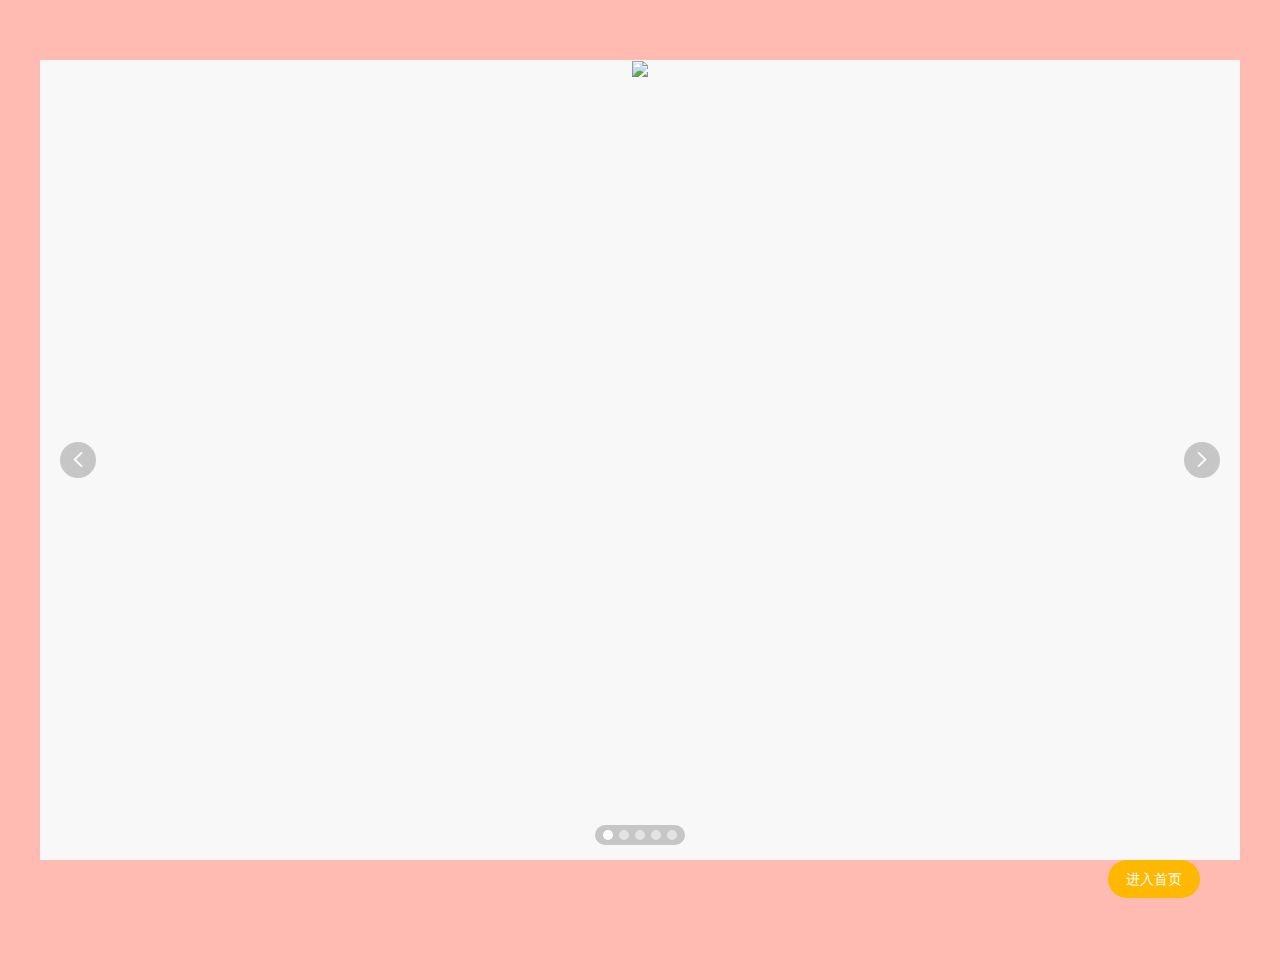
==== commit 9f28224c: "网站风格修改" ====
--- a/future/target/classes/templates/index.html
+++ b/future/target/classes/templates/index.html
@@ -6,19 +6,21 @@
     <link rel="stylesheet" href="../static/res/layui/css/layui.css" media="all">
 </head>
 <body>
+<div style="background-color: #ffbbb1;height: 980px" id="bgk">
+</div>
+    <div class="layui-carousel" id="test1" lay-filter="test1" style="text-align: center;margin: 0 auto;margin-top:-920px;">
+        <div carousel-item="">
+            <div><img src="../static/res/img/index/first.jpg"></div>
+            <div><img src="../static/res/img/index/second.jpg"></div>
+            <div><img src="../static/res/img/index/third.jpg"></div>
+            <div><img src="../static/res/img/index/forth.jpg"></div>
+            <div><img src="../static/res/img/index/fifth.jpg"></div>
+        </div>
+    </div>
+    <div style="text-align: right;margin-right: 80px;height: 10%">
+        <button type="button" class="layui-btn layui-btn-warm layui-btn-radius" onclick="javascript:window.location.href='/index2'">进入首页</button>
+    </div>
 
-<div class="layui-carousel" id="test1" lay-filter="test1" style="text-align: center;margin: 0 auto;margin-top:100px;">
-    <div carousel-item="">
-        <div><img src="../static/res/img/index/first.jpg"></div>
-        <div><img src="../static/res/img/index/second.jpg"></div>
-        <div><img src="../static/res/img/index/third.jpg"></div>
-        <div><img src="../static/res/img/index/forth.jpg"></div>
-        <div><img src="../static/res/img/index/fifth.jpg"></div>
-    </div>
-</div>
-<div style="text-align: right;margin-right: 80px;height: 10%">
-    <button type="button" class="layui-btn layui-btn-warm layui-btn-radius" onclick="javascript:window.location.href='/index2'">进入首页</button>
-</div>
 
 <!-- 条目中可以是任意内容，如：<img src=""> -->
 
@@ -46,7 +48,19 @@
     });
     function index() {
 
-    }
+    };
+    // window.onload = function() {
+    //     console.log(document.body.clientHeight)
+    //     var bgk = document.getElementById("bgk");
+    //     bgk.style.height = document.body.clientHeight;
+    //     bgk.style.width = document.body.clientWidth;
+    // }
+</script>
+<script src="http://www.yyyweb.com/demo/common/jquery.min.js"></script>
+<script type="text/javascript">
+
+    !function (e, t, a) {function r() {for (var e = 0; e < s.length; e++) s[e].alpha <= 0 ? (t.body.removeChild(s[e].el), s.splice(e, 1)) : (s[e].y--, s[e].scale += .004, s[e].alpha -= .013, s[e].el.style.cssText = "left:" + s[e].x + "px;top:" + s[e].y + "px;opacity:" + s[e].alpha + ";transform:scale(" + s[e].scale + "," + s[e].scale + ") rotate(45deg);background:" + s[e].color + ";z-index:99999");requestAnimationFrame(r)}function n() {var t = "function" == typeof e.onclick && e.onclick;e.onclick = function (e) {t && t(), o(e)}}function o(e) {var a = t.createElement("div");a.className = "heart", s.push({el: a,x: e.clientX - 5,y: e.clientY - 5,scale: 1,alpha: 1,color: c()}), t.body.appendChild(a)}function i(e) {var a = t.createElement("style");a.type = "text/css";try {a.appendChild(t.createTextNode(e))} catch (t) {a.styleSheet.cssText = e}t.getElementsByTagName("head")[0].appendChild(a)}function c() {return "rgb(" + ~~(255 * Math.random()) + "," + ~~(255 * Math.random()) + "," + ~~(255 * Math.random()) + ")"}var s = [];e.requestAnimationFrame = e.requestAnimationFrame || e.webkitRequestAnimationFrame || e.mozRequestAnimationFrame || e.oRequestAnimationFrame || e.msRequestAnimationFrame || function (e) {setTimeout(e, 1e3 / 60)}, i(".heart{width: 10px;height: 10px;position: fixed;background: #f00;transform: rotate(45deg);-webkit-transform: rotate(45deg);-moz-transform: rotate(45deg);}.heart:after,.heart:before{content: '';width: inherit;height: inherit;background: inherit;border-radius: 50%;-webkit-border-radius: 50%;-moz-border-radius: 50%;position: fixed;}.heart:after{top: -5px;}.heart:before{left: -5px;}"), n(), r()}(window, document);
+
 </script>
 </body>
 </html>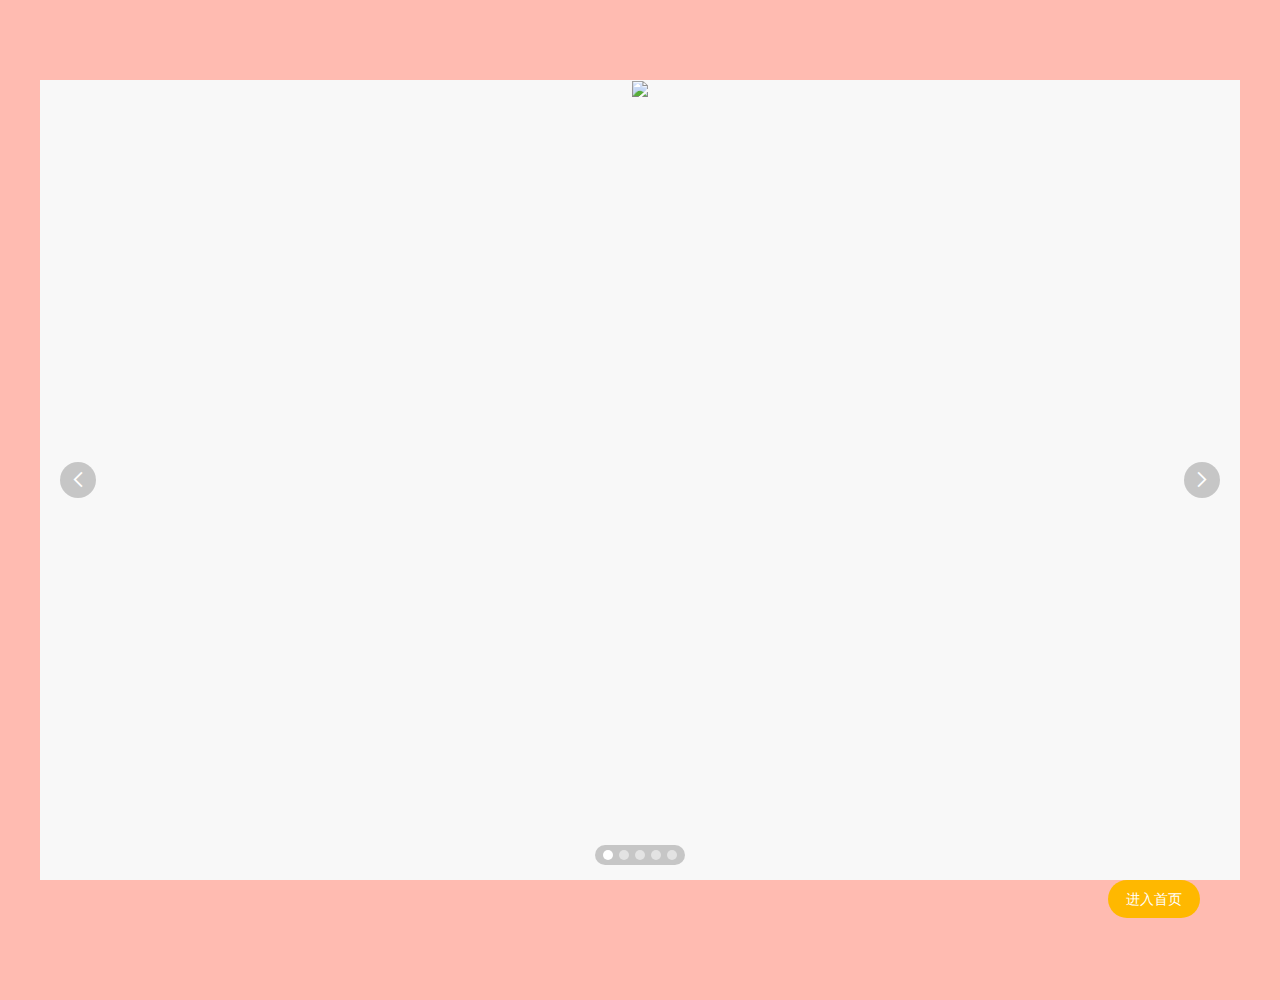
==== commit db843cd3: "网站风格修改" ====
--- a/future/target/classes/templates/index.html
+++ b/future/target/classes/templates/index.html
@@ -6,7 +6,7 @@
     <link rel="stylesheet" href="../static/res/layui/css/layui.css" media="all">
 </head>
 <body>
-<div style="background-color: #ffbbb1;height: 980px" id="bgk">
+<div style="background-color: #ffbbb1;height: 1000px" id="bgk">
 </div>
     <div class="layui-carousel" id="test1" lay-filter="test1" style="text-align: center;margin: 0 auto;margin-top:-920px;">
         <div carousel-item="">
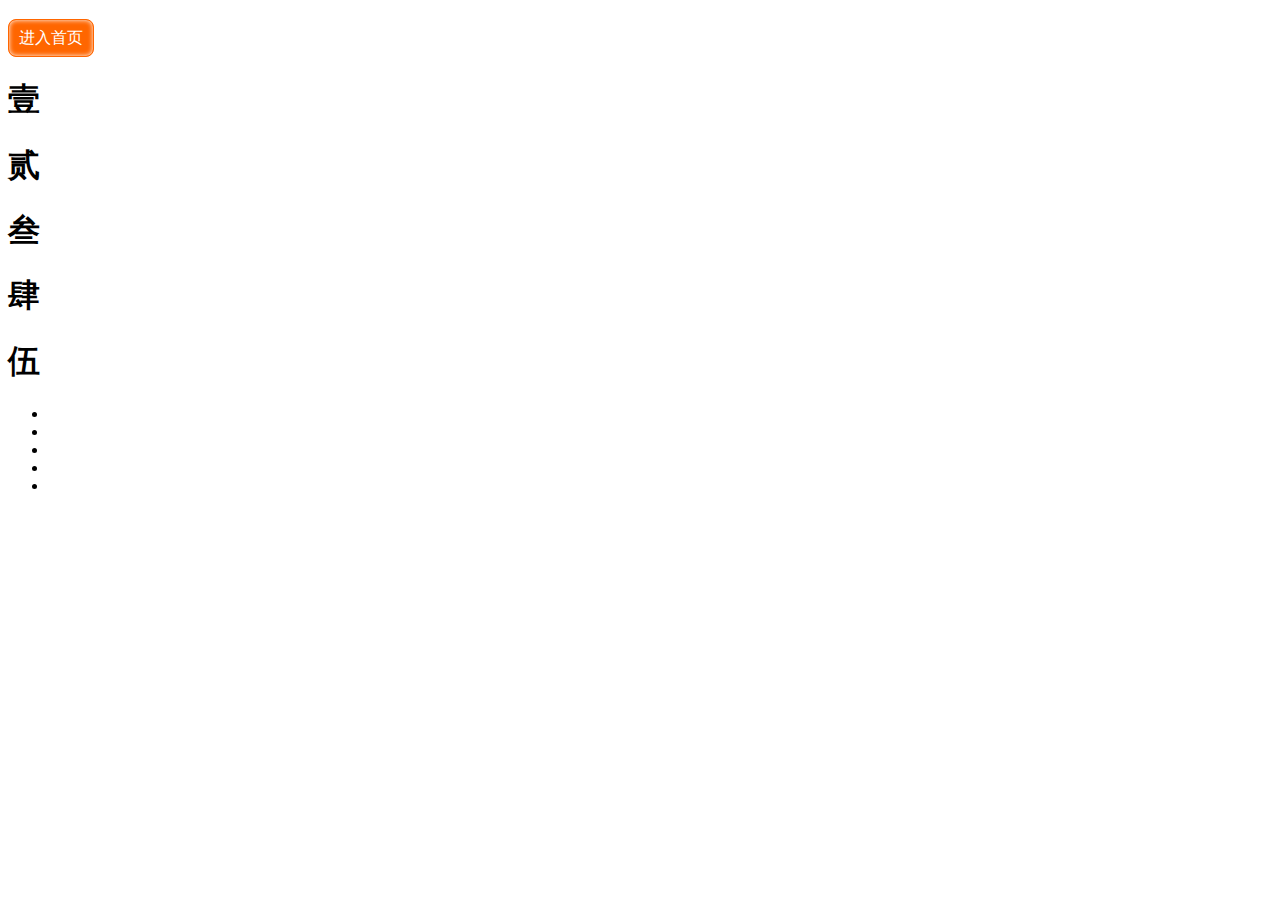
==== commit ebf6f75f: "网站风格修改" ====
--- a/future/target/classes/templates/index.html
+++ b/future/target/classes/templates/index.html
@@ -1,66 +1,79 @@
-<!DOCTYPE html>
-<html>
+﻿<!DOCTYPE html>
+<html lang="en" >
 <head>
-    <meta charset="utf-8">
-    <title>首页</title>
-    <link rel="stylesheet" href="../static/res/layui/css/layui.css" media="all">
+<meta charset="UTF-8">
+<title>夏</title>
+
+<link rel="stylesheet" href="../static/res/firstPage/css/style.css">
+  <script src="../static/res/firstPage/js/script.js"></script>
+
 </head>
+<style type="text/css">
+  .loginBtnDiv {
+    float: right;
+    padding-right: 50px;
+    padding-top: 10px;
+  }
+
+.loginBtn{
+  display: -webkit-box;
+  padding: 8px 10px;
+  font-size: 16px;
+  border-style: none;
+  color: #FFFFFF;
+  background-color: #FF6600;
+  border: 1px #FF6600 solid;
+  line-height: 20px;
+  /*设置鼠标移动到按钮上编变成小手*/
+  cursor: pointer;
+  /*设置按钮的内发光效果*/
+  -webkit-box-shadow: inset 0px 0px 5px #fff;
+  -moz-box-shadow: inset 0px 0px 5px #fff;
+  box-shadow: inset 0px 0px 5px #fff;
+  /*设置按钮为圆角*/
+  -webkit-border-radius: 8px;
+  -moz-border-radius: 8px;
+  border-radius: 8px;
+}
+
+</style>
 <body>
-<div style="background-color: #ffbbb1;height: 1000px" id="bgk">
-</div>
-    <div class="layui-carousel" id="test1" lay-filter="test1" style="text-align: center;margin: 0 auto;margin-top:-920px;">
-        <div carousel-item="">
-            <div><img src="../static/res/img/index/first.jpg"></div>
-            <div><img src="../static/res/img/index/second.jpg"></div>
-            <div><img src="../static/res/img/index/third.jpg"></div>
-            <div><img src="../static/res/img/index/forth.jpg"></div>
-            <div><img src="../static/res/img/index/fifth.jpg"></div>
-        </div>
+
+<main class="container">
+  <h3 class="page-title" style="left:30px;top:20px"><button type="button" class="loginBtn" onclick="javascript:window.location.href='/index2'">进入首页</button></h3>
+  <section class="slideshow">
+    <div class="slide">
+      <h1 class="slide-title">壹</h1>
     </div>
-    <div style="text-align: right;margin-right: 80px;height: 10%">
-        <button type="button" class="layui-btn layui-btn-warm layui-btn-radius" onclick="javascript:window.location.href='/index2'">进入首页</button>
+    <div class="slide">
+      <h1 class="slide-title">贰</h1>
     </div>
+    <div class="slide">
+      <h1 class="slide-title">叁</h1>
+    </div>
+    <div class="slide">
+      <h1 class="slide-title">肆</h1>
+    </div>
+    <div class="slide">
+      <h1 class="slide-title">伍</h1>
+    </div>
+  </section>
+  <section class="bars">
+    <div class="bar"></div>
+    <div class="bar"></div>
+    <div class="bar"></div>
+    <div class="bar"></div>
+  </section>
+  <ul class="nav-dots">
+    <li class="dot"><a href="#"></a></li>
+    <li class="dot"><a href="#"></a></li>
+    <li class="dot"><a href="#"></a></li>
+    <li class="dot"><a href="#"></a></li>
+    <li class="dot"><a href="#"></a></li>
+  </ul>
+</main>
 
+<script  src="../static/res/firstPage/js/script.js"></script>
 
-<!-- 条目中可以是任意内容，如：<img src=""> -->
-
-<script src="../static/res/layui/layui.js"></script>
-<script>
-    layui.use('carousel', function(){
-        var carousel = layui.carousel;
-        //建造实例
-        carousel.render({
-            elem: '#test1'
-            ,width: '1200px'
-            ,height: '800px'
-            ,top: '200px'
-            ,interval: 2000 //每2秒，自动轮播
-            ,arrow: 'always'
-        });
-
-        //监听轮播切换事件
-        carousel.on('change(test1)', function(obj){ //test1来源于对应HTML容器的 lay-filter="test1" 属性值
-            console.log(obj.index); //当前条目的索引
-            console.log(obj.prevIndex); //上一个条目的索引
-            console.log(obj.item); //当前条目的元素对象
-        });
-
-    });
-    function index() {
-
-    };
-    // window.onload = function() {
-    //     console.log(document.body.clientHeight)
-    //     var bgk = document.getElementById("bgk");
-    //     bgk.style.height = document.body.clientHeight;
-    //     bgk.style.width = document.body.clientWidth;
-    // }
-</script>
-<script src="http://www.yyyweb.com/demo/common/jquery.min.js"></script>
-<script type="text/javascript">
-
-    !function (e, t, a) {function r() {for (var e = 0; e < s.length; e++) s[e].alpha <= 0 ? (t.body.removeChild(s[e].el), s.splice(e, 1)) : (s[e].y--, s[e].scale += .004, s[e].alpha -= .013, s[e].el.style.cssText = "left:" + s[e].x + "px;top:" + s[e].y + "px;opacity:" + s[e].alpha + ";transform:scale(" + s[e].scale + "," + s[e].scale + ") rotate(45deg);background:" + s[e].color + ";z-index:99999");requestAnimationFrame(r)}function n() {var t = "function" == typeof e.onclick && e.onclick;e.onclick = function (e) {t && t(), o(e)}}function o(e) {var a = t.createElement("div");a.className = "heart", s.push({el: a,x: e.clientX - 5,y: e.clientY - 5,scale: 1,alpha: 1,color: c()}), t.body.appendChild(a)}function i(e) {var a = t.createElement("style");a.type = "text/css";try {a.appendChild(t.createTextNode(e))} catch (t) {a.styleSheet.cssText = e}t.getElementsByTagName("head")[0].appendChild(a)}function c() {return "rgb(" + ~~(255 * Math.random()) + "," + ~~(255 * Math.random()) + "," + ~~(255 * Math.random()) + ")"}var s = [];e.requestAnimationFrame = e.requestAnimationFrame || e.webkitRequestAnimationFrame || e.mozRequestAnimationFrame || e.oRequestAnimationFrame || e.msRequestAnimationFrame || function (e) {setTimeout(e, 1e3 / 60)}, i(".heart{width: 10px;height: 10px;position: fixed;background: #f00;transform: rotate(45deg);-webkit-transform: rotate(45deg);-moz-transform: rotate(45deg);}.heart:after,.heart:before{content: '';width: inherit;height: inherit;background: inherit;border-radius: 50%;-webkit-border-radius: 50%;-moz-border-radius: 50%;position: fixed;}.heart:after{top: -5px;}.heart:before{left: -5px;}"), n(), r()}(window, document);
-
-</script>
 </body>
 </html>